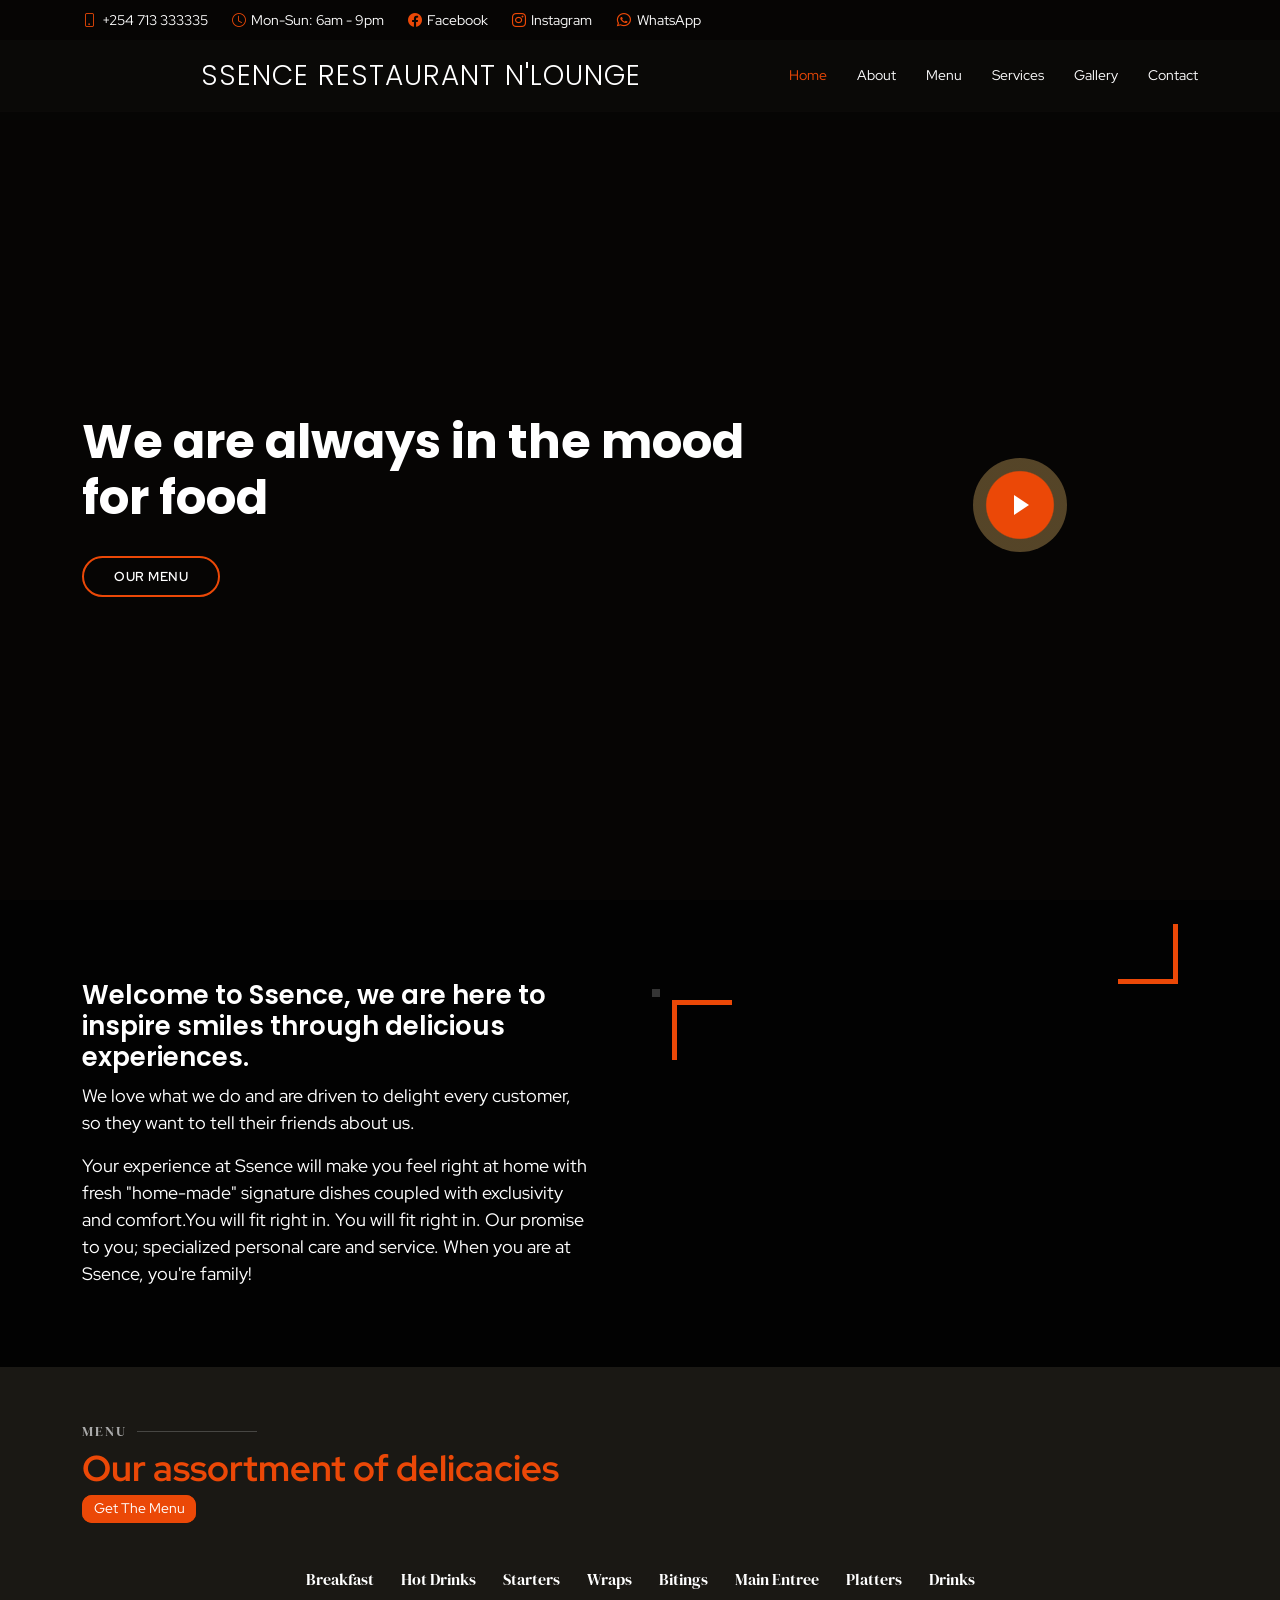
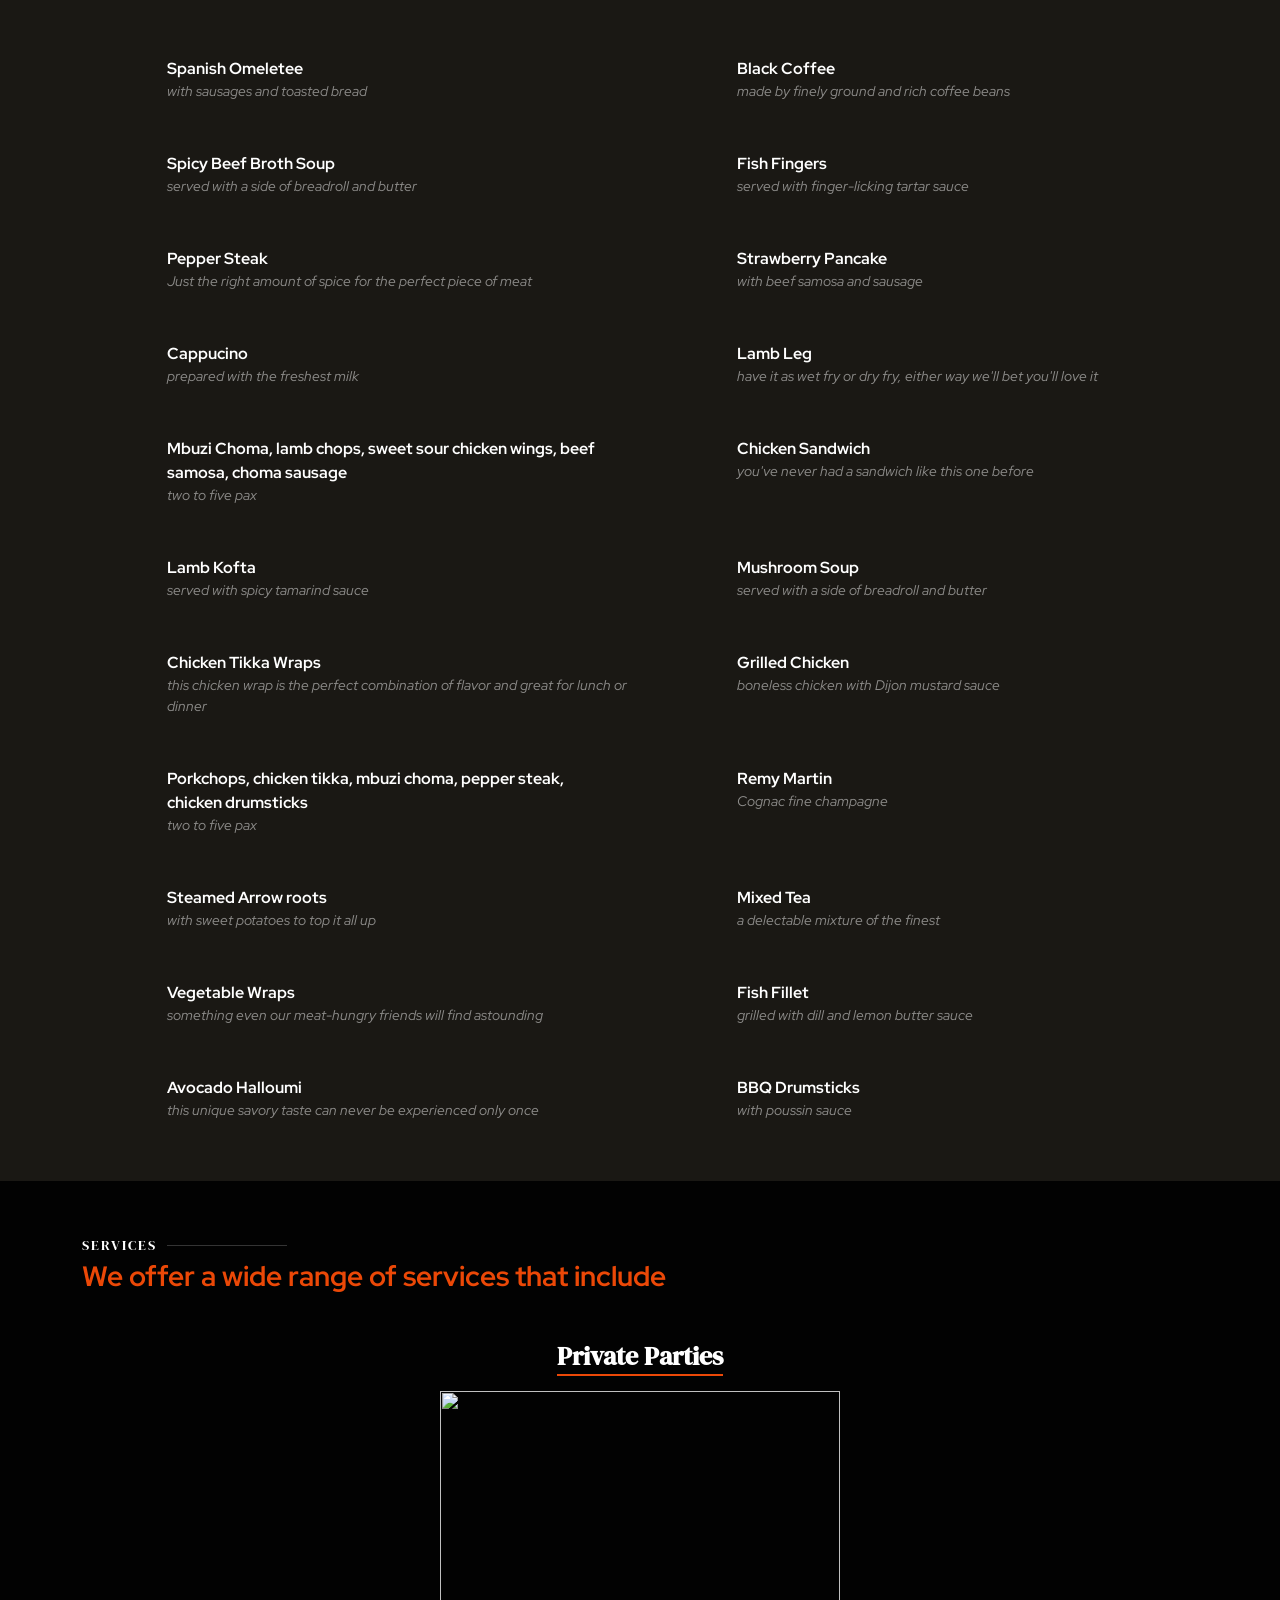
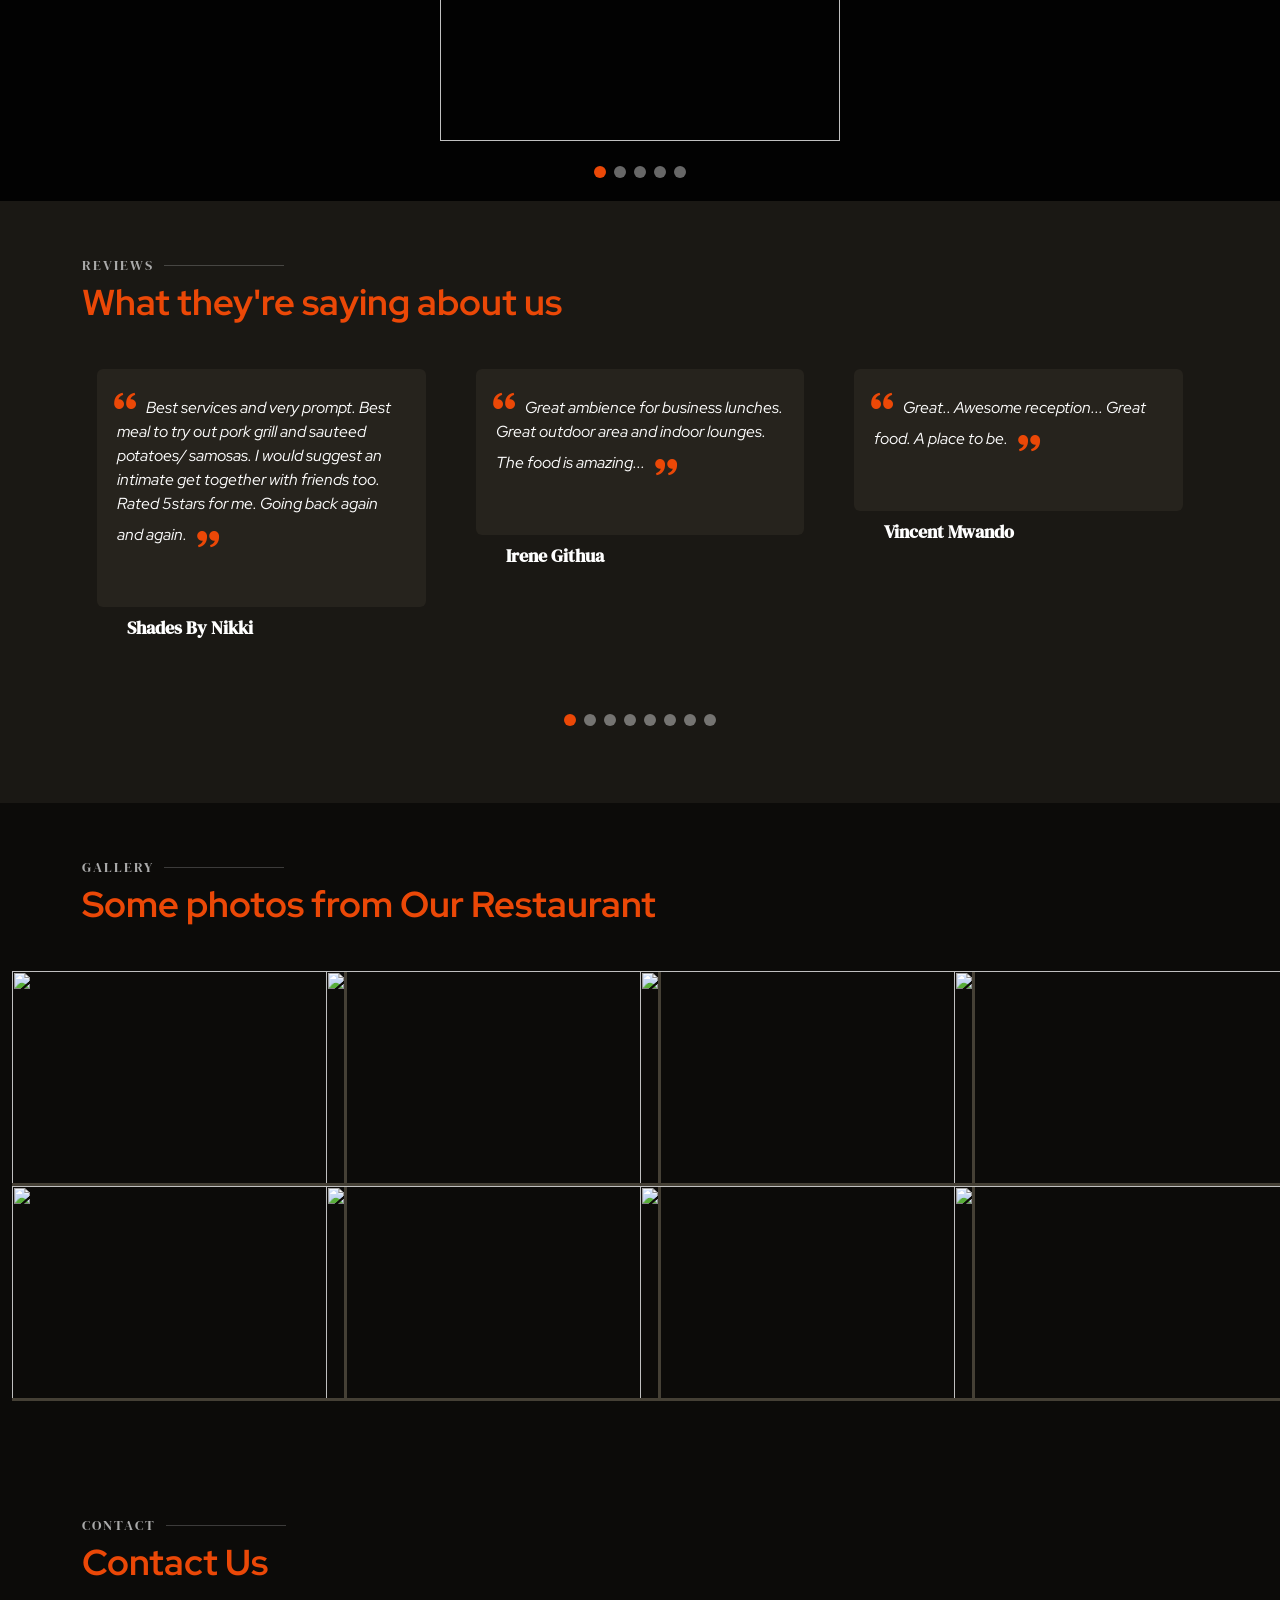
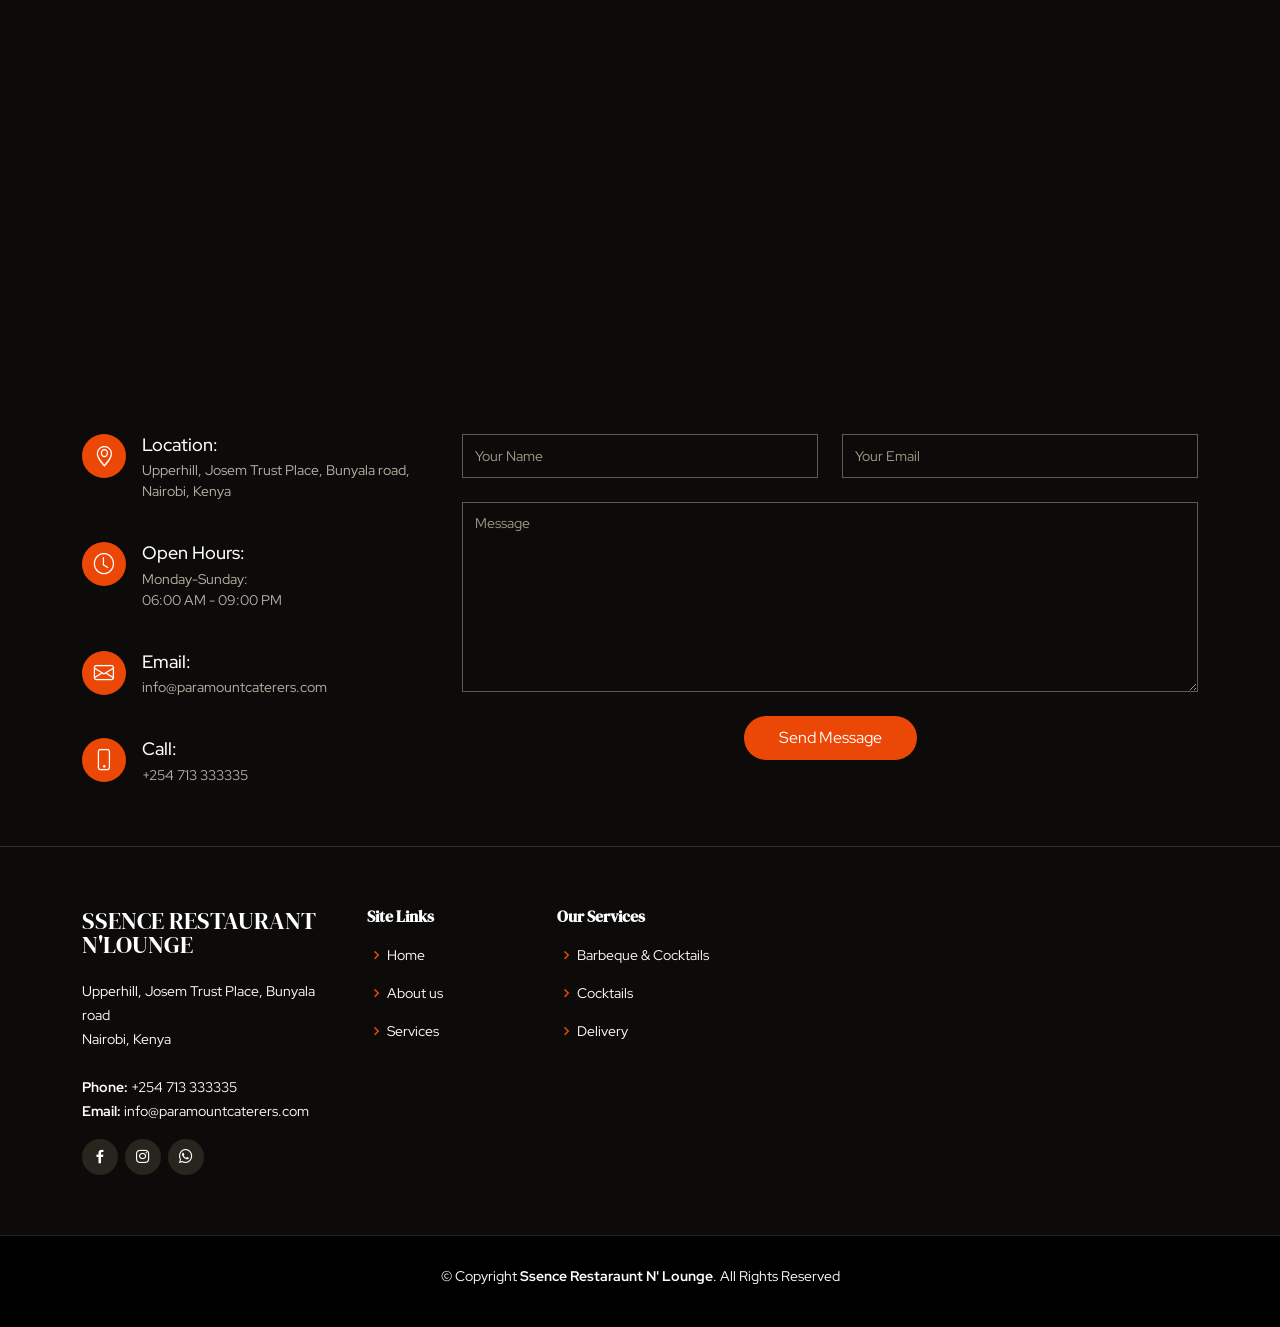
==== index.html @ bdc323e8 "Services" ====
<!DOCTYPE html>
<html lang="en">

<head>
  <meta charset="utf-8">
  <meta content="width=device-width, initial-scale=1.0" name="viewport">

  <title>Ssence Restaurant N'Lounge</title>

  <meta name="description" content="The Perfect Spot for:
  🍹 Barbeque & Cocktails
  🎊 Private & Corporate Parties
  🍽 Buffet & Delivery
  🕢 Mon to Sun 6am - 9pm
  ☎️ 0713 333 335">

  <meta name="keywords" content="Ssence Restaurant N'Lounge, Restaraunt, Restaurant, Food, Party, Events, Nairobi, Barbeque, Lounge, lounge, ambience, event, party, nairobi, delivery, buffet, alacarte, hangout" >
  <meta name="author" content="Philip Wawazi">

  <!-- Open Graph SEO Tags -->
  <meta property="og:type" content="webpage" />
  <meta property="og:title" content="Ssence Restaurant N'Lounge" />
  <meta property="og:description" content="The Perfect Spot for:
  🍹 Barbeque & Cocktails
  🎊 Private & Corporate Parties
  🍽 Buffet & Delivery
  🕢 Mon to Sun 6am - 9pm
  ☎️ 0713 333 335" />
  <meta property="og:url" content="PERMALINK" />
  <meta property="og:site_name" content="ssencerestaurantlounge.com" />

  <!-- Favicons -->
  <link href="https://res.cloudinary.com/wawazi/image/upload/v1631873541/ssencelogo_cmbx07.png" rel="icon">
  <link href="https://res.cloudinary.com/wawazi/image/upload/v1631873541/ssencelogo_cmbx07.png" rel="apple-touch-icon">

  <!-- Google Fonts -->
  <link href="https://fonts.googleapis.com/css?family=Open+Sans:300,300i,400,400i,600,600i,700,700i|Playfair+Display:ital,wght@0,400;0,500;0,600;0,700;1,400;1,500;1,600;1,700|Poppins:300,300i,400,400i,500,500i,600,600i,700,700i" rel="stylesheet">

  <!-- Vendor CSS Files -->
  <link href="assets/vendor/animate.css/animate.min.css" rel="stylesheet">
  <link href="assets/vendor/aos/aos.css" rel="stylesheet">
  <link href="assets/vendor/bootstrap/css/bootstrap.min.css" rel="stylesheet">
  <link href="assets/vendor/bootstrap-icons/bootstrap-icons.css" rel="stylesheet">
  <link href="assets/vendor/boxicons/css/boxicons.min.css" rel="stylesheet">
  <link href="assets/vendor/glightbox/css/glightbox.min.css" rel="stylesheet">
  <link href="assets/vendor/swiper/swiper-bundle.min.css" rel="stylesheet">

  <!-- Template Main CSS File -->
  <link href="assets/css/style.css" rel="stylesheet">

</head>

<body>

  <!-- ======= Top Bar ======= -->
  <div id="topbar" class="d-flex align-items-center fixed-top">
    <div class="container d-flex justify-content-center justify-content-md-between">

      <div class="contact-info d-flex align-items-center">
        <i class="bi bi-phone d-flex align-items-center"><span>+254 713 333335</span></i>
        <i class="bi bi-clock d-flex align-items-center ms-4"><span> Mon-Sun: 6am - 9pm</span></i>
        <a href="https://www.facebook.com/Ssence-Restaurant-N-Lounge-105089605187158/" class="facebook" target="_blank"><i class="bi bi-facebook d-flex align-items-center ms-4"><span id="s-links">Facebook</span></i></a>
        <a href="https://www.instagram.com/ssencerestaurantloungeke?utm_medium=copy_link/" class="instagram" target="_blank"><i class="bi bi-instagram d-flex align-items-center ms-4"><span id="s-links">Instagram</span></i></a>
        <a href="https://wa.me/254713333335" class="whatsapp" target="_blank"><i class="bi bi-whatsapp d-flex align-items-center ms-4"><span id="s-links">WhatsApp</span></i></a>
      </div>

    </div>
  </div>

  <!-- ======= Header ======= -->
  <header id="header" class="fixed-top d-flex align-items-cente">
    <div class="container-fluid container-xl d-flex align-items-center justify-content-lg-between">
      <!-- Uncomment below if you prefer to use an image logo -->
      <a href="index.html" class="logo me-auto me-lg-0"><img src="https://res.cloudinary.com/wawazi/image/upload/f_auto/bo_0px_solid_rgb:000,c_crop,co_rgb:eb4807,e_shadow:40,h_365,o_100,w_830/v1631873541/ssencelogo_cmbx07.png" alt="" class="img-fluid"></a>

      <h1 class="logo me-auto me-lg-0"><a href="index.html">Ssence Restaurant N'Lounge</a></h1>

      <nav id="navbar" class="navbar order-last order-lg-0">
        <ul>
          <li><a class="nav-link scrollto active" href="#hero">Home</a></li>
          <li><a class="nav-link scrollto" href="#about">About</a></li>
          <li><a class="nav-link scrollto" href="#menu">Menu</a></li>
          <li><a class="nav-link scrollto" href="#events">Services</a></li>
          <li><a class="nav-link scrollto" href="#gallery">Gallery</a></li>
          <li><a class="nav-link scrollto" href="#contact">Contact</a></li>
          </ul>
        <i class="bi bi-list mobile-nav-toggle"></i>
      </nav><!-- .navbar -->
      <!-- <a href="#book-a-table" class="book-a-table-btn scrollto d-none d-lg-flex">Book a table</a> -->

    </div>
  </header><!-- End Header -->

  <!-- ======= Hero Section ======= -->
  <section id="hero" class="d-flex align-items-center">
    <div class="container position-relative text-center text-lg-start" data-aos="zoom-in" data-aos-delay="100">
      <div class="row">
        <div class="col-lg-8">
          <!-- <h1>Welcome to <span></span>Ssence Restaurant N'Lounge</span></h1> -->
          <!-- <h2>We are always in the mood for food</h2> -->
          <h1>We are always in the mood for food</h1>

          <div class="btns">
            <a href="#menu" class="btn-menu animated fadeInUp scrollto">Our Menu</a>
            <!-- <a href="#book-a-table" class="btn-book animated fadeInUp scrollto">Book a Table</a> -->
          </div>
        </div>
        <div class="col-lg-4 d-flex align-items-center justify-content-center position-relative" data-aos="zoom-in" data-aos-delay="200">
          <a href="https://www.youtube.com/watch?v=GlrxcuEDyF8" class="glightbox play-btn"></a>
        </div>

      </div>
    </div>
  </section><!-- End Hero -->

  <main id="main">

    <!-- ======= About Section ======= -->
    <section id="about" class="about">
      <div class="container" data-aos="fade-up">

        <div class="row">
          <div class="col-lg-6 order-1 order-lg-2" data-aos="zoom-in" data-aos-delay="100">
            <div class="about-img">
              <!-- <img src="assets/img/about.jpg" alt=""> -->
              <!-- <img src="assets/img/use/DSC_0011.jpg" alt=""> -->
              <img src="https://res.cloudinary.com/wawazi/image/upload/f_auto/v1631880011/ssence%20website/facebook_1626258202427_6821021283474821587_n9zzop.jpg" alt="">
            </div>
          </div>
          <div class="col-lg-6 pt-4 pt-lg-0 order-2 order-lg-1 content">
            <h3>Welcome to Ssence, we are here to inspire smiles through delicious experiences.</h3>
            <!-- <p class="fst-italic"> -->
            <p>
              We love what we do and are driven to delight every customer, so they want to tell their friends about us.
            </p>
            <!-- <ul>
              <li><i class="bi bi-check-circle"></i> Ullamco laboris nisi ut aliquip ex ea commodo consequat.</li>
              <li><i class="bi bi-check-circle"></i> Duis aute irure dolor in reprehenderit in voluptate velit.</li>
              <li><i class="bi bi-check-circle"></i> Ullamco laboris nisi ut aliquip ex ea commodo consequat. Duis aute irure dolor in reprehenderit in voluptate trideta storacalaperda mastiro dolore eu fugiat nulla pariatur.</li>
            </ul> -->
            <p>
              Your experience at Ssence will make you feel right at home with fresh "home-made" signature
              dishes coupled with exclusivity and comfort.You will fit right in.
            
              You will fit right in.
            
              Our promise to you; specialized personal care and service. When you are at Ssence, you're family!
            </p>
          </div>
        </div>

      </div>
    </section><!-- End About Section -->

    <!-- ======= Why Us Section ======= -->
    <!-- <section id="why-us" class="why-us">
      <div class="container" data-aos="fade-up">

        <div class="section-title">
          <h2>Why Us</h2>
          <p>Why Choose Our Restaurant</p>
        </div>

        <div class="row">

          <div class="col-lg-4">
            <div class="box" data-aos="zoom-in" data-aos-delay="100">
              <span>01</span>
              <h4>Lorem Ipsum</h4>
              <p>Ulamco laboris nisi ut aliquip ex ea commodo consequat. Et consectetur ducimus vero placeat</p>
            </div>
          </div>

          <div class="col-lg-4 mt-4 mt-lg-0">
            <div class="box" data-aos="zoom-in" data-aos-delay="200">
              <span>02</span>
              <h4>Repellat Nihil</h4>
              <p>Dolorem est fugiat occaecati voluptate velit esse. Dicta veritatis dolor quod et vel dire leno para dest</p>
            </div>
          </div>

          <div class="col-lg-4 mt-4 mt-lg-0">
            <div class="box" data-aos="zoom-in" data-aos-delay="300">
              <span>03</span>
              <h4> Ad ad velit qui</h4>
              <p>Molestiae officiis omnis illo asperiores. Aut doloribus vitae sunt debitis quo vel nam quis</p>
            </div>
          </div>

        </div>

      </div>
    </section> -->
    <!-- End Why Us Section -->

    <!-- ======= Menu Section ======= -->
    <section id="menu" class="menu section-bg">
      <div class="container" data-aos="fade-up">

        <div class="section-title">
          <h2>Menu</h2>
          <p>Our assortment of delicacies</p>
          <button class="glow-on-hover" type="button"> <a href="assets/img/menu/ssence-menu.jpg" download rel="noopener noreferrer" target="_blank">Get The Menu</a></button>
        </div>

        <div class="row" data-aos="fade-up" data-aos-delay="100">
          <div class="col-lg-12 d-flex justify-content-center">
            <ul id="menu-flters">
              <!-- <li data-filter="*" class="filter-active">All</li> -->
              <li data-filter=".filter-breakfast">Breakfast</li>
              <li data-filter=".filter-hot-drinks">Hot Drinks</li>
              <li data-filter=".filter-starters">Starters</li>
              <li data-filter=".filter-wraps">Wraps</li>
              <li data-filter=".filter-bitings">Bitings</li>
              <li data-filter=".filter-entree">Main Entree</li>
              <li data-filter=".filter-platters">Platters</li>
              <li data-filter=".filter-drinks">Drinks</li>
            </ul>
          </div>
        </div>

        <div id="test" class="row menu-container" data-aos="fade-up" data-aos-delay="200">

          <div class="col-lg-6 menu-item filter-breakfast">
            <img src="assets/img/menu/lobster-bisque.jpg" class="menu-img" alt="" loading="lazy">
            <div class="menu-content">
              <a href="#">Spanish Omeletee</a><span>Breakfast</span>
            </div>
            <div class="menu-ingredients">
              with sausages and toasted bread
            </div>
          </div>

          <div class="col-lg-6 menu-item filter-hot-drinks">
            <img src="assets/img/menu/lobster-bisque.jpg" class="menu-img" alt="" loading="lazy">
            <div class="menu-content">
              <a href="#">Black Coffee</a><span>Hot Drink</span>
            </div>
            <div class="menu-ingredients">
              made by finely ground and rich coffee beans
            </div>
          </div>

          <div class="col-lg-6 menu-item filter-starters">
            <img src="assets/img/menu/lobster-bisque.jpg" class="menu-img" alt="" loading="lazy">
            <div class="menu-content">
              <a href="#">Spicy Beef Broth Soup</a><span>Starter</span>
            </div>
            <div class="menu-ingredients">
              served with a side of breadroll and butter
            </div>
          </div>

          <div class="col-lg-6 menu-item filter-bitings">
            <img src="assets/img/menu/lobster-bisque.jpg" class="menu-img" alt="" loading="lazy">
            <div class="menu-content">
              <a href="#">Fish Fingers</a><span>Bitings</span>
            </div>
            <div class="menu-ingredients">
              served with finger-licking tartar sauce
            </div>
          </div>

          <div class="col-lg-6 menu-item filter-entree">
            <img src="assets/img/menu/lobster-bisque.jpg" class="menu-img" alt="" loading="lazy">
            <div class="menu-content">
              <a href="#">Pepper Steak</a><span>Main Entree</span>
            </div>
            <div class="menu-ingredients">
              Just the right amount of spice for the perfect piece of meat
            </div>
          </div>

          <div class="col-lg-6 menu-item filter-breakfast">
            <img src="assets/img/menu/lobster-bisque.jpg" class="menu-img" alt="" loading="lazy">
            <div class="menu-content">
              <a href="#">Strawberry Pancake</a><span>Breakfast</span>
            </div>
            <div class="menu-ingredients">
              with beef samosa and sausage
            </div>
          </div>

          <div class="col-lg-6 menu-item filter-hot-drinks">
            <img src="assets/img/menu/lobster-bisque.jpg" class="menu-img" alt="" loading="lazy">
            <div class="menu-content">
              <a href="#">Cappucino</a><span>Hot Drink</span>
            </div>
            <div class="menu-ingredients">
              prepared with the freshest milk
            </div>
          </div>

          <div class="col-lg-6 menu-item filter-entree">
            <img src="assets/img/menu/lobster-bisque.jpg" class="menu-img" alt="" loading="lazy">
            <div class="menu-content">
              <a href="#">Lamb Leg</a><span>Main Entree</span>
            </div>
            <div class="menu-ingredients">
              have it as wet fry or dry fry, either way we'll bet you'll love it
            </div>
          </div>

          <div class="col-lg-6 menu-item filter-platters">
            <img src="assets/img/menu/lobster-bisque.jpg" class="menu-img" alt="" loading="lazy">
            <div class="menu-content">
              <a href="#">Mbuzi Choma, lamb chops, sweet sour chicken wings, beef samosa, choma sausage</a><span>Main Entree</span>
            </div>
            <div class="menu-ingredients">
              two to five pax
            </div>
          </div>

          <div class="col-lg-6 menu-item filter-breakfast">
            <img src="assets/img/menu/lobster-bisque.jpg" class="menu-img" alt="" loading="lazy">
            <div class="menu-content">
              <a href="#">Chicken Sandwich</a><span>Breakfast</span>
            </div>
            <div class="menu-ingredients">
              you've never had a sandwich like this one before
            </div>
          </div>

          <div class="col-lg-6 menu-item filter-bitings">
            <img src="assets/img/menu/lobster-bisque.jpg" class="menu-img" alt="" loading="lazy">
            <div class="menu-content">
              <a href="#">Lamb Kofta</a><span>Bitings</span>
            </div>
            <div class="menu-ingredients">
              served with spicy tamarind sauce
            </div>
          </div>


          <div class="col-lg-6 menu-item filter-starters">
            <img src="assets/img/menu/lobster-bisque.jpg" class="menu-img" alt="" loading="lazy">
            <div class="menu-content">
              <a href="#">Mushroom Soup</a><span>Starter</span>
            </div>
            <div class="menu-ingredients">
              served with a side of breadroll and butter
            </div>
          </div>

          <div class="col-lg-6 menu-item filter-wraps">
            <img src="assets/img/menu/lobster-bisque.jpg" class="menu-img" alt="" loading="lazy">
            <div class="menu-content">
              <a href="#">Chicken Tikka Wraps</a><span>Wrap</span>
            </div>
            <div class="menu-ingredients">
              this chicken wrap is the perfect combination of flavor and great for lunch or dinner
            </div>
          </div>

          <div class="col-lg-6 menu-item filter-entree">
            <img src="assets/img/menu/lobster-bisque.jpg" class="menu-img" alt="" loading="lazy">
            <div class="menu-content">
              <a href="#">Grilled Chicken</a><span>Main Entree</span>
            </div>
            <div class="menu-ingredients">
              boneless chicken with Dijon mustard sauce
            </div>
          </div>

          <div class="col-lg-6 menu-item filter-platters">
            <img src="assets/img/menu/lobster-bisque.jpg" class="menu-img" alt="" loading="lazy">
            <div class="menu-content">
              <a href="#">Porkchops, chicken tikka, mbuzi choma, pepper steak, chicken drumsticks</a><span>Main Entree</span>
            </div>
            <div class="menu-ingredients">
              two to five pax
            </div>
          </div>

          <div class="col-lg-6 menu-item filter-drinks">
            <img src="assets/img/Website photos/image (22).jpg" class="menu-img" alt="" loading="lazy">
            <div class="menu-content">
              <a href="#">Remy Martin</a><span>Drinks</span>
            </div>
            <div class="menu-ingredients">
              Cognac fine champagne
            </div>
          </div>


          <div class="col-lg-6 menu-item filter-breakfast">
            <img src="assets/img/menu/lobster-bisque.jpg" class="menu-img" alt="" loading="lazy">
            <div class="menu-content">
              <a href="#">Steamed Arrow roots</a><span>Breakfast</span>
            </div>
            <div class="menu-ingredients">
              with sweet potatoes to top it all up
            </div>
          </div>

          <div class="col-lg-6 menu-item filter-hot-drinks">
            <img src="assets/img/menu/lobster-bisque.jpg" class="menu-img" alt="" loading="lazy">
            <div class="menu-content">
              <a href="#">Mixed Tea</a><span>Hot Drink</span>
            </div>
            <div class="menu-ingredients">
              a delectable mixture of the finest
            </div>
          </div>

          <div class="col-lg-6 menu-item filter-wraps">
            <img src="assets/img/menu/lobster-bisque.jpg" class="menu-img" alt="" loading="lazy">
            <div class="menu-content">
              <a href="#">Vegetable Wraps</a><span>Wrap</span>
            </div>
            <div class="menu-ingredients">
              something even our meat-hungry friends will find astounding
            </div>
          </div>

          <div class="col-lg-6 menu-item filter-entree">
            <img src="assets/img/menu/lobster-bisque.jpg" class="menu-img" alt="" loading="lazy">
            <div class="menu-content">
              <a href="#">Fish Fillet</a><span>Main Entree</span>
            </div>
            <div class="menu-ingredients">
              grilled with dill and lemon butter sauce
            </div>
          </div>

          <div class="col-lg-6 menu-item filter-wraps">
            <img src="assets/img/menu/lobster-bisque.jpg" class="menu-img" alt="" loading="lazy">
            <div class="menu-content">
              <a href="#">Avocado Halloumi</a><span>Wrap</span>
            </div>
            <div class="menu-ingredients">
              this unique savory taste can never be experienced only once
            </div>
          </div>

          <div class="col-lg-6 menu-item filter-entree">
            <img src="assets/img/menu/lobster-bisque.jpg" class="menu-img" alt="" loading="lazy">
            <div class="menu-content">
              <a href="#">BBQ Drumsticks</a><span>Main Entree</span>
            </div>
            <div class="menu-ingredients">
              with poussin sauce
            </div>
          </div>

        </div>

      </div>
    </section><!-- End Menu Section -->


    <!-- ======= Events Section ======= -->
    <section id="events" class="events">
      <div class="container" data-aos="fade-up">

        <div class="section-title">
          <h2>Services</h2>
          <p>We offer a wide range of services that include</p>
        </div>

        <div class="events-slider swiper-container" data-aos="fade-up" data-aos-delay="100">
          <div class="swiper-wrapper">

            <div class="swiper-slide">
              <div class="row event-item">
                <div style="display: flex; flex-direction: column; align-items: center; justify-content: center;">
                  <div class="price">
                    <p><span>Private Parties</span></p>
                  </div>
                  <img src="https://res.cloudinary.com/wawazi/image/upload/c_scale,h_350/v1633681520/Private_Parties_hbtzzm.jpg" id="pparty" class="img-fluid img-responsive" alt="" loading="lazy">
                </div>
              </div>
            </div><!-- End testimonial item -->

            <div class="swiper-slide">
              <div class="row event-item">
                <div style="display: flex; flex-direction: column; align-items: center; justify-content: center;">
                  <div class="price">
                    <p><span>Corporate Parties</span></p>
                  </div>
                  <img src="https://res.cloudinary.com/wawazi/image/upload/c_scale,w_514/v1633681490/Corporate_parties_mpzufq.jpg" id="cparty" class="img-fluid img-responsive" alt="" loading="lazy" >
                </div>
              </div>
            </div><!-- End testimonial item -->

            <div class="swiper-slide">
              <div class="row event-item">
                <div style="display: flex; flex-direction: column; align-items: center; justify-content: center;">
                  <div class="price">
                    <p><span>Barbeques</span></p>
                  </div>
                  <img src="https://res.cloudinary.com/wawazi/image/upload/c_scale,w_514/v1633681464/Barbeque_uceenj.jpg" id="bparty" class="img-fluid img-responsive" alt="" loading="lazy">
                </div>
              </div>
            </div><!-- End testimonial item -->

            
            <div class="swiper-slide">
              <div class="row event-item">
                <div style="display: flex; flex-direction: column; align-items: center; justify-content: center;">
                  <div class="price">
                    <p><span>Buffet</span></p>
                  </div>
                  <img src="https://res.cloudinary.com/wawazi/image/upload/c_scale,w_514/v1633681475/DSC_0004_iob1ll.jpg" id="buff" class="img-fluid img-responsive" alt="" loading="lazy">
                </div>
              </div>
            </div><!-- End testimonial item -->
            
            
            <div class="swiper-slide">
              <div class="row event-item">
                <div style="display: flex; flex-direction: column; align-items: center; justify-content: center;">
                  <div class="price">
                    <p><span>Delivery</span></p>
                  </div>
                  <img src="https://res.cloudinary.com/wawazi/image/upload/w_1000,ar_1:1,c_fill,g_auto,/v1633681467/delivery_xdjjsp.png" id="dell" class="img-fluid img-responsive" alt="" loading="lazy">
                </div>
              </div>
            </div><!-- End testimonial item -->

          </div>
          <div class="swiper-pagination"></div>
        </div>

      </div>
    </section><!-- End Events Section -->

    <!-- ======= Book A Table Section ======= -->
    <!-- <section id="book-a-table" class="book-a-table">
      <div class="container" data-aos="fade-up">

        <div class="section-title">
          <h2>Reservation</h2>
          <p>Book a Table</p>
        </div>

        <form action="forms/book-a-table.php" method="post" role="form" class="php-email-form" data-aos="fade-up" data-aos-delay="100">
          <div class="row">
            <div class="col-lg-4 col-md-6 form-group">
              <input type="text" name="name" class="form-control" id="name" placeholder="Your Name" data-rule="minlen:4" data-msg="Please enter at least 4 chars">
              <div class="validate"></div>
            </div>
            <div class="col-lg-4 col-md-6 form-group mt-3 mt-md-0">
              <input type="email" class="form-control" name="email" id="email" placeholder="Your Email" data-rule="email" data-msg="Please enter a valid email">
              <div class="validate"></div>
            </div>
            <div class="col-lg-4 col-md-6 form-group mt-3 mt-md-0">
              <input type="text" class="form-control" name="phone" id="phone" placeholder="Your Phone" data-rule="minlen:4" data-msg="Please enter at least 4 chars">
              <div class="validate"></div>
            </div>
            <div class="col-lg-4 col-md-6 form-group mt-3">
              <input type="text" name="date" class="form-control" id="date" placeholder="Date" data-rule="minlen:4" data-msg="Please enter at least 4 chars">
              <div class="validate"></div>
            </div>
            <div class="col-lg-4 col-md-6 form-group mt-3">
              <input type="text" class="form-control" name="time" id="time" placeholder="Time" data-rule="minlen:4" data-msg="Please enter at least 4 chars">
              <div class="validate"></div>
            </div>
            <div class="col-lg-4 col-md-6 form-group mt-3">
              <input type="number" class="form-control" name="people" id="people" placeholder="# of people" data-rule="minlen:1" data-msg="Please enter at least 1 chars">
              <div class="validate"></div>
            </div>
          </div>
          <div class="form-group mt-3">
            <textarea class="form-control" name="message" rows="5" placeholder="Message"></textarea>
            <div class="validate"></div>
          </div>
          <div class="mb-3">
            <div class="loading">Loading</div>
            <div class="error-message"></div>
            <div class="sent-message">Your booking request was sent. We will call back or send an Email to confirm your reservation. Thank you!</div>
          </div>
          <div class="text-center"><button type="submit">Book a Table</button></div>
        </form>

      </div> 
    </section>-->
    <!-- End Book A Table Section -->

    <!-- ======= Testimonials Section ======= -->
    <section id="testimonials" class="testimonials section-bg">
      <div class="container" data-aos="fade-up">

        <div class="section-title">
          <h2>Reviews</h2>
          <p>What they're saying about us</p>
        </div>

        <div class="testimonials-slider swiper-container" data-aos="fade-up" data-aos-delay="100">
          <div class="swiper-wrapper">

            <div class="swiper-slide">
              <div class="testimonial-item">
                <p>
                  <i class="bx bxs-quote-alt-left quote-icon-left"></i>
                  Best services and very prompt. Best meal to try out pork grill and sauteed potatoes/ samosas. I would suggest an intimate get together with friends too. Rated 5stars for me. Going back again and again.
                  <i class="bx bxs-quote-alt-right quote-icon-right"></i>
                </p>
                <!-- <img src="assets/img/testimonials/testimonials-1.jpg" class="testimonial-img" alt=""> -->
                <h3>Shades By Nikki</h3>
              </div>
            </div><!-- End testimonial item -->

            <div class="swiper-slide">
              <div class="testimonial-item">
                <p>
                  <i class="bx bxs-quote-alt-left quote-icon-left"></i>
                  Great ambience for business lunches. Great outdoor area and indoor lounges. The food is amazing...
                  <i class="bx bxs-quote-alt-right quote-icon-right"></i>
                </p>
                <!-- <img src="assets/img/testimonials/testimonials-2.jpg" class="testimonial-img" alt=""> -->
                <h3>Irene Githua</h3>
              </div>
            </div><!-- End testimonial item -->

            <div class="swiper-slide">
              <div class="testimonial-item">
                <p>
                  <i class="bx bxs-quote-alt-left quote-icon-left"></i>
                    Great.. Awesome reception... Great food. A place to be.
                  <i class="bx bxs-quote-alt-right quote-icon-right"></i>
                </p>
                <!-- <img src="assets/img/testimonials/testimonials-3.jpg" class="testimonial-img" alt=""> -->
                <h3>Vincent Mwando</h3>
              </div>
            </div><!-- End testimonial item -->

            <div class="swiper-slide">
              <div class="testimonial-item">
                <p>
                  <i class="bx bxs-quote-alt-left quote-icon-left"></i>
                  Lovely ambience, lovely food & music and great service
                  <i class="bx bxs-quote-alt-right quote-icon-right"></i>
                </p>
                <!-- <img src="assets/img/testimonials/testimonials-4.jpg" class="testimonial-img" alt=""> -->
                <h3>Sue Muraya</h3>
              </div>
            </div><!-- End testimonial item -->

            <div class="swiper-slide">
              <div class="testimonial-item">
                <p>
                  <i class="bx bxs-quote-alt-left quote-icon-left"></i>
                  Good Food,  Good music & mature crowd. Perfect for business meeting or for simply unwinding.
                  <i class="bx bxs-quote-alt-right quote-icon-right"></i>
                </p>
                <!-- <img src="assets/img/testimonials/testimonials-5.jpg" class="testimonial-img" alt=""> -->
                <h3>Mary Muthui</h3>
              </div>
            </div><!-- End testimonial item -->

            <div class="swiper-slide">
              <div class="testimonial-item">
                <p>
                  <i class="bx bxs-quote-alt-left quote-icon-left"></i>
                  It was such a memorable experience, the food, music and the crowd. I recommend the place.
                  <i class="bx bxs-quote-alt-right quote-icon-right"></i>
                </p>
                <!-- <img src="assets/img/testimonials/testimonials-5.jpg" class="testimonial-img" alt=""> -->
                <h3>Freddie Maitaria</h3>
              </div>
            </div><!-- End testimonial item -->

            <div class="swiper-slide">
              <div class="testimonial-item">
                <p>
                  <i class="bx bxs-quote-alt-left quote-icon-left"></i>
                  Nice food, super friendly staff, very good music
                  <i class="bx bxs-quote-alt-right quote-icon-right"></i>
                </p>
                <!-- <img src="assets/img/testimonials/testimonials-5.jpg" class="testimonial-img" alt=""> -->
                <h3>Carole Mwaura</h3>
              </div>
            </div><!-- End testimonial item -->

            <div class="swiper-slide">
              <div class="testimonial-item">
                <p>
                  <i class="bx bxs-quote-alt-left quote-icon-left"></i>
                  Lovely very classy joint. Great food ambience.  Nice service.  Certainly worth checking out.
                  <i class="bx bxs-quote-alt-right quote-icon-right"></i>
                </p>
                <!-- <img src="assets/img/testimonials/testimonials-5.jpg" class="testimonial-img" alt=""> -->
                <h3>Peter Gatheca</h3>
              </div>
            </div><!-- End testimonial item -->

          </div>
          <div class="swiper-pagination"></div>
        </div>

      </div>
    </section><!-- End Testimonials Section -->

    <!-- ======= Gallery Section ======= -->
    <section id="gallery" class="gallery">

      <div class="container" data-aos="fade-up">
        <div class="section-title">
          <h2>Gallery</h2>
          <p>Some photos from Our Restaurant</p>
        </div>
      </div>

      <div class="container-fluid" data-aos="fade-up" data-aos-delay="100">

        <div class="row g-0">

          <div class="col-lg-3 col-md-4">
            <!-- <div class="gallery-item">
              <a href="assets/img/gallery/gallery-1.jpg" class="gallery-lightbox" data-gall="gallery-item">
                <img src="assets/img/gallery/gallery-1.jpg" alt="" class="img-fluid">
              </a>
            </div> -->
            <div class="gallery-item">
              <a href="https://res.cloudinary.com/wawazi/image/upload/f_auto/v1631880059/ssence%20website/image_26_ueunml.jpg" class="gallery-lightbox" data-gall="gallery-item">
                <img src="https://res.cloudinary.com/wawazi/image/upload/f_auto/v1631880059/ssence%20website/image_26_ueunml.jpg" alt="" class="img-fluid" loading="lazy">
              </a>
            </div>
          </div>

          <div class="col-lg-3 col-md-4">
            <!-- <div class="gallery-item">
              <a href="assets/img/gallery/gallery-2.jpg" class="gallery-lightbox" data-gall="gallery-item">
                <img src="assets/img/gallery/gallery-2.jpg" alt="" class="img-fluid">
              </a>
            </div> -->
            <div class="gallery-item">
              <a href="https://res.cloudinary.com/wawazi/image/upload/f_auto/v1631880054/ssence%20website/Screenshot_20210726-125625_Chrome_tqqskk.jpg" class="gallery-lightbox" data-gall="gallery-item">
                <img src="https://res.cloudinary.com/wawazi/image/upload/f_auto/v1631880054/ssence%20website/Screenshot_20210726-125625_Chrome_tqqskk.jpg" alt="" class="img-fluid" loading="lazy">
              </a>
            </div>
          </div>

          <div class="col-lg-3 col-md-4">
            <!-- <div class="gallery-item">
              <a href="assets/img/gallery/gallery-4.jpg" class="gallery-lightbox" data-gall="gallery-item">
                <img src="assets/img/gallery/gallery-4.jpg" alt="" class="img-fluid">
              </a>
            </div> -->
            <div class="gallery-item">
              <a href="https://res.cloudinary.com/wawazi/image/upload/f_auto/v1631695813/DSC_0182_qncdmo.jpg" class="gallery-lightbox" data-gall="gallery-item">
                <img src="https://res.cloudinary.com/wawazi/image/upload/f_auto/v1631695813/DSC_0182_qncdmo.jpg" alt="" class="img-fluid" loading="lazy">
              </a>
            </div>
          </div>

          <div class="col-lg-3 col-md-4">
            <!-- <div class="gallery-item">
              <a href="assets/img/gallery/gallery-5.jpg" class="gallery-lightbox" data-gall="gallery-item">
                <img src="assets/img/gallery/gallery-5.jpg" alt="" class="img-fluid">
              </a>
            </div> -->
            <div class="gallery-item">
              <a href="https://res.cloudinary.com/wawazi/image/upload/f_auto/v1631880054/ssence%20website/Screenshot_20210719-134914_Instagram_a3vxwz.jpg" class="gallery-lightbox" data-gall="gallery-item">
                <img src="https://res.cloudinary.com/wawazi/image/upload/f_auto/v1631880054/ssence%20website/Screenshot_20210719-134914_Instagram_a3vxwz.jpg" alt="" class="img-fluid" loading="lazy">
              </a>
            </div>
          </div>

          <div class="col-lg-3 col-md-4">
            <!-- <div class="gallery-item">
              <a href="assets/img/gallery/gallery-6.jpg" class="gallery-lightbox" data-gall="gallery-item">
                <img src="assets/img/gallery/gallery-6.jpg" alt="" class="img-fluid">
              </a>
            </div> -->
            <div class="gallery-item">
              <a href="https://res.cloudinary.com/wawazi/image/upload/f_auto/v1631880015/ssence%20website/FB_IMG_1626690157420_nlcvgt.jpg" class="gallery-lightbox" data-gall="gallery-item">
                <img src="https://res.cloudinary.com/wawazi/image/upload/f_auto/v1631880015/ssence%20website/FB_IMG_1626690157420_nlcvgt.jpg" alt="" class="img-fluid" loading="lazy">
              </a>
            </div>
          </div>


          <div class="col-lg-3 col-md-4">
            <!-- <div class="gallery-item">
              <a href="assets/img/gallery/gallery-8.jpg" class="gallery-lightbox" data-gall="gallery-item">
                <img src="assets/img/gallery/gallery-8.jpg" alt="" class="img-fluid">
              </a>
            </div> -->
            <div class="gallery-item">
              <a href="https://res.cloudinary.com/wawazi/image/upload/f_auto/v1631880014/ssence%20website/FB_IMG_1626690121146_e6elp4.jpg" class="gallery-lightbox" data-gall="gallery-item">
                <img src="https://res.cloudinary.com/wawazi/image/upload/f_auto/v1631880014/ssence%20website/FB_IMG_1626690121146_e6elp4.jpg" alt="" class="img-fluid" loading="lazy">
              </a>
            </div>
          </div>

          <div class="col-lg-3 col-md-4">
            <!-- <div class="gallery-item">
              <a href="assets/img/gallery/gallery-8.jpg" class="gallery-lightbox" data-gall="gallery-item">
                <img src="assets/img/gallery/gallery-8.jpg" alt="" class="img-fluid">
              </a>
            </div> -->
            <div class="gallery-item">
              <a href="https://res.cloudinary.com/wawazi/image/upload/f_auto/v1631880011/ssence%20website/facebook_1626258202427_6821021283474821587_n9zzop.jpg" class="gallery-lightbox" data-gall="gallery-item">
                <img src="https://res.cloudinary.com/wawazi/image/upload/f_auto/v1631880011/ssence%20website/facebook_1626258202427_6821021283474821587_n9zzop.jpg" alt="" class="img-fluid" loading="lazy">
              </a>
            </div>
          </div>

          <div class="col-lg-3 col-md-4">
            <!-- <div class="gallery-item">
              <a href="assets/img/gallery/gallery-8.jpg" class="gallery-lightbox" data-gall="gallery-item">
                <img src="assets/img/gallery/gallery-8.jpg" alt="" class="img-fluid">
              </a>
            </div> -->
            <div class="gallery-item">
              <a href="https://res.cloudinary.com/wawazi/image/upload/f_auto/v1631880031/ssence%20website/DSC_0334_jvqjb6.jpg" class="gallery-lightbox" data-gall="gallery-item">
                <img src="https://res.cloudinary.com/wawazi/image/upload/f_auto/v1631880031/ssence%20website/DSC_0334_jvqjb6.jpg" alt="" class="img-fluid" loading="lazy">
              </a>
            </div>
          </div>

        </div>

      </div>
    </section><!-- End Gallery Section -->

    <!-- ======= Chefs Section ======= -->
<!--     <section id="chefs" class="chefs">
      <div class="container" data-aos="fade-up">

        <div class="section-title">
          <h2>Chefs</h2>
          <p>Our Proffesional Chefs</p>
        </div>

        <div class="row">

          <div class="col-lg-4 col-md-6">
            <div class="member" data-aos="zoom-in" data-aos-delay="100">
              <img src="assets/img/chefs/chefs-1.jpg" class="img-fluid" alt="">
              <div class="member-info">
                <div class="member-info-content">
                  <h4>Walter White</h4>
                  <span>Master Chef</span>
                </div>
                <div class="social">
                  <a href=""><i class="bi bi-twitter"></i></a>
                  <a href=""><i class="bi bi-facebook"></i></a>
                  <a href=""><i class="bi bi-instagram"></i></a>
                  <a href=""><i class="bi bi-linkedin"></i></a>
                </div>
              </div>
            </div>
          </div>

          <div class="col-lg-4 col-md-6">
            <div class="member" data-aos="zoom-in" data-aos-delay="200">
              <img src="assets/img/chefs/chefs-2.jpg" class="img-fluid" alt="">
              <div class="member-info">
                <div class="member-info-content">
                  <h4>Sarah Jhonson</h4>
                  <span>Patissier</span>
                </div>
                <div class="social">
                  <a href=""><i class="bi bi-twitter"></i></a>
                  <a href=""><i class="bi bi-facebook"></i></a>
                  <a href=""><i class="bi bi-instagram"></i></a>
                  <a href=""><i class="bi bi-linkedin"></i></a>
                </div>
              </div>
            </div>
          </div>

          <div class="col-lg-4 col-md-6">
            <div class="member" data-aos="zoom-in" data-aos-delay="300">
              <img src="assets/img/chefs/chefs-3.jpg" class="img-fluid" alt="">
              <div class="member-info">
                <div class="member-info-content">
                  <h4>William Anderson</h4>
                  <span>Cook</span>
                </div>
                <div class="social">
                  <a href=""><i class="bi bi-twitter"></i></a>
                  <a href=""><i class="bi bi-facebook"></i></a>
                  <a href=""><i class="bi bi-instagram"></i></a>
                  <a href=""><i class="bi bi-linkedin"></i></a>
                </div>
              </div>
            </div>
          </div>

        </div>

      </div>
    </section> -->
<!-- End Chefs Section -->

    <!-- ======= Contact Section ======= -->
    <section id="contact" class="contact">
      <div class="container" data-aos="fade-up">

        <div class="section-title">
          <h2>Contact</h2>
          <p>Contact Us</p>
        </div>
      </div>

      <div data-aos="fade-up">
<!--         <iframe style="border:0; width: 100%; height: 350px;" src="https://goo.gl/maps/Jjfatzvg9QdZiMAQ7" frameborder="0" allowfullscreen></iframe> -->
        <iframe 
         src="https://www.google.com/maps/embed?pb=!1m18!1m12!1m3!1d3988.7902026728457!2d36.82004159893047!3d-1.3007439310459927!2m3!1f0!2f0!3f0!3m2!1i1024!2i768!4f13.1!3m3!1m2!1s0x182f10e3caf1205f%3A0x9f284cfed13a1e43!2sSsence%20By%20Paramount!5e0!3m2!1sen!2ske!4v1630860732581!5m2!1sen!2ske" 
         width="100%" 
         height="350px" style="border:0;" allowfullscreen="" loading="lazy" frameborder="0">
        </iframe>
      </div>

      <div class="container" data-aos="fade-up">

        <div class="row mt-5">

          <div class="col-lg-4">
            <div class="info">
              <div class="address">
                <i class="bi bi-geo-alt"></i>
                <h4>Location:</h4>
                <p> Upperhill, Josem Trust Place, Bunyala road, Nairobi, Kenya</p>
              </div>

              <div class="open-hours">
                <i class="bi bi-clock"></i>
                <h4>Open Hours:</h4>
                <p>
                  Monday-Sunday:<br>
                  06:00 AM - 09:00 PM
                </p>
              </div>

              <div class="email">
                <i class="bi bi-envelope"></i>
                <h4>Email:</h4>
                <p>info@paramountcaterers.com</p>
              </div>

              <div class="phone">
                <i class="bi bi-phone"></i>
                <h4>Call:</h4>
                <p>+254 713 333335</p>
              </div>

            </div>

          </div>

          <div class="col-lg-8 mt-5 mt-lg-0">

            <form action="mailto:wawaziphil@gmail.com?subject=Mail To Ssence Restaurant N Lounge" method="post" role="form" class="php-email-form2">
              <div class="row">
                <div class="col-md-6 form-group">
                  <input type="text" name="name" class="form-control" id="name" placeholder="Your Name" required>
                </div>
                <div class="col-md-6 form-group mt-3 mt-md-0">
                  <input type="email" class="form-control" name="email" id="email" placeholder="Your Email" required>
                </div>
              </div>
              <!-- <div class="form-group mt-3">
                <input type="text" class="form-control" name="subject" id="subject" placeholder="Subject" required>
              </div> -->
              <div class="form-group mt-3">
                <textarea class="form-control" name="message" rows="8" placeholder="Message" required></textarea>
              </div>
              <div class="my-3">
                <div class="loading">Loading</div>
                <div class="error-message"></div>
                <div class="sent-message">Your message has been sent. Thank you!</div>
              </div>
              <div class="text-center"><button type="submit">Send Message</button></div>
            </form>

          </div>

        </div>

      </div>
    </section><!-- End Contact Section -->

  </main><!-- End #main -->

  <!-- ======= Footer ======= -->
  <footer id="footer">
    <div class="footer-top">
      <div class="container">
        <div class="row">

          <div class="col-lg-3 col-md-6">
            <div class="footer-info">
              <h3>Ssence Restaurant N'Lounge</h3>
              <p>
                Upperhill, Josem Trust Place, Bunyala road <br>
                Nairobi, Kenya<br><br>
                <strong>Phone:</strong> +254 713 333335<br>
                <strong>Email:</strong> info@paramountcaterers.com<br>
              </p>
              <div class="social-links mt-3">
                <!-- <a href="https://twitter.com/ssencenairobi?lang=en" class="twitter" target="_blank"><i class="bx bxl-twitter"></i></a> -->
                <a href="https://www.facebook.com/Ssence-Restaurant-N-Lounge-105089605187158/" class="facebook" target="_blank"><i class="bx bxl-facebook"></i></a>
                <a href="https://www.instagram.com/ssencerestaurantloungeke?utm_medium=copy_link/" class="instagram" target="_blank"><i class="bx bxl-instagram"></i></a>
                <a href="https://wa.me/254713333335" class="whatsapp" target="_blank"><i class="bx bxl-whatsapp"></i></a>

                <!-- <a href="#" class="google-plus"><i class="bx bxl-skype"></i></a> -->
              </div>
            </div>
          </div>

          <div class="col-lg-2 col-md-6 footer-links">
            <h4>Site Links</h4>
            <ul>
              <li><i class="bx bx-chevron-right"></i> <a href="#hero">Home</a></li>
              <li><i class="bx bx-chevron-right"></i> <a href="#about">About us</a></li>
              <li><i class="bx bx-chevron-right"></i> <a href="#events">Services</a></li>
            </ul>
          </div>

          <div class="col-lg-3 col-md-6 footer-links">
            <h4>Our Services</h4>
            <ul>
              <li><i class="bx bx-chevron-right"></i> <a style="cursor: none;">Barbeque & Cocktails</a></li>
              <li><i class="bx bx-chevron-right"></i> <a style="cursor: none;">Cocktails</a></li>
              <li><i class="bx bx-chevron-right"></i> <a style="cursor: none;">Delivery</a></li>
            </ul>
          </div>

<!--           <div class="col-lg-4 col-md-6 footer-newsletter">
            <h4>Our Newsletter</h4>
            <p>Tamen quem nulla quae legam multos aute sint culpa legam noster magna</p>
            <form action="" method="post">
              <input type="email" name="email"><input type="submit" value="Subscribe">
            </form>

          </div> -->

        </div>
      </div>
    </div>

    <div class="container">
      <div class="copyright">
        &copy; Copyright <strong><span>Ssence Restaraunt N' Lounge</span></strong>. All Rights Reserved
      </div>
      <div class="credits">
        <!-- All the links in the footer should remain intact. -->
        <!-- You can delete the links only if you purchased the pro version. -->
        <!-- Licensing information: https://bootstrapmade.com/license/ -->
        <!-- Purchase the pro version with working PHP/AJAX contact form: https://bootstrapmade.com/restaurantly-restaurant-template/ -->
        <!-- Designed by Philip Wawazi -->
      </div>
    </div>
  </footer><!-- End Footer -->

  <div id="preloader"><img src="https://res.cloudinary.com/wawazi/image/upload/f_auto/c_scale,w_103/v1631873541/ssencelogo_cmbx07.png" alt="" srcset=""></div>
  <a href="#" class="back-to-top d-flex align-items-center justify-content-center"><i class="bi bi-arrow-up-short"></i></a>

  <!-- Vendor JS Files -->
  <script src="assets/vendor/aos/aos.js"></script>
  <script src="assets/vendor/bootstrap/js/bootstrap.bundle.min.js"></script>
  <script src="assets/vendor/glightbox/js/glightbox.min.js"></script>
  <script src="assets/vendor/isotope-layout/isotope.pkgd.min.js"></script>
  <script src="assets/vendor/php-email-form/validate.js"></script>
  <script src="assets/vendor/swiper/swiper-bundle.min.js"></script>

  <!-- Template Main JS File -->
  <script src="assets/js/main.js"></script>

</body>

</html>
---- assets/css/style.css ----
/**
* Template Name: Restaurantly - v3.1.0
* Template URL: https://bootstrapmade.com/restaurantly-restaurant-template/
* Author: BootstrapMade.com
* License: https://bootstrapmade.com/license/
*/

/*--------------------------------------------------------------
# General
--------------------------------------------------------------*/

@import url('https://fonts.googleapis.com/css2?family=DM+Serif+Display&family=Red+Hat+Display&display=swap');

body {
  font-family: 'Red Hat Display', sans-serif;
  background: #0c0b09;
  color: #fff;
}

html::-webkit-scrollbar {
  width: 10px;
}

html::-webkit-scrollbar-track {
  background: rgb(179, 177, 177);
  border-radius: 10px;
}

html::-webkit-scrollbar-thumb {
  background: #eb4807;
  border-radius: 10px;
}

html::-webkit-scrollbar-thumb:hover {
  background: #eb4807;
  border-radius: 10px;
}

html::-webkit-scrollbar-thumb:active {
  background: #eb4807;
  border-radius: 10px;
}

a {
  color: #eb4807;
  text-decoration: none;
}

a:hover {
  color: #eb4807;
  text-decoration: none;
}

h1, h2, h3, h4, h5, h6 {
  font-family: 'DM Serif Display', serif;
}

.glow-on-hover {
  width: 114px;
  height: 28px;
  font-size: 14px;
  border: none;
  outline: none;
  color: #fff;
  background: #eb4807;
  cursor: pointer;
  position: relative;
  z-index: 0;
  border-radius: 10px;
}

.glow-on-hover a{
  color: #fff;
  text-decoration: none;
}

.glow-on-hover a:hover{
  text-decoration: none;
}

.glow-on-hover:before {
  content: '';
  background: linear-gradient(45deg, #ff0000, #eb4807, #eb4807, #eb4807, #eb4807, #eb4807, #eb4807, #eb4807, #ff0000);
  position: absolute;
  top: -2px;
  left:-2px;
  background-size: 400%;
  z-index: -1;
  filter: blur(5px);
  width: calc(100% + 4px);
  height: calc(100% + 4px);
  animation: glowing 20s linear infinite;
  opacity: 0;
  transition: opacity .3s ease-in-out;
  border-radius: 10px;
}

.glow-on-hover:active {
  color: #000
}

.glow-on-hover:active:after {
  background: transparent;
}

.glow-on-hover:hover:before {
  opacity: 1;
}

.glow-on-hover:after {
  z-index: -1;
  content: '';
  position: absolute;
  width: 100%;
  height: 100%;
  background: #eb4807;
  left: 0;
  top: 0;
  border-radius: 10px;
}

@keyframes glowing {
  0% { background-position: 0 0; }
  50% { background-position: 400% 0; }
  100% { background-position: 0 0; }
}

/*--------------------------------------------------------------
# Preloader
--------------------------------------------------------------*/
#preloader {
  position: fixed;
  top: 0;
  left: 0;
  right: 0;
  bottom: 0;
  z-index: 9999;
  overflow: hidden;
  background: #1a1814;
}

#preloader img{
  position: fixed;
  top: 50%;
  left: 50%;
  /* bring your own prefixes */
  transform: translate(-50%, -50%);
  -webkit-transition: all 1s;
    -moz-transition: all 1s;
    -ms-transition: all 1s;
    -o-transition: all 1s;
    transition: all 1s;
}

#preloader:before {
  content: "";
  position: fixed;
  top: calc(50% - 30px);
  left: calc(50% - 30px);
  border: 6px solid #1a1814;
  border-top-color: #eb4807;
  border-bottom-color: #eb4807;
  border-radius: 50%;
  width: 60px;
  height: 60px;
  -webkit-animation: animate-preloader 1s linear infinite;
  animation: animate-preloader 1s linear infinite;
}

@-webkit-keyframes animate-preloader {
  0% {
    transform: rotate(0deg);
  }
  100% {
    transform: rotate(360deg);
  }
}

@keyframes animate-preloader {
  0% {
    transform: rotate(0deg);
  }
  100% {
    transform: rotate(360deg);
  }
}

/*--------------------------------------------------------------
# Back to top button
--------------------------------------------------------------*/
.back-to-top {
  position: fixed;
  visibility: hidden;
  opacity: 0;
  right: 15px;
  bottom: 15px;
  z-index: 996;
  width: 44px;
  height: 44px;
  border-radius: 50px;
  transition: all 0.4s;
  border: 2px solid #eb4807;
}

.back-to-top i {
  font-size: 28px;
  color: #eb4807;
  line-height: 0;
}

.back-to-top:hover {
  background: #eb4807;
  color: #1a1814;
}

.back-to-top:hover i {
  color: #444444;
}

.back-to-top.active {
  visibility: visible;
  opacity: 1;
}

/*--------------------------------------------------------------
# Disable aos animation delay on mobile devices
--------------------------------------------------------------*/
@media screen and (max-width: 768px) {
  [data-aos-delay] {
    transition-delay: 0 !important;
  }
}

/*--------------------------------------------------------------
# Top Bar
--------------------------------------------------------------*/
#topbar {
  height: 40px;
  font-size: 14px;
  transition: all 0.5s;
  z-index: 996;
}

#topbar.topbar-scrolled {
  top: -40px;
}

#topbar .contact-info i {
  font-style: normal;
  color: #eb4807;
}

#topbar .contact-info i span {
  padding-left: 5px;
  color: #fff;
}

#topbar .languages ul {
  display: flex;
  flex-wrap: wrap;
  list-style: none;
  padding: 0;
  margin: 0;
  color: #eb4807;
}

#topbar .languages ul a {
  color: white;
}

#topbar .languages ul li + li {
  padding-left: 10px;
}

#topbar .languages ul li + li::before {
  display: inline-block;
  padding-right: 10px;
  color: rgba(255, 255, 255, 0.5);
  content: "/";
}

@media (max-width: 992px) {
  #s-links{
    display: none;
  }
  }

@media (max-height: 500px) {
  #s-links{
    display: none;
  }
  }

@media (max-width: 768px) {
  #s-links{
    display: none;
  }
}

/*--------------------------------------------------------------
# Header
--------------------------------------------------------------*/
#header {
  /* background: rgba(12, 11, 9, 0.6); */
  background: rgba(12, 11, 9, 0.8);
  border-bottom: 1px solid rgba(12, 11, 9, 0.6);
  transition: all 0.5s;
  z-index: 997;
  padding: 15px 0;
  top: 40px;
}

#header.header-scrolled {
  top: 0;
  background: rgba(0, 0, 0, 0.85);
  border-bottom: 1px solid #37332a;
}

#header .logo {
  font-size: 28px;
  margin: 0;
  padding: 0;
  line-height: 1;
  font-weight: 300;
  letter-spacing: 1px;
  text-transform: uppercase;
  font-family: "Poppins", sans-serif;
}

#header .logo a {
  color: #fff;
}

#header .logo img {
  max-height: 50px;
  margin: 0;
  padding: 0;
}

/*--------------------------------------------------------------
# Book a table button Menu
--------------------------------------------------------------*/
.book-a-table-btn {
  margin: 0 0 0 15px;
  border: 2px solid #eb4807;
  color: #fff;
  border-radius: 50px;
  padding: 8px 25px;
  text-transform: uppercase;
  font-size: 13px;
  font-weight: 500;
  letter-spacing: 1px;
  transition: 0.3s;
}

.book-a-table-btn:hover {
  background: #eb4807;
  color: #fff;
}

@media (max-width: 992px) {
  .book-a-table-btn {
    margin: 0 15px 0 0;
    padding: 8px 20px;
  }
}

/*--------------------------------------------------------------
# Navigation Menu
--------------------------------------------------------------*/
/**
* Desktop Navigation 
*/
.navbar {
  padding: 0;
}

.navbar ul {
  margin: 0;
  padding: 0;
  display: flex;
  list-style: none;
  align-items: center;
}

.navbar li {
  position: relative;
}

.navbar a {
  display: flex;
  align-items: center;
  justify-content: space-between;
  padding: 10px 0 10px 30px;
  color: #fff;
  white-space: nowrap;
  transition: 0.3s;
  font-size: 14px;
}


.navbar a i {
  font-size: 12px;
  line-height: 0;
  margin-left: 5px;
}

.navbar a:hover, .navbar .active, .navbar li:hover > a {
  color: #eb4807;
}


.navbar .dropdown ul {
  display: block;
  position: absolute;
  left: 14px;
  top: calc(100% + 30px);
  margin: 0;
  padding: 10px 0;
  z-index: 99;
  opacity: 0;
  visibility: hidden;
  background: #fff;
  box-shadow: 0px 0px 30px rgba(127, 137, 161, 0.25);
  transition: 0.3s;
  border-radius: 4px;
}

.navbar .dropdown ul li {
  min-width: 200px;
}

.navbar .dropdown ul a {
  padding: 10px 20px;
  color: #444444;
}

.navbar .dropdown ul a i {
  font-size: 12px;
}

.navbar .dropdown ul a:hover, .navbar .dropdown ul .active:hover, .navbar .dropdown ul li:hover > a {
  color: #eb4807;
}

.navbar .dropdown:hover > ul {
  opacity: 1;
  top: 100%;
  visibility: visible;
}

.navbar .dropdown .dropdown ul {
  top: 0;
  left: calc(100% - 30px);
  visibility: hidden;
}

.navbar .dropdown .dropdown:hover > ul {
  opacity: 1;
  top: 0;
  left: 100%;
  visibility: visible;
}

@media (max-width: 1366px) {
  .navbar .dropdown .dropdown ul {
    left: -90%;
  }
  .navbar .dropdown .dropdown:hover > ul {
    left: -100%;
  }
}

/**
* Mobile Navigation 
*/
.mobile-nav-toggle {
  color: #fff;
  font-size: 28px;
  cursor: pointer;
  display: none;
  line-height: 0;
  transition: 0.5s;
}

@media (max-width: 991px) {
  .mobile-nav-toggle {
    display: block;
  }
  .navbar ul {
    display: none;
  }
}

.navbar-mobile {
  position: fixed;
  overflow: hidden;
  top: 0;
  right: 0;
  left: 0;
  bottom: 0;
  background: rgba(0, 0, 0, 0.9);
  transition: 0.3s;
  z-index: 999;
}

.navbar-mobile .mobile-nav-toggle {
  position: absolute;
  top: 15px;
  right: 15px;
}

.navbar-mobile ul {
  display: block;
  position: absolute;
  top: 55px;
  right: 15px;
  bottom: 15px;
  left: 15px;
  padding: 10px 0;
  border-radius: 6px;
  background-color: #fff;
  overflow-y: auto;
  transition: 0.3s;
}

.navbar-mobile a {
  padding: 10px 20px;
  font-size: 15px;
  color: #1a1814;
}

.navbar-mobile a:hover, .navbar-mobile .active, .navbar-mobile li:hover > a {
  color: #eb4807;
}

.navbar-mobile .getstarted {
  margin: 15px;
}

.navbar-mobile .dropdown ul {
  position: static;
  display: none;
  margin: 10px 20px;
  padding: 10px 0;
  z-index: 99;
  opacity: 1;
  visibility: visible;
  background: #fff;
  box-shadow: 0px 0px 30px rgba(127, 137, 161, 0.25);
}

.navbar-mobile .dropdown ul li {
  min-width: 200px;
}

.navbar-mobile .dropdown ul a {
  padding: 10px 20px;
}

.navbar-mobile .dropdown ul a i {
  font-size: 12px;
}

.navbar-mobile .dropdown ul a:hover, .navbar-mobile .dropdown ul .active:hover, .navbar-mobile .dropdown ul li:hover > a {
  color: #eb4807;
}

.navbar-mobile .dropdown > .dropdown-active {
  display: block;
}

/*--------------------------------------------------------------
# Hero Section
--------------------------------------------------------------*/
#hero {
  width: 100%;
  height: 100vh;
  /* background: url("../img/hero-bg.jpg") top center; */
  background: url("https://res.cloudinary.com/wawazi/image/upload/v1631880014/ssence%20website/FB_IMG_1626690121146_e6elp4.jpg") top center;
  background-size: cover;
  position: relative;
  padding: 0;
}

#hero:before {
  content: "";
  background: rgba(0, 0, 0, 0.5);
  position: absolute;
  bottom: 0;
  top: 0;
  left: 0;
  right: 0;
}

#hero .container {
  padding-top: 110px;
}

@media (max-width: 992px) {
  #hero .container {
    padding-top: 98px;
  }
}

#hero h1 {
  margin: 0;
  font-size: 48px;
  font-weight: 700;
  line-height: 56px;
  color: #fff;
  font-family: "Poppins", sans-serif;
}

#hero h1 span {
  color: #eb4807;
}

#hero h2 {
  color: #eee;
  margin-bottom: 10px 0 0 0;
  font-size: 22px;
}

#hero .btns {
  margin-top: 30px;
}

#hero .btn-menu, #hero .btn-book {
  font-weight: 600;
  font-size: 13px;
  letter-spacing: 0.5px;
  text-transform: uppercase;
  display: inline-block;
  padding: 12px 30px;
  border-radius: 50px;
  transition: 0.3s;
  line-height: 1;
  color: white;
  border: 2px solid #eb4807;
}

#hero .btn-menu:hover, #hero .btn-book:hover {
  background: #eb4807;
  color: #fff;
}

#hero .btn-book {
  margin-left: 15px;
}

#hero .play-btn {
  width: 94px;
  height: 94px;
  background: radial-gradient(#eb4807 50%, rgba(205, 164, 94, 0.4) 52%);
  border-radius: 50%;
  display: block;
  position: relative;
  overflow: hidden;
}

#hero .play-btn::after {
  content: '';
  position: absolute;
  left: 50%;
  top: 50%;
  transform: translateX(-40%) translateY(-50%);
  width: 0;
  height: 0;
  border-top: 10px solid transparent;
  border-bottom: 10px solid transparent;
  border-left: 15px solid #fff;
  z-index: 100;
  transition: all 400ms cubic-bezier(0.55, 0.055, 0.675, 0.19);
}

#hero .play-btn::before {
  content: '';
  position: absolute;
  width: 120px;
  height: 120px;
  -webkit-animation-delay: 0s;
  animation-delay: 0s;
  -webkit-animation: pulsate-btn 2s;
  animation: pulsate-btn 2s;
  -webkit-animation-direction: forwards;
  animation-direction: forwards;
  -webkit-animation-iteration-count: infinite;
  animation-iteration-count: infinite;
  -webkit-animation-timing-function: steps;
  animation-timing-function: steps;
  opacity: 1;
  border-radius: 50%;
  border: 5px solid rgba(205, 164, 94, 0.7);
  top: -15%;
  left: -15%;
  background: rgba(198, 16, 0, 0);
}

#hero .play-btn:hover::after {
  border-left: 15px solid #eb4807;
  transform: scale(20);
}

#hero .play-btn:hover::before {
  content: '';
  position: absolute;
  left: 50%;
  top: 50%;
  transform: translateX(-40%) translateY(-50%);
  width: 0;
  height: 0;
  border: none;
  border-top: 10px solid transparent;
  border-bottom: 10px solid transparent;
  border-left: 15px solid #fff;
  z-index: 200;
  -webkit-animation: none;
  animation: none;
  border-radius: 0;
}

@media (min-width: 1024px) {
  #hero {
    background-attachment: fixed;
  }
}

@media (max-width: 992px) {
  #hero .play-btn {
    margin-top: 30px;
  }
}

@media (max-height: 500px) {
  #hero {
    height: auto;
  }
  #hero .container {
    padding-top: 130px;
    padding-bottom: 60px;
  }
}

@media (max-width: 768px) {
  #hero h1 {
    font-size: 28px;
    line-height: 36px;
  }
  #hero h2 {
    font-size: 18px;
    line-height: 24px;
  }
}

@-webkit-keyframes pulsate-btn {
  0% {
    transform: scale(0.6, 0.6);
    opacity: 1;
  }
  100% {
    transform: scale(1, 1);
    opacity: 0;
  }
}

@keyframes pulsate-btn {
  0% {
    transform: scale(0.6, 0.6);
    opacity: 1;
  }
  100% {
    transform: scale(1, 1);
    opacity: 0;
  }
}

/*--------------------------------------------------------------
# Sections General
--------------------------------------------------------------*/
section {
  padding: 60px 0;
  overflow: hidden;
}

.section-bg {
  background-color: #1a1814;
}

.section-title {
  padding-bottom: 40px;
}

.section-title h2 {
  font-size: 14px;
  font-weight: 500;
  padding: 0;
  line-height: 1px;
  margin: 0 0 5px 0;
  letter-spacing: 2px;
  text-transform: uppercase;
  color: #aaaaaa;
  font-family: 'DM Serif Display', serif;

}

.section-title h2::after {
  content: "";
  width: 120px;
  height: 1px;
  display: inline-block;
  background: rgba(255, 255, 255, 0.2);
  margin: 4px 10px;
}

.section-title p {
  margin: 0;
  margin: 0;
  font-size: 36px;
  font-weight: 700;
  font-family: 'Red Hat Display', serif;
  color: #eb4807;
}

/*--------------------------------------------------------------
# About
--------------------------------------------------------------*/
.breadcrumbs {
  padding: 15px 0;
  background: #1d1b16;
  margin-top: 110px;
}

@media (max-width: 992px) {
  .breadcrumbs {
    margin-top: 98px;
  }
}

.breadcrumbs h2 {
  font-size: 26px;
  font-weight: 300;
}

.breadcrumbs ol {
  display: flex;
  flex-wrap: wrap;
  list-style: none;
  padding: 0;
  margin: 0;
  font-size: 14px;
}

.breadcrumbs ol li + li {
  padding-left: 10px;
}

.breadcrumbs ol li + li::before {
  display: inline-block;
  padding-right: 10px;
  color: #37332a;
  content: "/";
}

@media (max-width: 768px) {
  .breadcrumbs .d-flex {
    display: block !important;
  }
  .breadcrumbs ol {
    display: block;
  }
  .breadcrumbs ol li {
    display: inline-block;
  }
}

/*--------------------------------------------------------------
# About
--------------------------------------------------------------*/
.about {
  /* background: url("../img/about-bg.jpg") center center; */
  background: url("https://res.cloudinary.com/wawazi/image/upload/v1631880011/ssence%20website/facebook_1626258202427_6821021283474821587_n9zzop.jpg") center center;
  background-size: cover;
  position: relative;
  padding: 80px 0;
}

.about:before {
  content: "";
  background: rgba(0, 0, 0, 0.8);
  position: absolute;
  bottom: 0;
  top: 0;
  left: 0;
  right: 0;
}

.about .about-img {
  position: relative;
  transition: .5s;
}

.about .about-img img {
  max-width: 100%;
  border: 4px solid rgba(255, 255, 255, 0.2);
  position: relative;
}

.about .about-img::before {
  position: absolute;
  left: 20px;
  top: 20px;
  width: 60px;
  height: 60px;
  z-index: 1;
  content: '';
  border-left: 5px solid #eb4807;
  border-top: 5px solid #eb4807;
  transition: .5s;
}

.about .about-img::after {
  position: absolute;
  right: 20px;
  bottom: 20px;
  width: 60px;
  height: 60px;
  z-index: 2;
  content: '';
  border-right: 5px solid #eb4807;
  border-bottom: 5px solid #eb4807;
  transition: .5s;
}

.about .about-img:hover {
  transform: scale(1.03);
}

.about .about-img:hover::before {
  left: 10px;
  top: 10px;
}

.about .about-img:hover::after {
  right: 10px;
  bottom: 10px;
}

.about .content h3 {
  font-weight: 600;
  font-size: 26px;
  font-family: "Poppins", sans-serif;
}

.about .content p {
  font-size: 18px;
  padding-right: 18px;
  margin-right: 18px;
}

.about .content ul {
  list-style: none;
  padding: 0;
}

.about .content ul li {
  padding-bottom: 10px;
}

.about .content ul i {
  font-size: 20px;
  padding-right: 4px;
  color: #eb4807;
}

.about .content p:last-child {
  margin-bottom: 0;
}

@media (min-width: 1024px) {
  .about {
    background-attachment: fixed;
  }
}

/*--------------------------------------------------------------
# Why Us
--------------------------------------------------------------*/
.why-us .box {
  padding: 50px 30px;
  box-shadow: 0px 2px 15px rgba(0, 0, 0, 0.1);
  transition: all ease-in-out 0.3s;
  background: #1a1814;
}

.why-us .box span {
  display: block;
  font-size: 28px;
  font-weight: 700;
  color: #eb4807;
}

.why-us .box h4 {
  font-size: 24px;
  font-weight: 600;
  padding: 0;
  margin: 20px 0;
  color: rgba(255, 255, 255, 0.8);
}

.why-us .box p {
  color: #aaaaaa;
  font-size: 15px;
  margin: 0;
  padding: 0;
}

.why-us .box:hover {
  background: #eb4807;
  padding: 30px 30px 70px 30px;
  box-shadow: 10px 15px 30px rgba(0, 0, 0, 0.18);
}

.why-us .box:hover span, .why-us .box:hover h4, .why-us .box:hover p {
  color: #fff;
}

/*--------------------------------------------------------------
# Menu Section
--------------------------------------------------------------*/
.menu #menu-flters {
  padding: 0;
  margin: 0 auto 0 auto;
  list-style: none;
  text-align: center;
  border-radius: 50px;
}

.menu #menu-flters li {
  cursor: pointer;
  display: inline-block;
  padding: 8px 12px 10px 12px;
  font-size: 16px;
  font-weight: 500;
  line-height: 1;
  color: #fff;
  margin-bottom: 10px;
  transition: all ease-in-out 0.3s;
  border-radius: 50px;
  font-family: 'DM Serif Display', serif;
}

.menu #menu-flters li:hover, .menu #menu-flters li.filter-active {
  color: #eb4807;
}

.menu #menu-flters li:last-child {
  margin-right: 0;
}

.menu .menu-item {
  margin-top: 50px;
}

.menu .menu-img {
  display: none;
  width: 70px;
  border-radius: 50%;
  float: left;
  border: 5px solid rgba(255, 255, 255, 0.2);
}

.menu .menu-content {
  margin-left: 85px;
  overflow: hidden;
  display: flex;
  justify-content: space-between;
  position: relative;
  /* background: #1a1814; */
}

/* .menu .menu-content::after {
  content: "......................................................................"
 "...................................................................."
 "....................................................................";
  position: absolute;
  left: 50px;
  right: 0;
  top: -4px;
  z-index: 1;
  color: #bab3a6;
  font-family: 'Red Hat Display', serif;
} */

.menu .menu-content a {
  padding-right: 10px;
  /* background: #1a1814; */
  position: relative;
  z-index: 3;
  font-weight: 700;
  color: white;
  transition: 0.3s;
}

.menu .menu-content a:hover {
  color: #eb4807;
}

.menu .menu-content span {
  /* background: #1a1814; */
  position: relative;
  z-index: 3;
  padding: 0 10px;
  font-weight: 600;
  color: #eb4807;
  display: none;
}

.menu .menu-ingredients {
  margin-left: 85px;
  font-style: italic;
  font-size: 14px;
  font-family: 'Red Hat Display', serif;
  color: rgba(255, 255, 255, 0.5);
  /* background: #1a1814; */
}

@media (max-width: 992px) {
  .menu .menu-content {
    margin-left: 35px;
    overflow: hidden;
    display: flex;
    justify-content: space-between;
    position: relative;
  }

  .menu .menu-ingredients {
    margin-left: 35px;
    font-style: italic;
    font-size: 14px;
    font-family: 'Red Hat Display', serif;
    color: rgba(255, 255, 255, 0.5);
  }
  
  }

@media (max-height: 500px) {
  .menu .menu-content {
    margin-left: 25px;
    overflow: hidden;
    display: flex;
    justify-content: space-between;
    position: relative;
  }

  .menu .menu-ingredients {
    margin-left: 25px;
    font-style: italic;
    font-size: 14px;
    font-family: 'Red Hat Display', serif;
    color: rgba(255, 255, 255, 0.5);
  }
  
  }

@media (max-width: 768px) {
  .menu .menu-content {
    margin-left: 15px;
    overflow: hidden;
    display: flex;
    justify-content: space-between;
    position: relative;
  }

  .menu .menu-ingredients {
    margin-left: 15px;
    font-style: italic;
    font-size: 14px;
    font-family: 'Red Hat Display', serif;
    color: rgba(255, 255, 255, 0.5);
  }
  
}
/*--------------------------------------------------------------
# Specials
--------------------------------------------------------------*/
.specials {
  overflow: hidden;
}

.specials .nav-tabs {
  border: 0;
}

.specials .nav-link {
  border: 0;
  padding: 12px 15px;
  transition: 0.3s;
  color: #fff;
  border-radius: 0;
  border-right: 2px solid #eb4807;
  font-weight: 600;
  font-size: 15px;
}

.specials .nav-link:hover {
  color: #eb4807;
}

.specials .nav-link.active {
  color: #1a1814;
  background: #eb4807;
  border-color: #eb4807;
}

.specials .nav-link:hover {
  border-color: #eb4807;
}

.specials .tab-pane.active {
  -webkit-animation: fadeIn 0.5s ease-out;
  animation: fadeIn 0.5s ease-out;
}

.specials .details h3 {
  font-size: 26px;
  font-weight: 600;
  margin-bottom: 20px;
  color: #fff;
}

.specials .details p {
  color: #aaaaaa;
}

.specials .details p:last-child {
  margin-bottom: 0;
}

@media (max-width: 992px) {
  .specials .nav-link {
    border: 0;
    padding: 15px;
  }
}

/*--------------------------------------------------------------
# Events
--------------------------------------------------------------*/
.events {
  /* background: url(../img/events-bg.jpg) center center no-repeat; */
  background: url("../img/Website photos/Screenshot_20210726-125625_Chrome.jpg") center center no-repeat;
  background-size: cover;
  position: relative;
  height: 620px;
}

.events::before {
  content: '';
  background-color: rgba(0, 0, 0, 0.8);
  position: absolute;
  top: 0;
  right: 0;
  left: 0;
  bottom: 0;
}

.events .section-title h2 {
  color: #fff;
}
.events .section-title p {
  font-size: 28px;
}

.events .container {
  position: relative;
}

@media (min-width: 1024px) {
  .events {
    background-attachment: fixed;
  }
}

.events .events-carousel {
  background: rgba(255, 255, 255, 0.08);
  padding: 30px;
}

.events .event-item {
  color: #fff;
}

.events .event-item h3 {
  font-weight: 600;
  font-size: 26px;
  color: #eb4807;
}

.events .event-item .price {
  font-size: 26px;
  font-family: 'DM Serif Display', serif;
  font-weight: 700;
  margin-bottom: 15px;
}

.events .event-item .price span {
  border-bottom: 2px solid #eb4807;
}

.events .event-item ul {
  list-style: none;
  padding: 0;
}

.events .event-item ul li {
  padding-bottom: 10px;
}

.events .event-item ul i {
  font-size: 20px;
  padding-right: 4px;
  color: #eb4807;
}

.events .event-item p:last-child {
  margin-bottom: 0;
}

.events .swiper-pagination {
  margin-top: 30px;
  position: relative;
}

.events .swiper-pagination .swiper-pagination-bullet {
  width: 12px;
  height: 12px;
  background-color: rgba(255, 255, 255, 0.4);
  opacity: 1;
}

.events .swiper-pagination .swiper-pagination-bullet-active {
  background-color: #eb4807;
}

#pparty {
  height: 350px;
  width: 400px;
}
#cparty {
  height: 350px;
  width: 415px;
}
#bparty {
  height: 350px;
  width: 425px;
}
#buff {
  height: 350px;
  width: 415px;
}
#dell {
  height: 350px;
  width: 390px;
}

/*--------------------------------------------------------------
# Book A Table
--------------------------------------------------------------*/
.book-a-table .php-email-form {
  width: 100%;
}

.book-a-table .php-email-form .form-group {
  padding-bottom: 8px;
}

.book-a-table .php-email-form .validate {
  display: none;
  color: red;
  margin: 0 0 15px 0;
  font-weight: 400;
  font-size: 13px;
}

.book-a-table .php-email-form .error-message {
  display: none;
  color: #fff;
  background: #ed3c0d;
  text-align: left;
  padding: 15px;
  font-weight: 600;
}

.book-a-table .php-email-form .error-message br + br {
  margin-top: 25px;
}

.book-a-table .php-email-form .sent-message {
  display: none;
  color: #fff;
  background: #18d26e;
  text-align: center;
  padding: 15px;
  font-weight: 600;
}

.book-a-table .php-email-form .loading {
  display: none;
  text-align: center;
  padding: 15px;
}

.book-a-table .php-email-form .loading:before {
  content: "";
  display: inline-block;
  border-radius: 50%;
  width: 24px;
  height: 24px;
  margin: 0 10px -6px 0;
  border: 3px solid #eb4807;
  border-top-color: #1a1814;
  -webkit-animation: animate-loading 1s linear infinite;
  animation: animate-loading 1s linear infinite;
}

.book-a-table .php-email-form input, .book-a-table .php-email-form textarea {
  border-radius: 0;
  box-shadow: none;
  font-size: 14px;
  background: #0c0b09;
  border-color: #625b4b;
  color: white;
}

.book-a-table .php-email-form input::-webkit-input-placeholder, .book-a-table .php-email-form textarea::-webkit-input-placeholder {
  color: #a49b89;
}

.book-a-table .php-email-form input::-moz-placeholder, .book-a-table .php-email-form textarea::-moz-placeholder {
  color: #a49b89;
}

.book-a-table .php-email-form input::placeholder, .book-a-table .php-email-form textarea::placeholder {
  color: #a49b89;
}

.book-a-table .php-email-form input:focus, .book-a-table .php-email-form textarea:focus {
  border-color: #eb4807;
}

.book-a-table .php-email-form input {
  height: 44px;
}

.book-a-table .php-email-form textarea {
  padding: 10px 12px;
}

.book-a-table .php-email-form button[type="submit"] {
  background: #eb4807;
  border: 0;
  padding: 10px 35px;
  color: #fff;
  transition: 0.4s;
  border-radius: 50px;
}

.book-a-table .php-email-form button[type="submit"]:hover {
  background: #d3af71;
}

/*--------------------------------------------------------------
# Testimonials
--------------------------------------------------------------*/
.testimonials .testimonial-item {
  box-sizing: content-box;
  min-height: 320px;
}

.testimonials .testimonial-item .testimonial-img {
  width: 90px;
  border-radius: 50%;
  margin: -40px 0 0 40px;
  position: relative;
  z-index: 2;
  border: 6px solid rgba(255, 255, 255, 0.2);
}

.testimonials .testimonial-item h3 {
  font-size: 18px;
  font-weight: bold;
  margin: 10px 0 5px 45px;
  color: white;
}

.testimonials .testimonial-item h4 {
  font-size: 14px;
  color: rgba(255, 255, 255, 0.6);
  margin: 0 0 0 45px;
}

.testimonials .testimonial-item .quote-icon-left, .testimonials .testimonial-item .quote-icon-right {
  color: #eb4807;
  font-size: 26px;
}

.testimonials .testimonial-item .quote-icon-left {
  display: inline-block;
  left: -5px;
  position: relative;
}

.testimonials .testimonial-item .quote-icon-right {
  display: inline-block;
  right: -5px;
  position: relative;
  top: 10px;
}

.testimonials .testimonial-item p {
  font-style: italic;
  margin: 0 15px 0 15px;
  padding: 20px 20px 60px 20px;
  background: #26231d;
  position: relative;
  border-radius: 6px;
  position: relative;
  z-index: 1;
}

.testimonials .swiper-pagination {
  margin-top: 30px;
  position: relative;
}

.testimonials .swiper-pagination .swiper-pagination-bullet {
  width: 12px;
  height: 12px;
  background-color: rgba(255, 255, 255, 0.4);
  opacity: 1;
}

.testimonials .swiper-pagination .swiper-pagination-bullet-active {
  background-color: #eb4807;
}

/*--------------------------------------------------------------
# Gallery
--------------------------------------------------------------*/
.gallery .gallery-item {
  overflow: hidden;
  border-right: 3px solid #454035;
  border-bottom: 3px solid #454035;
  height: 215px;
  width: 335px;
}

.gallery .gallery-item img {
  transition: all ease-in-out 0.4s;
  height: 215px;
  width: 335px;
}

.gallery .gallery-item:hover img {
  transform: scale(1.1);
}

/*--------------------------------------------------------------
# Chefs
--------------------------------------------------------------*/
.chefs .member {
  text-align: center;
  margin-bottom: 20px;
  background: #343a40;
  position: relative;
  overflow: hidden;
}

.chefs .member .member-info {
  opacity: 0;
  position: absolute;
  bottom: 0;
  top: 0;
  left: 0;
  right: 0;
  transition: 0.2s;
}

.chefs .member .member-info-content {
  position: absolute;
  left: 0;
  right: 0;
  bottom: 10px;
  transition: bottom 0.4s;
}

.chefs .member .member-info-content h4 {
  font-weight: 700;
  margin-bottom: 2px;
  font-size: 18px;
  color: #fff;
}

.chefs .member .member-info-content span {
  font-style: italic;
  display: block;
  font-size: 13px;
  color: #fff;
}

.chefs .member .social {
  position: absolute;
  left: 0;
  bottom: -38px;
  right: 0;
  height: 48px;
  transition: bottom ease-in-out 0.4s;
  text-align: center;
}

.chefs .member .social a {
  transition: color 0.3s;
  color: #fff;
  margin: 0 10px;
  display: inline-block;
}

.chefs .member .social a:hover {
  color: #eb4807;
}

.chefs .member .social i {
  font-size: 18px;
  margin: 0 2px;
}

.chefs .member:hover .member-info {
  background: linear-gradient(0deg, rgba(0, 0, 0, 0.9) 0%, rgba(0, 0, 0, 0.8) 20%, rgba(0, 212, 255, 0) 100%);
  opacity: 1;
  transition: 0.4s;
}

.chefs .member:hover .member-info-content {
  bottom: 60px;
  transition: bottom 0.4s;
}

.chefs .member:hover .social {
  bottom: 0;
  transition: bottom ease-in-out 0.4s;
}

/*--------------------------------------------------------------
# Contact
--------------------------------------------------------------*/
.contact .info {
  width: 100%;
}

.contact .info i {
  font-size: 20px;
  float: left;
  width: 44px;
  height: 44px;
  background: #eb4807;
  display: flex;
  justify-content: center;
  align-items: center;
  border-radius: 50px;
  transition: all 0.3s ease-in-out;
}

.contact .info h4 {
  padding: 0 0 0 60px;
  font-size: 18px;
  font-weight: 500;
  margin-bottom: 5px;
  font-family: 'Red Hat Display', serif;
}

.contact .info p {
  padding: 0 0 0 60px;
  margin-bottom: 0;
  font-size: 14px;
  color: #bab3a6;
}

.contact .info .open-hours, .contact .info .email, .contact .info .phone {
  margin-top: 40px;
}

.contact .php-email-form {
  width: 100%;
}

.contact .php-email-form2 {
  width: 100%;
}

.contact .php-email-form .form-group {
  padding-bottom: 8px;
}

.contact .php-email-form2 .form-group {
  padding-bottom: 8px;
}

.contact .php-email-form .validate {
  display: none;
  color: red;
  margin: 0 0 15px 0;
  font-weight: 400;
  font-size: 13px;
}

.contact .php-email-form2 .validate {
  display: none;
  color: red;
  margin: 0 0 15px 0;
  font-weight: 400;
  font-size: 13px;
}

.contact .php-email-form .error-message {
  display: none;
  color: #fff;
  background: #ed3c0d;
  text-align: center;
  padding: 15px;
  font-weight: 600;
}

.contact .php-email-form2 .error-message {
  display: none;
  color: #fff;
  background: #ed3c0d;
  text-align: center;
  padding: 15px;
  font-weight: 600;
}

.contact .php-email-form .sent-message {
  display: none;
  color: #fff;
  background: #18d26e;
  text-align: center;
  padding: 15px;
  font-weight: 600;
}

.contact .php-email-form2 .sent-message {
  display: none;
  color: #fff;
  background: #18d26e;
  text-align: center;
  padding: 15px;
  font-weight: 600;
}

.contact .php-email-form .loading {
  display: none;
  text-align: center;
  padding: 15px;
}

.contact .php-email-form2 .loading {
  display: none;
  text-align: center;
  padding: 15px;
}

.contact .php-email-form .loading:before {
  content: "";
  display: inline-block;
  border-radius: 50%;
  width: 24px;
  height: 24px;
  margin: 0 10px -6px 0;
  border: 3px solid #eb4807;
  border-top-color: #1a1814;
  -webkit-animation: animate-loading 1s linear infinite;
  animation: animate-loading 1s linear infinite;
}

.contact .php-email-form2 .loading:before {
  content: "";
  display: inline-block;
  border-radius: 50%;
  width: 24px;
  height: 24px;
  margin: 0 10px -6px 0;
  border: 3px solid #eb4807;
  border-top-color: #1a1814;
  -webkit-animation: animate-loading 1s linear infinite;
  animation: animate-loading 1s linear infinite;
}

.contact .php-email-form input, .contact .php-email-form textarea {
  border-radius: 0;
  box-shadow: none;
  font-size: 14px;
  background: #0c0b09;
  border-color: #625b4b;
  color: white;
}

.contact .php-email-form2 input, .contact .php-email-form2 textarea {
  border-radius: 0;
  box-shadow: none;
  font-size: 14px;
  background: #0c0b09;
  border-color: #625b4b;
  color: white;
}

.contact .php-email-form input::-webkit-input-placeholder, .contact .php-email-form textarea::-webkit-input-placeholder {
  color: #a49b89;
}

.contact .php-email-form2 input::-webkit-input-placeholder, .contact .php-email-form2 textarea::-webkit-input-placeholder {
  color: #a49b89;
}

.contact .php-email-form input::-moz-placeholder, .contact .php-email-form textarea::-moz-placeholder {
  color: #a49b89;
}

.contact .php-email-form2 input::-moz-placeholder, .contact .php-email-form2 textarea::-moz-placeholder {
  color: #a49b89;
}

.contact .php-email-form input::placeholder, .contact .php-email-form textarea::placeholder {
  color: #a49b89;
}

.contact .php-email-form2 input::placeholder, .contact .php-email-form2 textarea::placeholder {
  color: #a49b89;
}

.contact .php-email-form input:focus, .contact .php-email-form textarea:focus {
  border-color: #eb4807;
}

.contact .php-email-form2 input:focus, .contact .php-email-form2 textarea:focus {
  border-color: #eb4807;
}

.contact .php-email-form input {
  height: 44px;
}

.contact .php-email-form2 input {
  height: 44px;
}

.contact .php-email-form textarea {
  padding: 10px 12px;
}

.contact .php-email-form2 textarea {
  padding: 10px 12px;
}

.contact .php-email-form button[type="submit"] {
  background: #eb4807;
  border: 0;
  padding: 10px 35px;
  color: #fff;
  transition: 0.4s;
  border-radius: 50px;
}

.contact .php-email-form2 button[type="submit"] {
  background: #eb4807;
  border: 0;
  padding: 10px 35px;
  color: #fff;
  transition: 0.4s;
  border-radius: 50px;
}

.contact .php-email-form button[type="submit"]:hover {
  background: #f59c03;
}

.contact .php-email-form2 button[type="submit"]:hover {
  background: #f59c03;
}

@-webkit-keyframes animate-loading {
  0% {
    transform: rotate(0deg);
  }
  100% {
    transform: rotate(360deg);
  }
}

@keyframes animate-loading {
  0% {
    transform: rotate(0deg);
  }
  100% {
    transform: rotate(360deg);
  }
}

/*--------------------------------------------------------------
# Footer
--------------------------------------------------------------*/
#footer {
  background: black;
  padding: 0 0 30px 0;
  color: #fff;
  font-size: 14px;
}

#footer .footer-top {
  background: #0c0b09;
  border-top: 1px solid #37332a;
  border-bottom: 1px solid #28251f;
  padding: 60px 0 30px 0;
}

#footer .footer-top .footer-info {
  margin-bottom: 30px;
}

#footer .footer-top .footer-info h3 {
  font-size: 24px;
  margin: 0 0 20px 0;
  padding: 2px 0 2px 0;
  line-height: 1;
  font-weight: 300;
  text-transform: uppercase;
  font-family: 'DM Serif Display', serif;
}

#footer .footer-top .footer-info p {
  font-size: 14px;
  line-height: 24px;
  margin-bottom: 0;
  font-family: 'Red Hat Display', serif;
  color: #fff;
}

#footer .footer-top .social-links a {
  font-size: 18px;
  display: inline-block;
  background: #28251f;
  color: #fff;
  line-height: 1;
  padding: 8px 0;
  margin-right: 4px;
  border-radius: 50%;
  text-align: center;
  width: 36px;
  height: 36px;
  transition: 0.3s;
}

#footer .footer-top .social-links a:hover {
  background: #eb4807;
  color: #fff;
  text-decoration: none;
}

#footer .footer-top h4 {
  font-size: 16px;
  font-weight: 600;
  color: #fff;
  position: relative;
  padding-bottom: 12px;
}

#footer .footer-top .footer-links {
  margin-bottom: 30px;
}

#footer .footer-top .footer-links ul {
  list-style: none;
  padding: 0;
  margin: 0;
}

#footer .footer-top .footer-links ul i {
  padding-right: 2px;
  color: #eb4807;
  font-size: 18px;
  line-height: 1;
}

#footer .footer-top .footer-links ul li {
  padding: 10px 0;
  display: flex;
  align-items: center;
}

#footer .footer-top .footer-links ul li:first-child {
  padding-top: 0;
}

#footer .footer-top .footer-links ul a {
  color: #fff;
  transition: 0.3s;
  display: inline-block;
  line-height: 1;
}

#footer .footer-top .footer-links ul a:hover {
  color: #eb4807;
}

#footer .footer-top .footer-newsletter form {
  margin-top: 30px;
  background: #28251f;
  padding: 6px 10px;
  position: relative;
  border-radius: 50px;
  border: 1px solid #454035;
}

#footer .footer-top .footer-newsletter form input[type="email"] {
  border: 0;
  padding: 4px;
  width: calc(100% - 110px);
  background: #28251f;
  color: white;
}

#footer .footer-top .footer-newsletter form input[type="submit"] {
  position: absolute;
  top: -1px;
  right: -1px;
  bottom: -1px;
  border: 0;
  background: none;
  font-size: 16px;
  padding: 0 20px 2px 20px;
  background: #eb4807;
  color: #fff;
  transition: 0.3s;
  border-radius: 50px;
}

#footer .footer-top .footer-newsletter form input[type="submit"]:hover {
  background: #d3af71;
}

#footer .copyright {
  text-align: center;
  padding-top: 30px;
}

#footer .credits {
  padding-top: 10px;
  text-align: center;
  font-size: 13px;
  color: #fff;
}
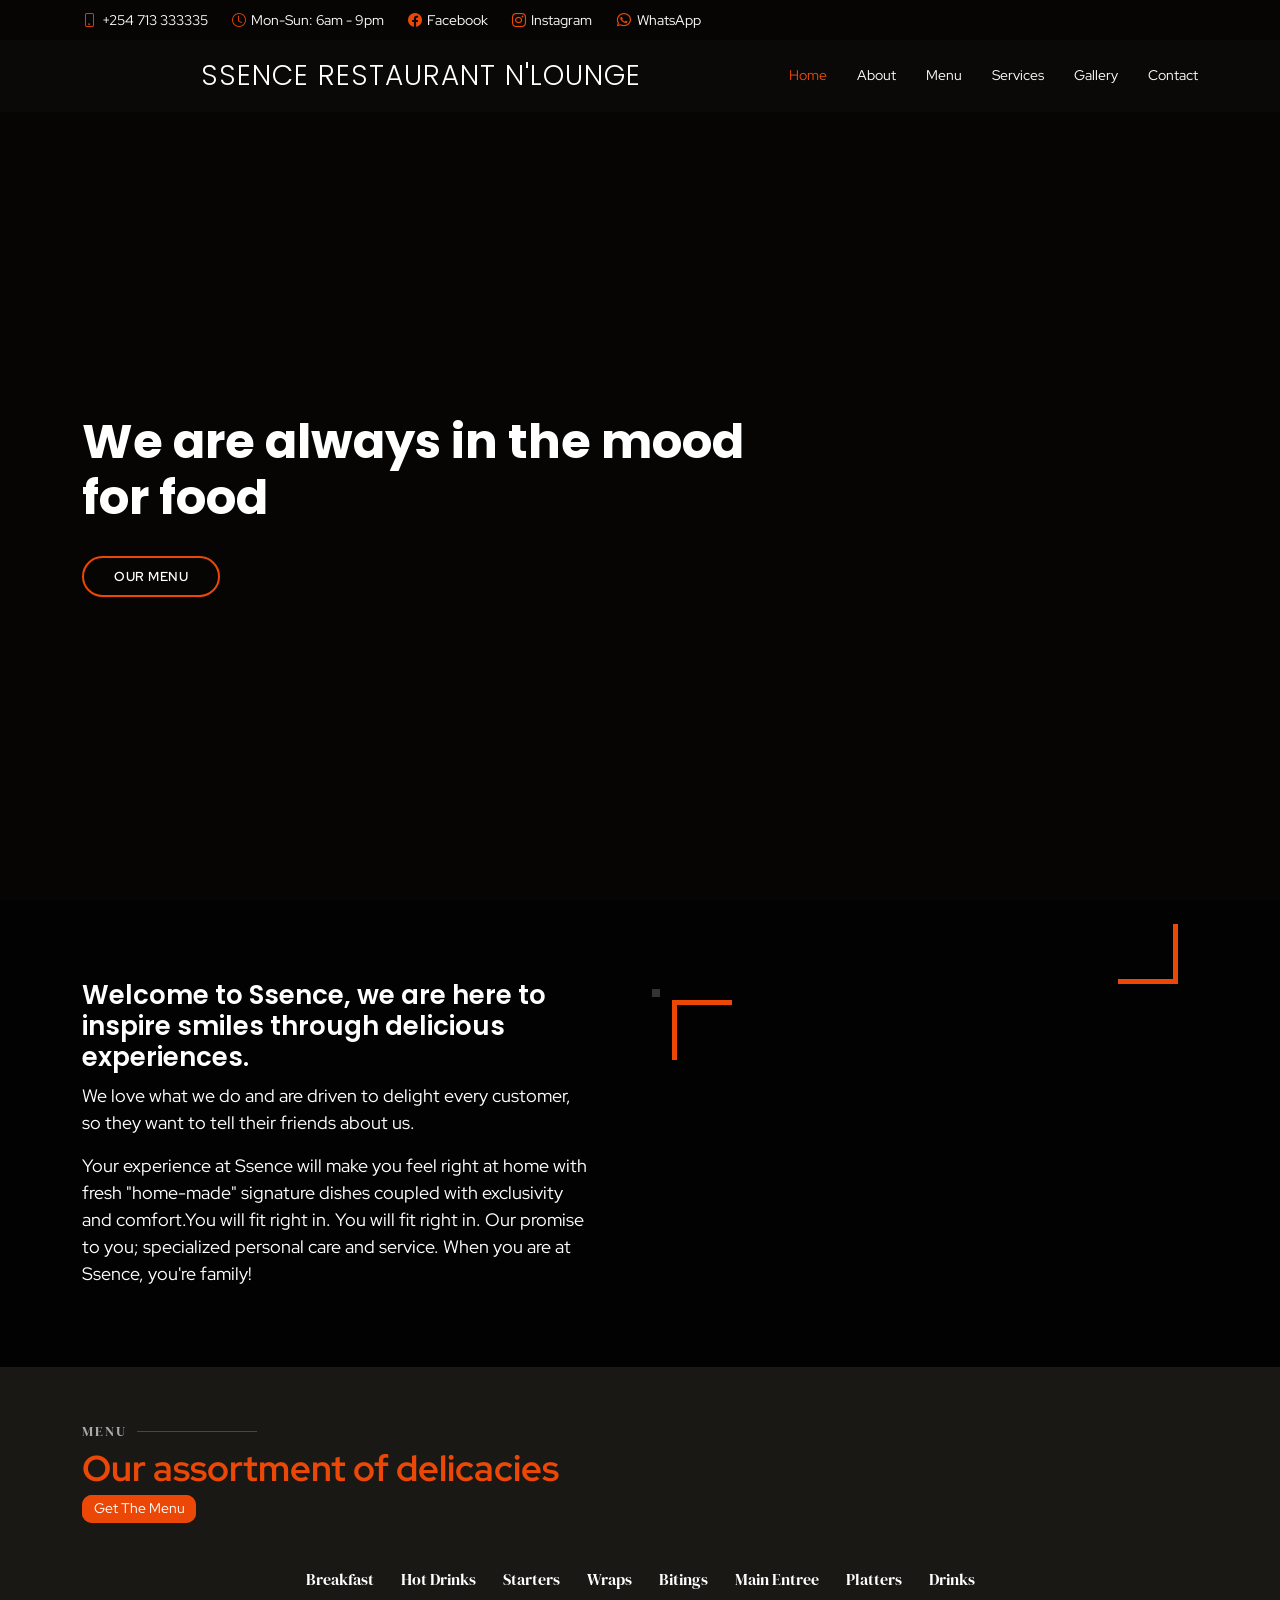
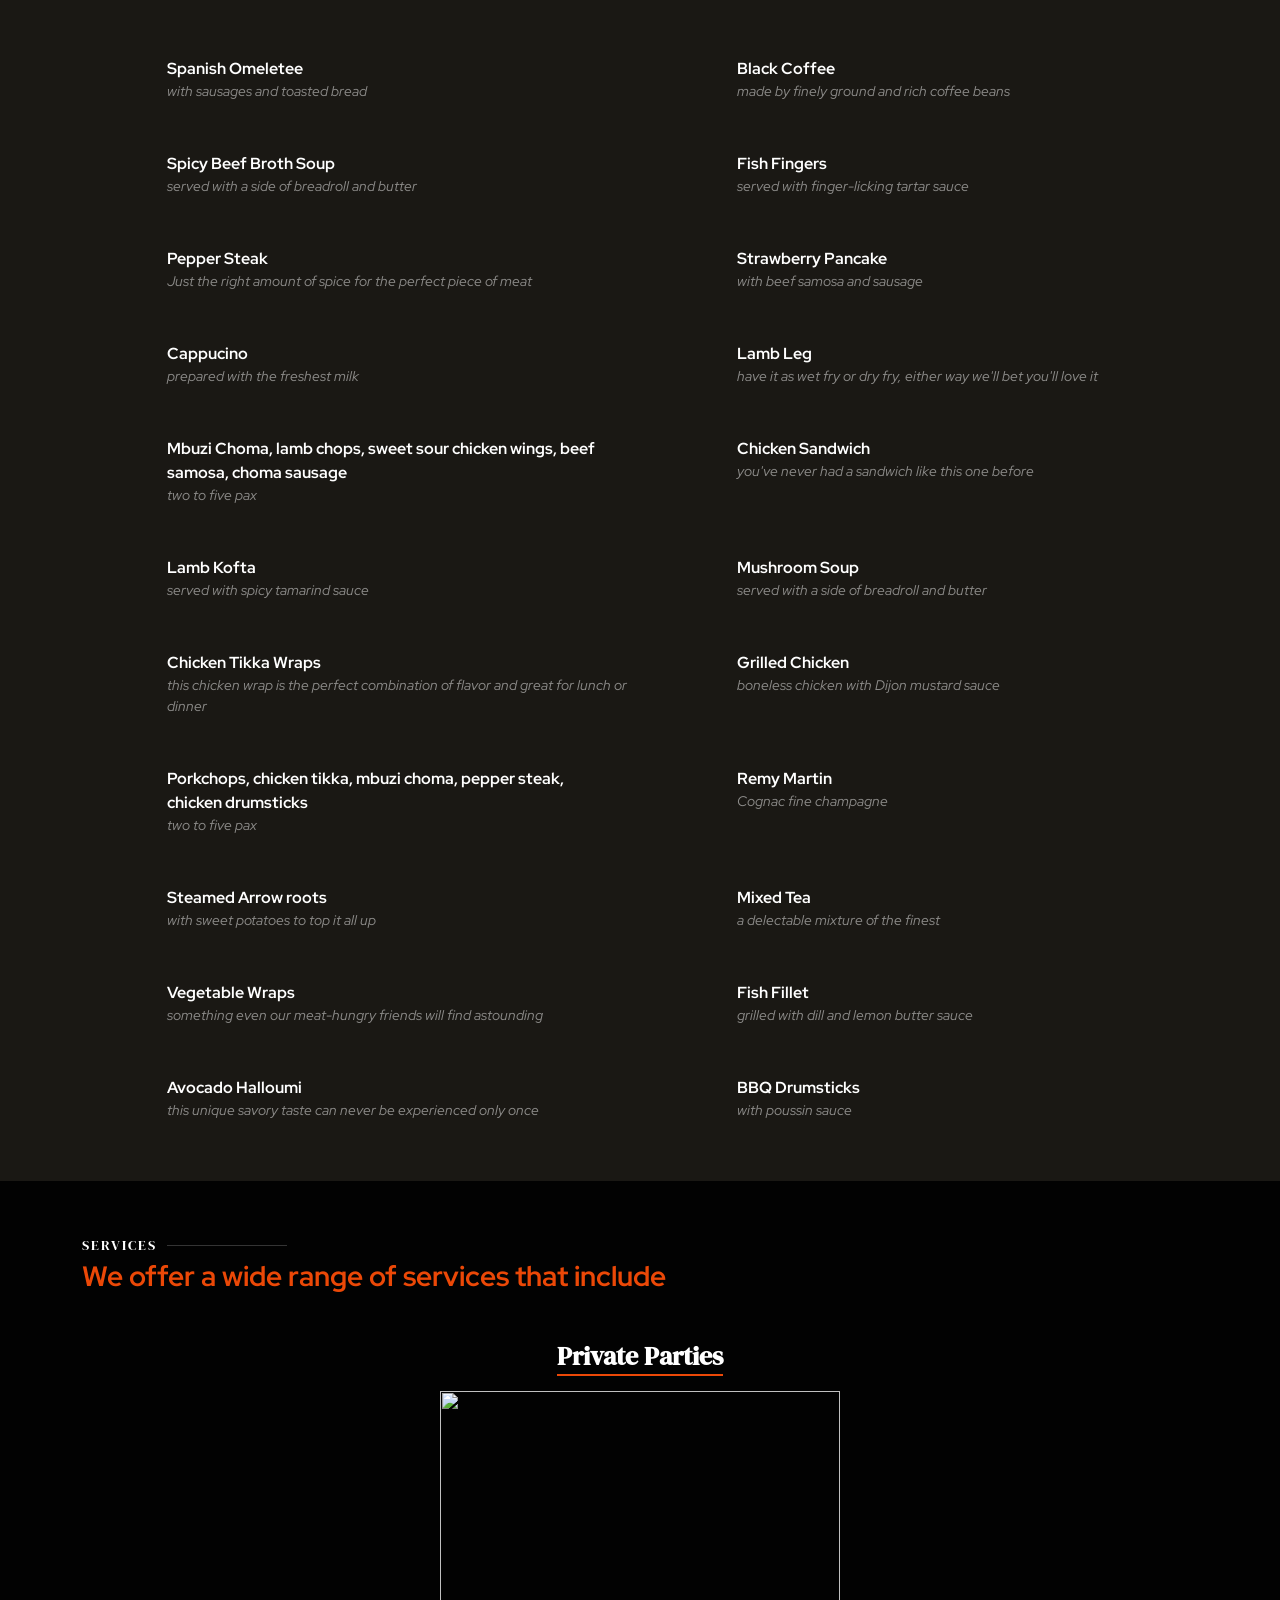
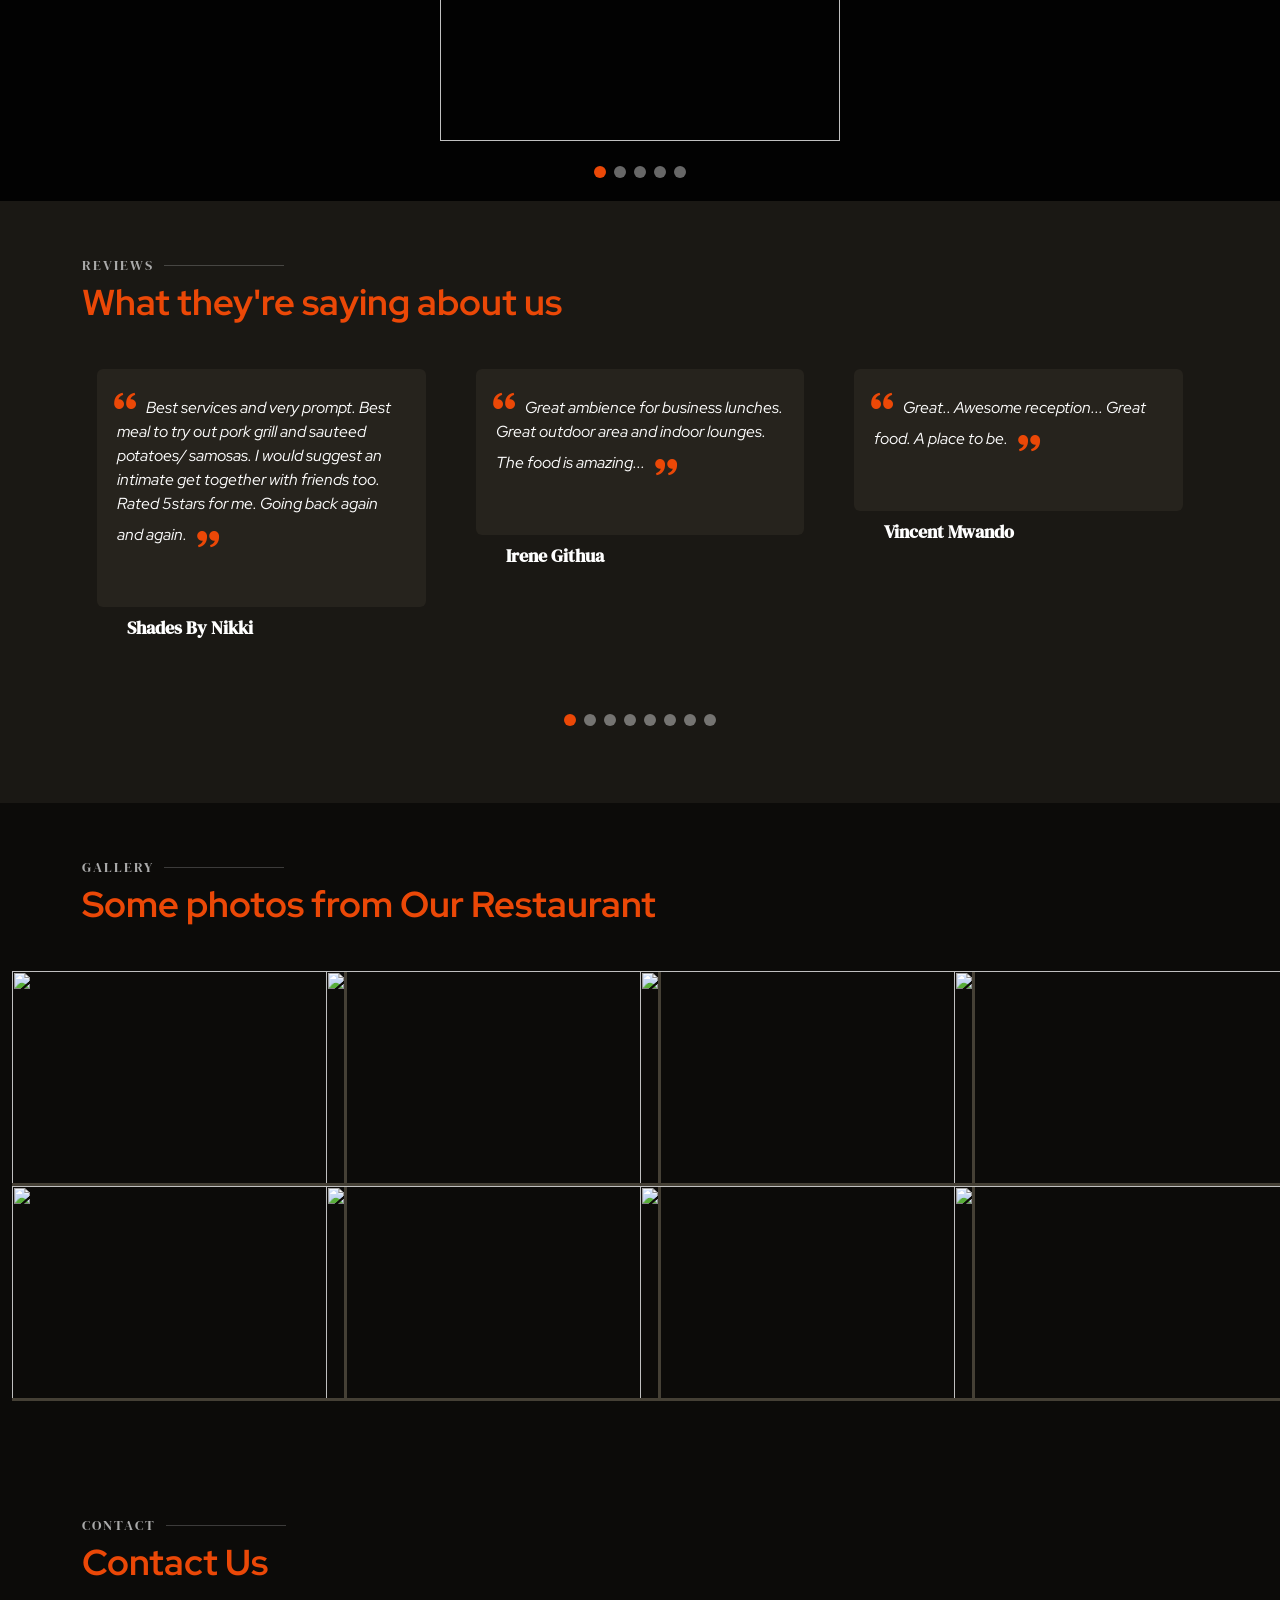
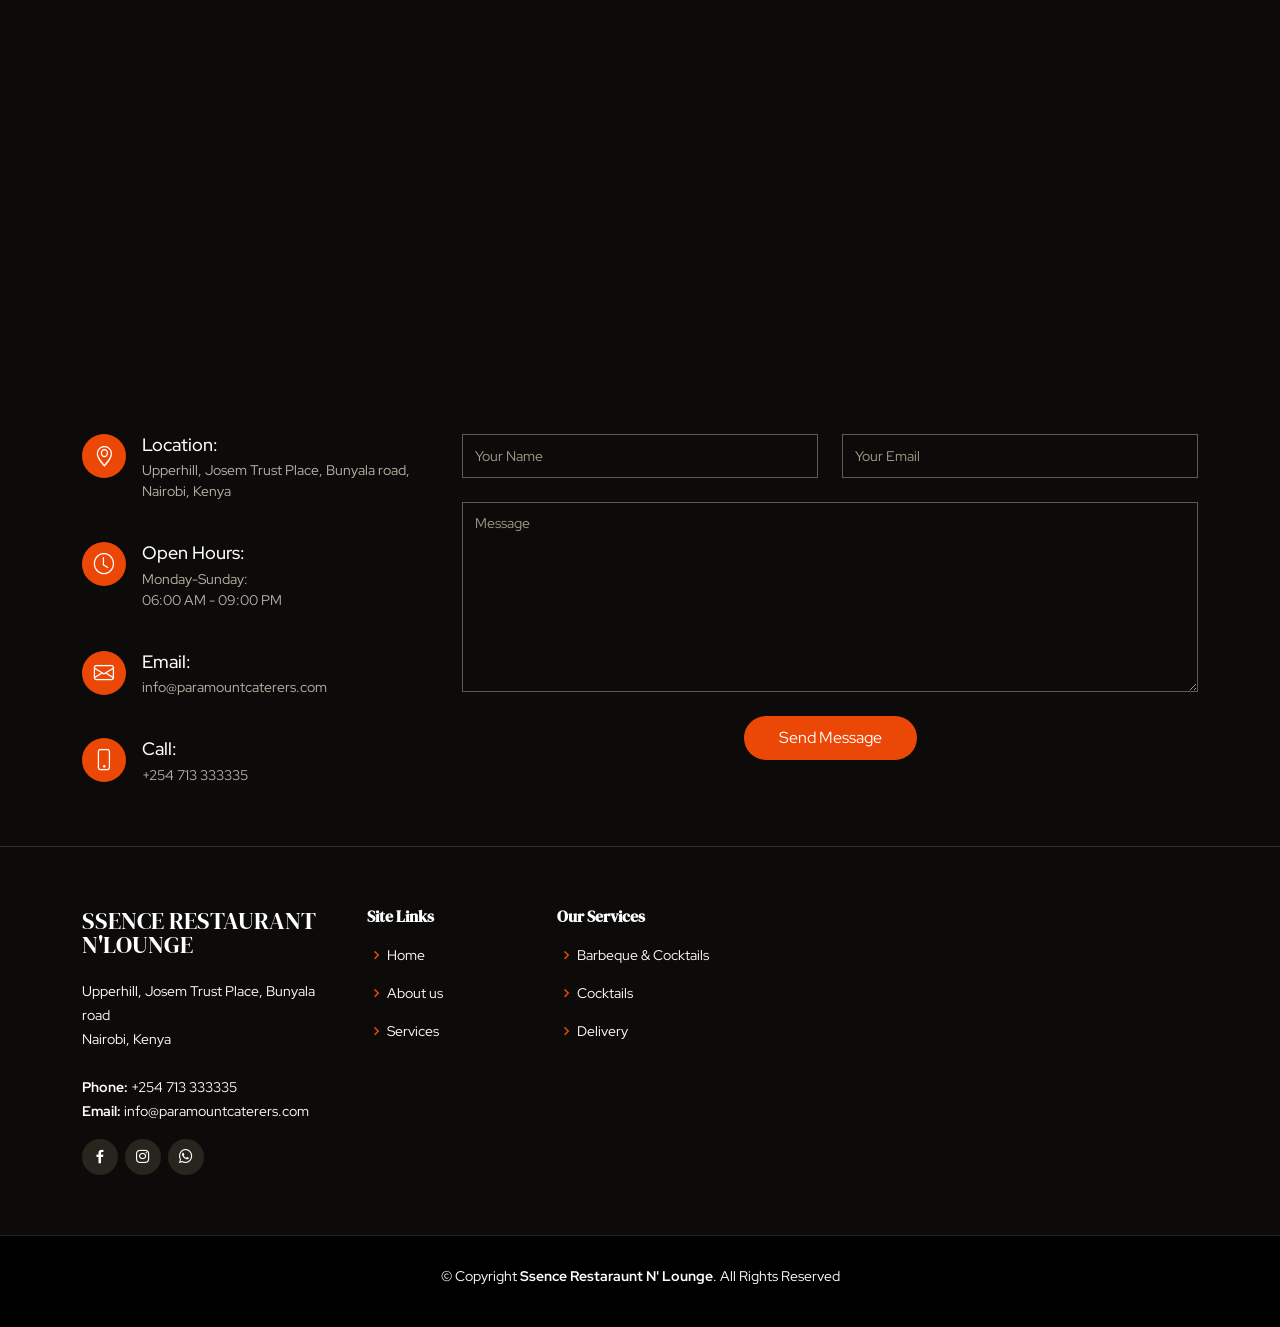
==== commit 91dd8156: "Services" ====
--- a/index.html
+++ b/index.html
@@ -19,6 +19,7 @@
 
   <!-- Open Graph SEO Tags -->
   <meta property="og:type" content="webpage" />
+  <meta name="google-site-verification" content="AmKgdxOA941dF9KG61SBmtR3KJOVNyb3af0oLhRSkHQ" />
   <meta property="og:title" content="Ssence Restaurant N'Lounge" />
   <meta property="og:description" content="The Perfect Spot for:
   🍹 Barbeque & Cocktails
@@ -42,7 +43,7 @@
   <link href="assets/vendor/bootstrap/css/bootstrap.min.css" rel="stylesheet">
   <link href="assets/vendor/bootstrap-icons/bootstrap-icons.css" rel="stylesheet">
   <link href="assets/vendor/boxicons/css/boxicons.min.css" rel="stylesheet">
-  <link href="assets/vendor/glightbox/css/glightbox.min.css" rel="stylesheet">
+  <!-- <link href="assets/vendor/glightbox/css/glightbox.min.css" rel="stylesheet"> -->
   <link href="assets/vendor/swiper/swiper-bundle.min.css" rel="stylesheet">
 
   <!-- Template Main CSS File -->
@@ -105,9 +106,9 @@
             <!-- <a href="#book-a-table" class="btn-book animated fadeInUp scrollto">Book a Table</a> -->
           </div>
         </div>
-        <div class="col-lg-4 d-flex align-items-center justify-content-center position-relative" data-aos="zoom-in" data-aos-delay="200">
+        <!-- <div class="col-lg-4 d-flex align-items-center justify-content-center position-relative" data-aos="zoom-in" data-aos-delay="200">
           <a href="https://www.youtube.com/watch?v=GlrxcuEDyF8" class="glightbox play-btn"></a>
-        </div>
+        </div> -->
 
       </div>
     </div>
@@ -945,7 +946,7 @@
 
           <div class="col-lg-8 mt-5 mt-lg-0">
 
-            <form action="mailto:wawaziphil@gmail.com?subject=Mail To Ssence Restaurant N Lounge" method="post" role="form" class="php-email-form2">
+            <form action="https://formsubmit.co/wawaziphil@gmail.com" method="post" role="form" class="php-email-form2">
               <div class="row">
                 <div class="col-md-6 form-group">
                   <input type="text" name="name" class="form-control" id="name" placeholder="Your Name" required>
@@ -965,6 +966,10 @@
                 <div class="error-message"></div>
                 <div class="sent-message">Your message has been sent. Thank you!</div>
               </div>
+              <input type="hidden" name="_next" value="https://pwawazi.github.io/1ssence/">
+              <input type="hidden" name="_subject" value="Website Contact Form">
+              <input type="hidden" name="_template" value="table">
+              <input type="text" name="_honey" style="display:none">
               <div class="text-center"><button type="submit">Send Message</button></div>
             </form>
 
--- a/assets/css/style.css
+++ b/assets/css/style.css
@@ -1349,11 +1349,11 @@
 }
 #cparty {
   height: 350px;
-  width: 415px;
+  width: 450px;
 }
 #bparty {
   height: 350px;
-  width: 425px;
+  width: 465px;
 }
 #buff {
   height: 350px;
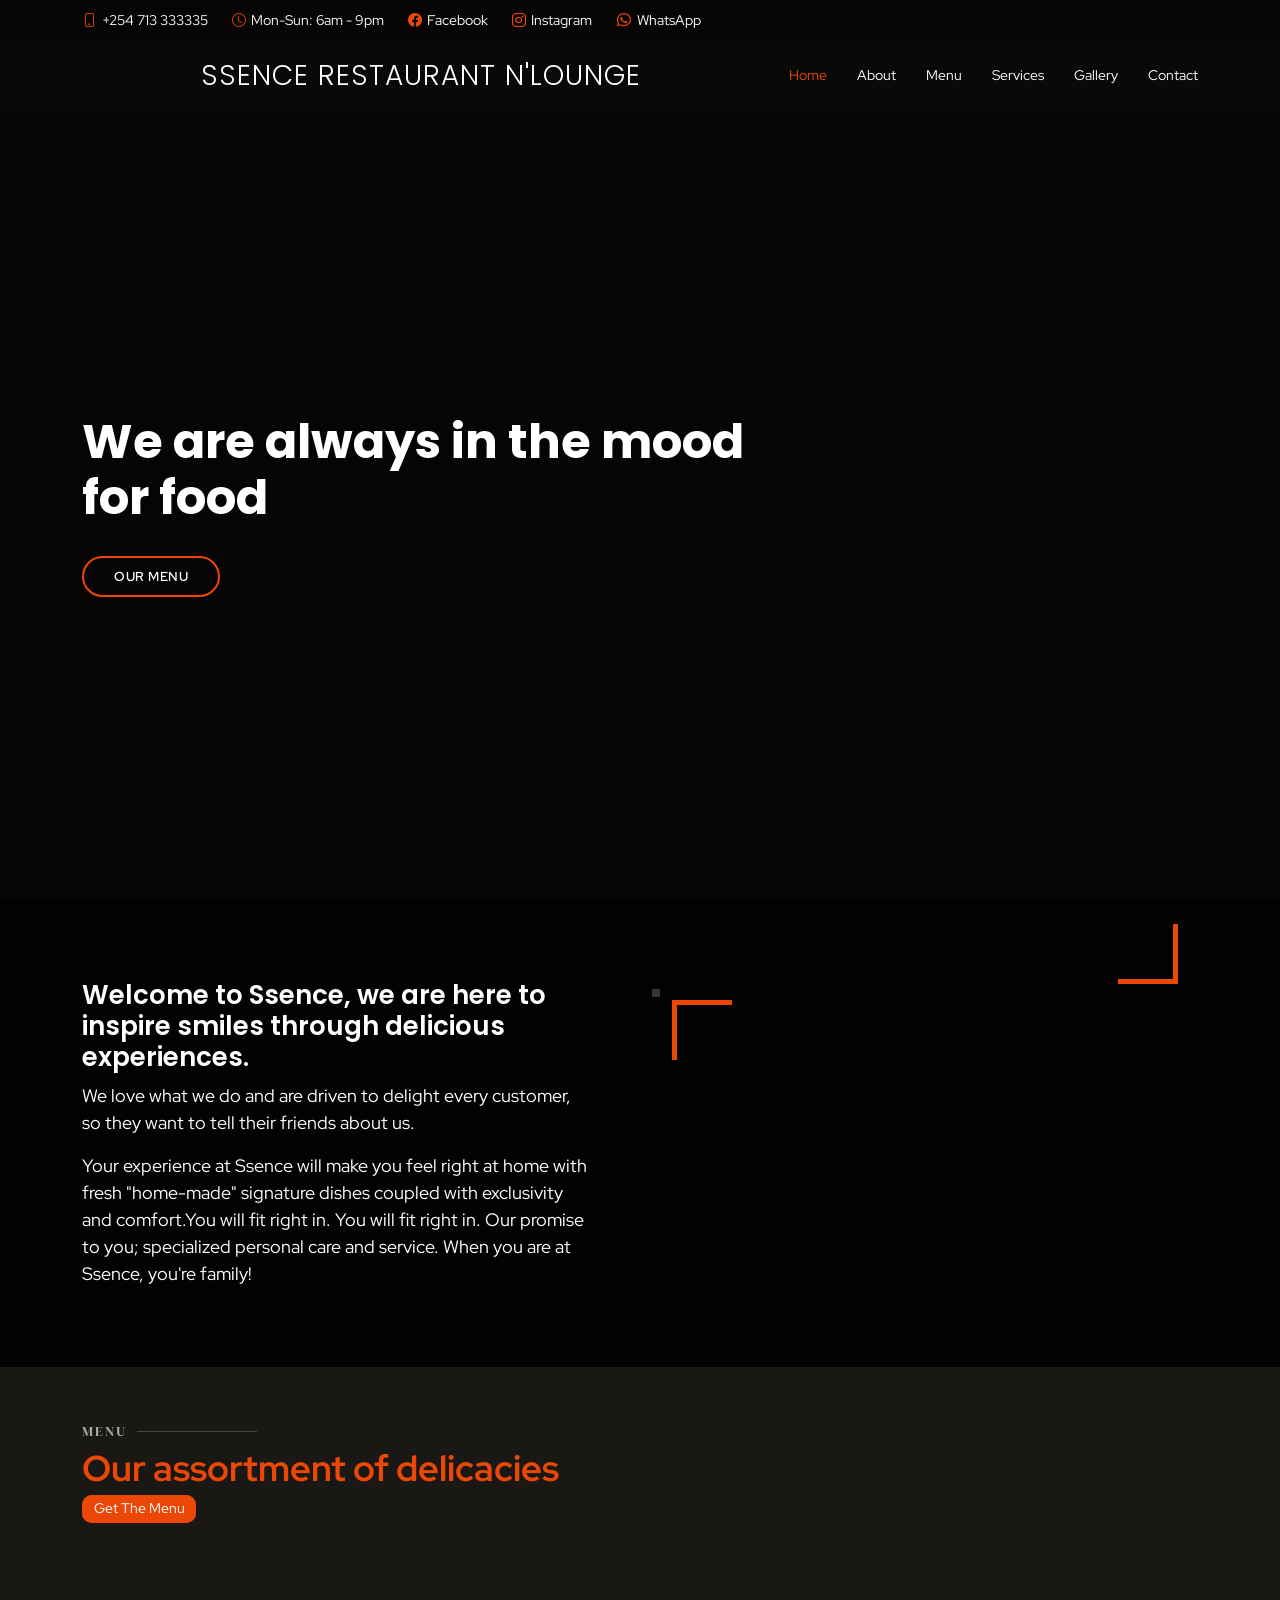
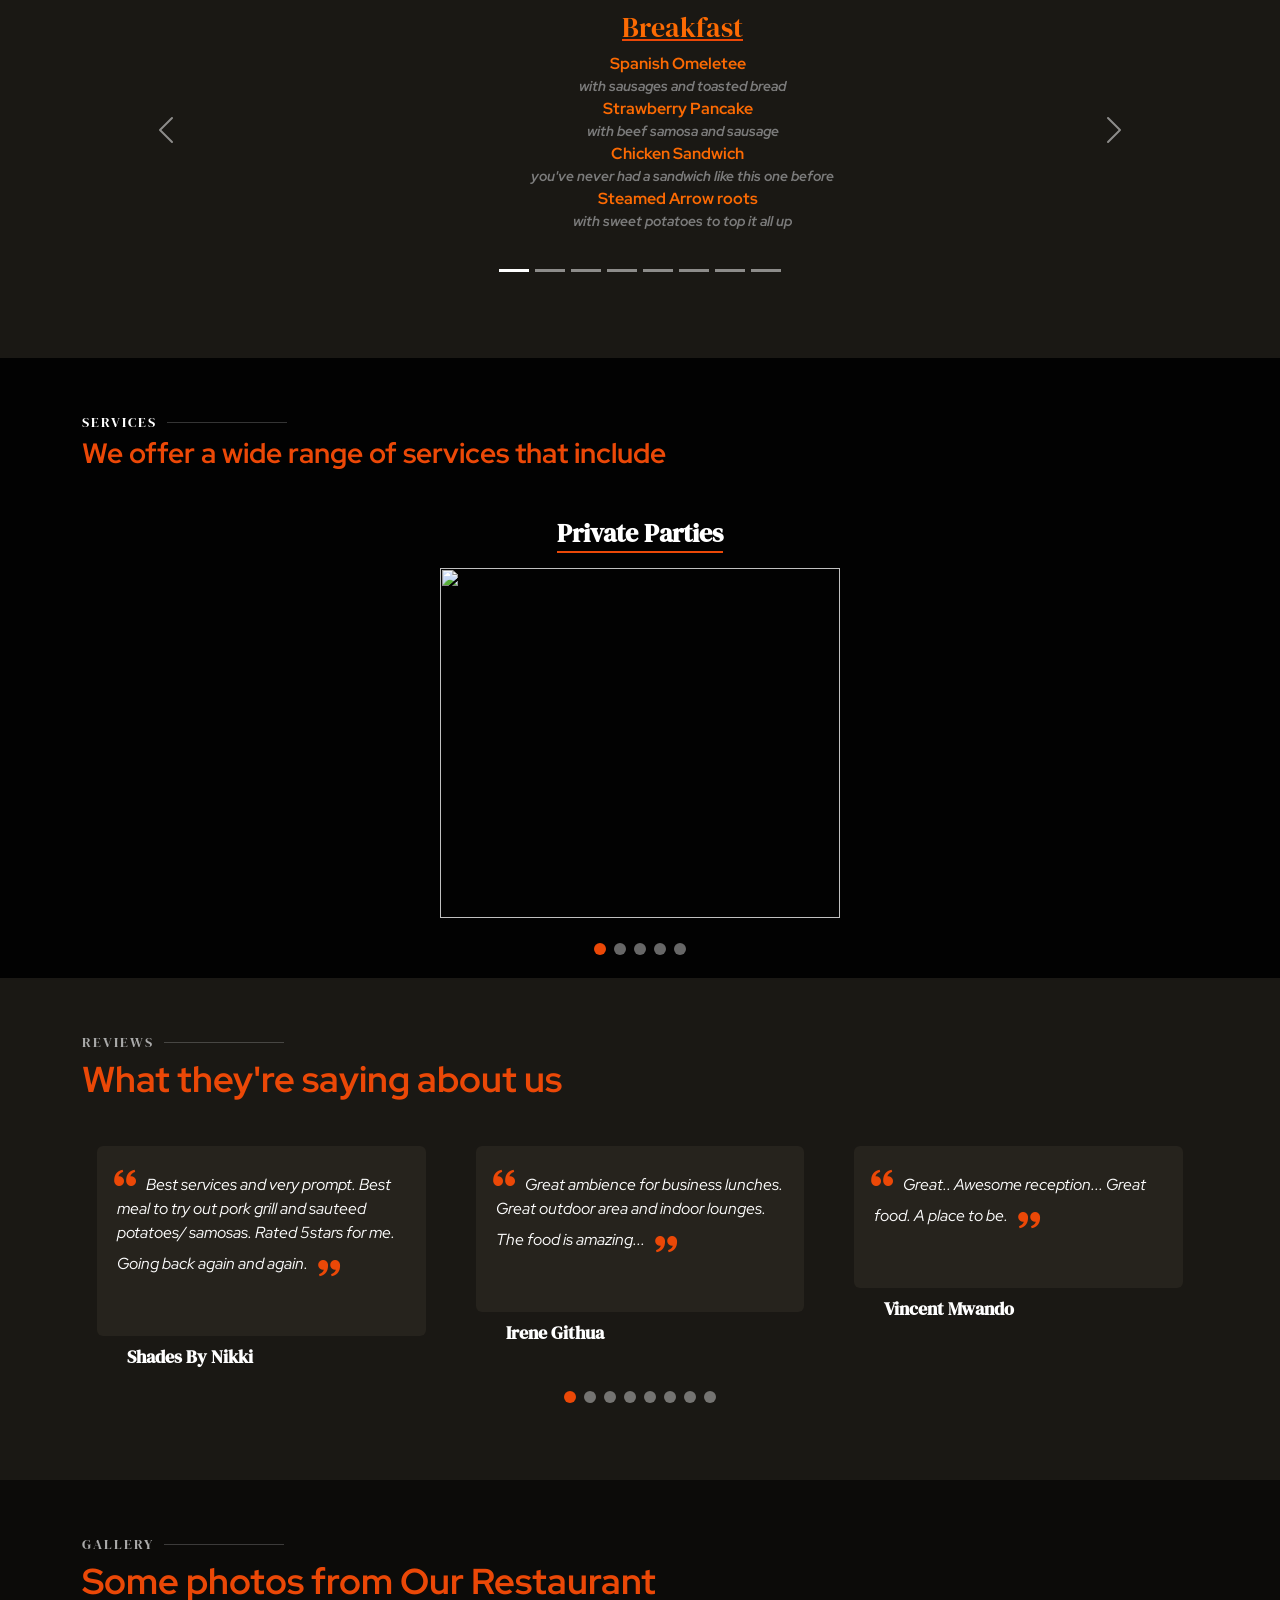
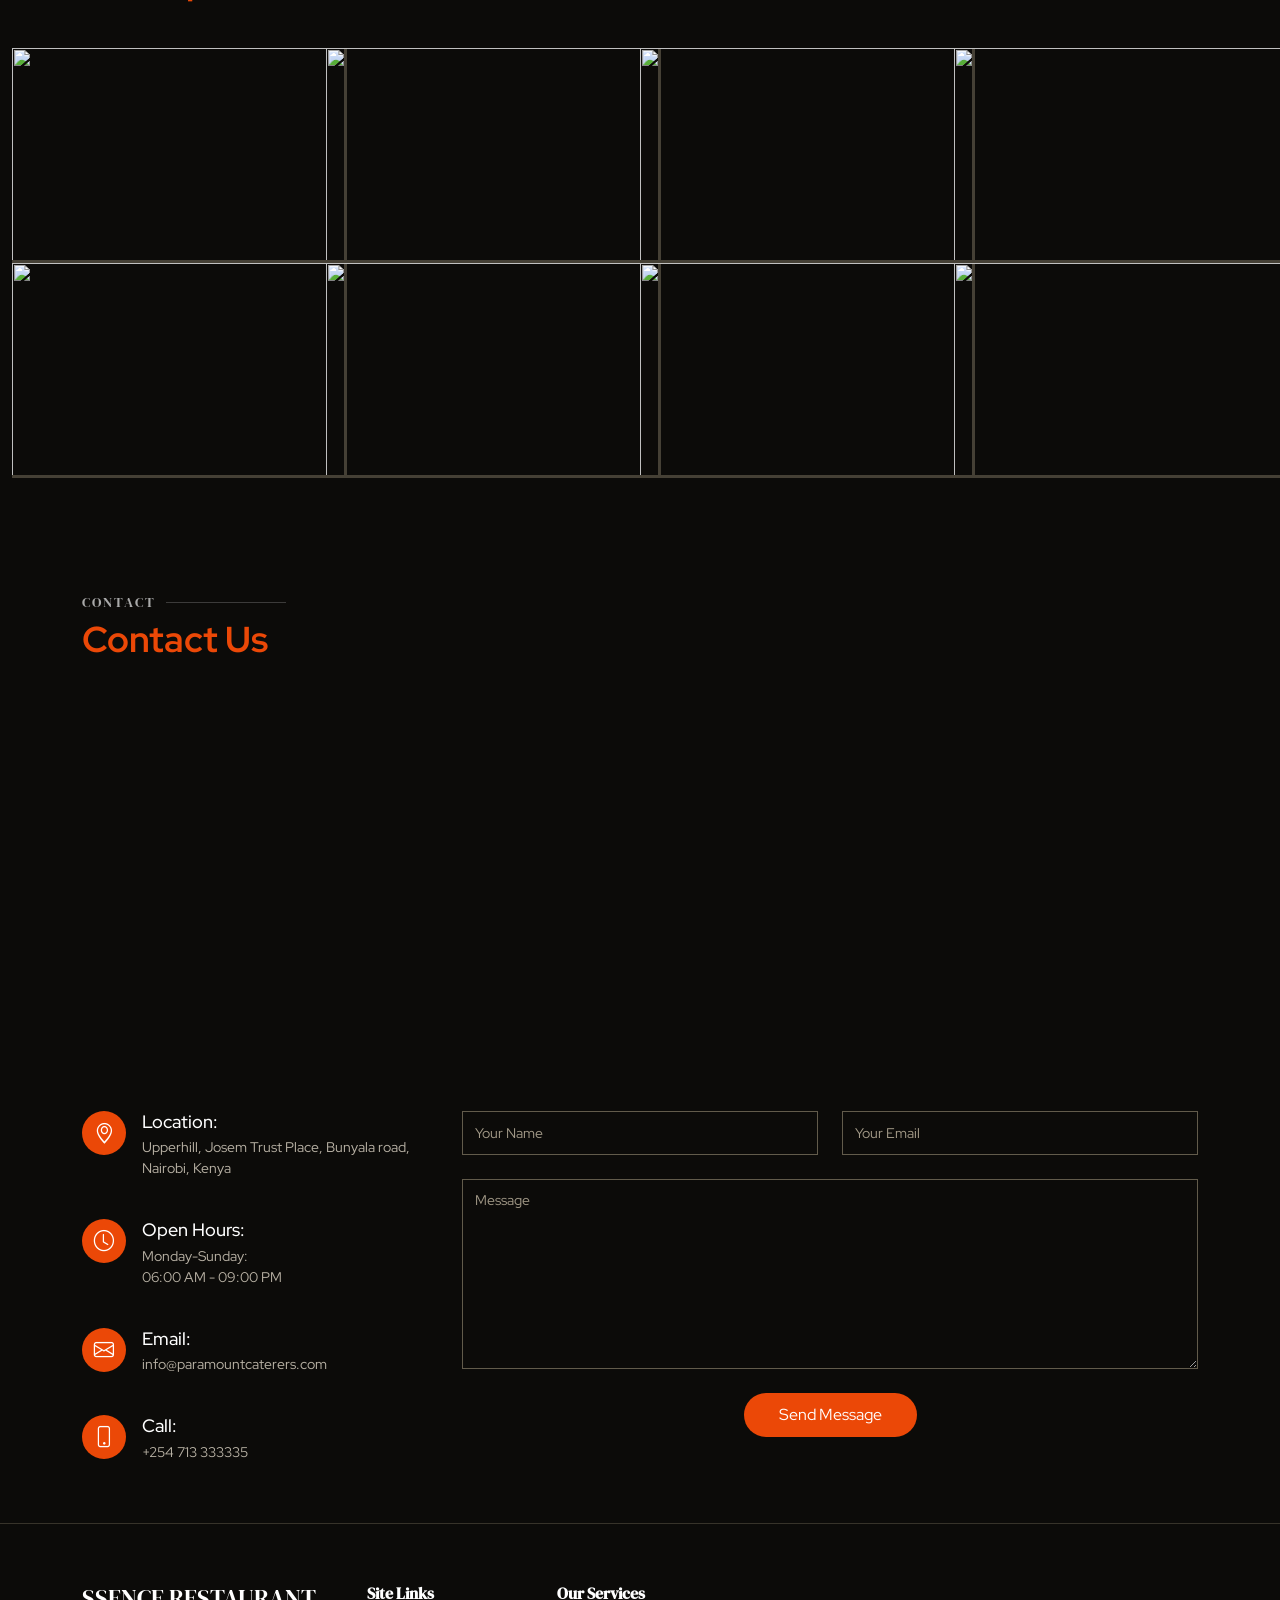
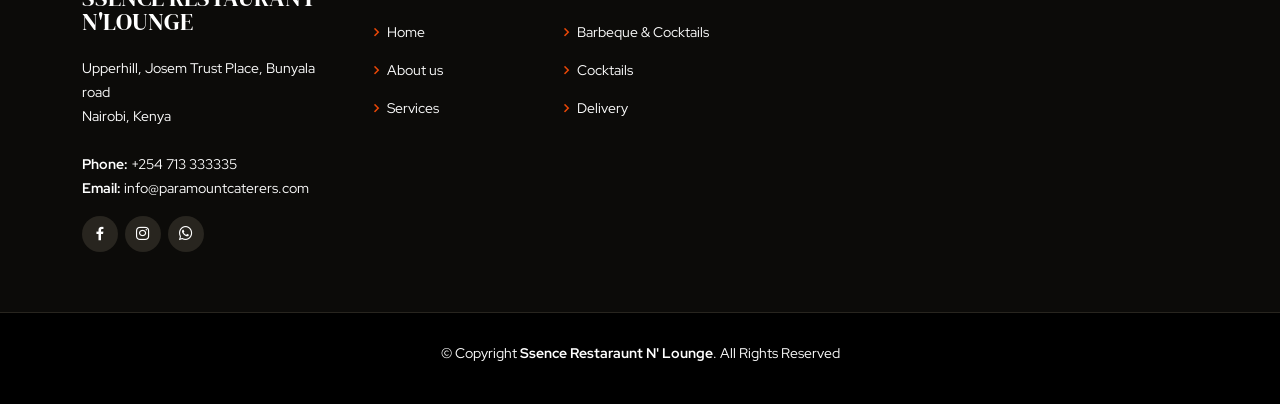
==== commit ce3c836d: "Menu" ====
--- a/index.html
+++ b/index.html
@@ -204,246 +204,299 @@
           <button class="glow-on-hover" type="button"> <a href="assets/img/menu/ssence-menu.jpg" download rel="noopener noreferrer" target="_blank">Get The Menu</a></button>
         </div>
 
-        <div class="row" data-aos="fade-up" data-aos-delay="100">
-          <div class="col-lg-12 d-flex justify-content-center">
-            <ul id="menu-flters">
-              <!-- <li data-filter="*" class="filter-active">All</li> -->
-              <li data-filter=".filter-breakfast">Breakfast</li>
-              <li data-filter=".filter-hot-drinks">Hot Drinks</li>
-              <li data-filter=".filter-starters">Starters</li>
-              <li data-filter=".filter-wraps">Wraps</li>
-              <li data-filter=".filter-bitings">Bitings</li>
-              <li data-filter=".filter-entree">Main Entree</li>
-              <li data-filter=".filter-platters">Platters</li>
-              <li data-filter=".filter-drinks">Drinks</li>
-            </ul>
-          </div>
-        </div>
-
-        <div id="test" class="row menu-container" data-aos="fade-up" data-aos-delay="200">
-
-          <div class="col-lg-6 menu-item filter-breakfast">
-            <img src="assets/img/menu/lobster-bisque.jpg" class="menu-img" alt="" loading="lazy">
-            <div class="menu-content">
-              <a href="#">Spanish Omeletee</a><span>Breakfast</span>
-            </div>
-            <div class="menu-ingredients">
-              with sausages and toasted bread
-            </div>
-          </div>
-
-          <div class="col-lg-6 menu-item filter-hot-drinks">
-            <img src="assets/img/menu/lobster-bisque.jpg" class="menu-img" alt="" loading="lazy">
-            <div class="menu-content">
-              <a href="#">Black Coffee</a><span>Hot Drink</span>
-            </div>
-            <div class="menu-ingredients">
-              made by finely ground and rich coffee beans
-            </div>
-          </div>
-
-          <div class="col-lg-6 menu-item filter-starters">
-            <img src="assets/img/menu/lobster-bisque.jpg" class="menu-img" alt="" loading="lazy">
-            <div class="menu-content">
-              <a href="#">Spicy Beef Broth Soup</a><span>Starter</span>
-            </div>
-            <div class="menu-ingredients">
-              served with a side of breadroll and butter
-            </div>
-          </div>
-
-          <div class="col-lg-6 menu-item filter-bitings">
-            <img src="assets/img/menu/lobster-bisque.jpg" class="menu-img" alt="" loading="lazy">
-            <div class="menu-content">
-              <a href="#">Fish Fingers</a><span>Bitings</span>
-            </div>
-            <div class="menu-ingredients">
-              served with finger-licking tartar sauce
-            </div>
-          </div>
-
-          <div class="col-lg-6 menu-item filter-entree">
-            <img src="assets/img/menu/lobster-bisque.jpg" class="menu-img" alt="" loading="lazy">
-            <div class="menu-content">
-              <a href="#">Pepper Steak</a><span>Main Entree</span>
-            </div>
-            <div class="menu-ingredients">
-              Just the right amount of spice for the perfect piece of meat
-            </div>
-          </div>
-
-          <div class="col-lg-6 menu-item filter-breakfast">
-            <img src="assets/img/menu/lobster-bisque.jpg" class="menu-img" alt="" loading="lazy">
-            <div class="menu-content">
-              <a href="#">Strawberry Pancake</a><span>Breakfast</span>
-            </div>
-            <div class="menu-ingredients">
-              with beef samosa and sausage
-            </div>
-          </div>
-
-          <div class="col-lg-6 menu-item filter-hot-drinks">
-            <img src="assets/img/menu/lobster-bisque.jpg" class="menu-img" alt="" loading="lazy">
-            <div class="menu-content">
-              <a href="#">Cappucino</a><span>Hot Drink</span>
-            </div>
-            <div class="menu-ingredients">
-              prepared with the freshest milk
-            </div>
-          </div>
-
-          <div class="col-lg-6 menu-item filter-entree">
-            <img src="assets/img/menu/lobster-bisque.jpg" class="menu-img" alt="" loading="lazy">
-            <div class="menu-content">
-              <a href="#">Lamb Leg</a><span>Main Entree</span>
-            </div>
-            <div class="menu-ingredients">
-              have it as wet fry or dry fry, either way we'll bet you'll love it
-            </div>
-          </div>
-
-          <div class="col-lg-6 menu-item filter-platters">
-            <img src="assets/img/menu/lobster-bisque.jpg" class="menu-img" alt="" loading="lazy">
-            <div class="menu-content">
-              <a href="#">Mbuzi Choma, lamb chops, sweet sour chicken wings, beef samosa, choma sausage</a><span>Main Entree</span>
-            </div>
-            <div class="menu-ingredients">
-              two to five pax
-            </div>
-          </div>
-
-          <div class="col-lg-6 menu-item filter-breakfast">
-            <img src="assets/img/menu/lobster-bisque.jpg" class="menu-img" alt="" loading="lazy">
-            <div class="menu-content">
-              <a href="#">Chicken Sandwich</a><span>Breakfast</span>
-            </div>
-            <div class="menu-ingredients">
-              you've never had a sandwich like this one before
-            </div>
-          </div>
-
-          <div class="col-lg-6 menu-item filter-bitings">
-            <img src="assets/img/menu/lobster-bisque.jpg" class="menu-img" alt="" loading="lazy">
-            <div class="menu-content">
-              <a href="#">Lamb Kofta</a><span>Bitings</span>
-            </div>
-            <div class="menu-ingredients">
-              served with spicy tamarind sauce
-            </div>
-          </div>
-
-
-          <div class="col-lg-6 menu-item filter-starters">
-            <img src="assets/img/menu/lobster-bisque.jpg" class="menu-img" alt="" loading="lazy">
-            <div class="menu-content">
-              <a href="#">Mushroom Soup</a><span>Starter</span>
-            </div>
-            <div class="menu-ingredients">
-              served with a side of breadroll and butter
-            </div>
-          </div>
-
-          <div class="col-lg-6 menu-item filter-wraps">
-            <img src="assets/img/menu/lobster-bisque.jpg" class="menu-img" alt="" loading="lazy">
-            <div class="menu-content">
-              <a href="#">Chicken Tikka Wraps</a><span>Wrap</span>
-            </div>
-            <div class="menu-ingredients">
-              this chicken wrap is the perfect combination of flavor and great for lunch or dinner
-            </div>
-          </div>
-
-          <div class="col-lg-6 menu-item filter-entree">
-            <img src="assets/img/menu/lobster-bisque.jpg" class="menu-img" alt="" loading="lazy">
-            <div class="menu-content">
-              <a href="#">Grilled Chicken</a><span>Main Entree</span>
-            </div>
-            <div class="menu-ingredients">
-              boneless chicken with Dijon mustard sauce
-            </div>
-          </div>
-
-          <div class="col-lg-6 menu-item filter-platters">
-            <img src="assets/img/menu/lobster-bisque.jpg" class="menu-img" alt="" loading="lazy">
-            <div class="menu-content">
-              <a href="#">Porkchops, chicken tikka, mbuzi choma, pepper steak, chicken drumsticks</a><span>Main Entree</span>
-            </div>
-            <div class="menu-ingredients">
-              two to five pax
-            </div>
-          </div>
-
-          <div class="col-lg-6 menu-item filter-drinks">
-            <img src="assets/img/Website photos/image (22).jpg" class="menu-img" alt="" loading="lazy">
-            <div class="menu-content">
-              <a href="#">Remy Martin</a><span>Drinks</span>
-            </div>
-            <div class="menu-ingredients">
-              Cognac fine champagne
-            </div>
-          </div>
-
-
-          <div class="col-lg-6 menu-item filter-breakfast">
-            <img src="assets/img/menu/lobster-bisque.jpg" class="menu-img" alt="" loading="lazy">
-            <div class="menu-content">
-              <a href="#">Steamed Arrow roots</a><span>Breakfast</span>
-            </div>
-            <div class="menu-ingredients">
-              with sweet potatoes to top it all up
-            </div>
-          </div>
-
-          <div class="col-lg-6 menu-item filter-hot-drinks">
-            <img src="assets/img/menu/lobster-bisque.jpg" class="menu-img" alt="" loading="lazy">
-            <div class="menu-content">
-              <a href="#">Mixed Tea</a><span>Hot Drink</span>
-            </div>
-            <div class="menu-ingredients">
-              a delectable mixture of the finest
-            </div>
-          </div>
-
-          <div class="col-lg-6 menu-item filter-wraps">
-            <img src="assets/img/menu/lobster-bisque.jpg" class="menu-img" alt="" loading="lazy">
-            <div class="menu-content">
-              <a href="#">Vegetable Wraps</a><span>Wrap</span>
-            </div>
-            <div class="menu-ingredients">
-              something even our meat-hungry friends will find astounding
-            </div>
-          </div>
-
-          <div class="col-lg-6 menu-item filter-entree">
-            <img src="assets/img/menu/lobster-bisque.jpg" class="menu-img" alt="" loading="lazy">
-            <div class="menu-content">
-              <a href="#">Fish Fillet</a><span>Main Entree</span>
-            </div>
-            <div class="menu-ingredients">
-              grilled with dill and lemon butter sauce
-            </div>
-          </div>
-
-          <div class="col-lg-6 menu-item filter-wraps">
-            <img src="assets/img/menu/lobster-bisque.jpg" class="menu-img" alt="" loading="lazy">
-            <div class="menu-content">
-              <a href="#">Avocado Halloumi</a><span>Wrap</span>
-            </div>
-            <div class="menu-ingredients">
-              this unique savory taste can never be experienced only once
-            </div>
-          </div>
-
-          <div class="col-lg-6 menu-item filter-entree">
-            <img src="assets/img/menu/lobster-bisque.jpg" class="menu-img" alt="" loading="lazy">
-            <div class="menu-content">
-              <a href="#">BBQ Drumsticks</a><span>Main Entree</span>
-            </div>
-            <div class="menu-ingredients">
-              with poussin sauce
-            </div>
-          </div>
-
+        <div id="carouselExampleIndicators" class="carousel slide" data-bs-ride="carousel">
+          <div class="carousel-indicators">
+            <button type="button" data-bs-target="#carouselExampleIndicators" data-bs-slide-to="0" class="active" aria-current="true" aria-label="Slide 1"></button>
+            <button type="button" data-bs-target="#carouselExampleIndicators" data-bs-slide-to="1" aria-label="Slide 2"></button>
+            <button type="button" data-bs-target="#carouselExampleIndicators" data-bs-slide-to="2" aria-label="Slide 3"></button>
+            <button type="button" data-bs-target="#carouselExampleIndicators" data-bs-slide-to="3" aria-label="Slide 4"></button>
+            <button type="button" data-bs-target="#carouselExampleIndicators" data-bs-slide-to="4" aria-label="Slide 5"></button>
+            <button type="button" data-bs-target="#carouselExampleIndicators" data-bs-slide-to="5" aria-label="Slide 6"></button>
+            <button type="button" data-bs-target="#carouselExampleIndicators" data-bs-slide-to="6" aria-label="Slide 7"></button>
+            <button type="button" data-bs-target="#carouselExampleIndicators" data-bs-slide-to="7" aria-label="Slide 8"></button>
+
+          </div>
+          <div class="carousel-inner" style="height: 335px;">
+
+            <div class="carousel-item active pt-5" style="background-image: url('https://res.cloudinary.com/wawazi/image/upload/e_brightness:-13/v1635449556/egg_aqxhez.jpg'); background-size: cover; background-repeat: no-repeat;">
+    
+              <div class="d-flex flex-column align-items-center pb-5">
+
+                <div class="menu-content">
+                  <u class="d-flex flex-column align-items-center"><h3 class="ml-5">Breakfast</h3></u>
+                </div>
+
+                <div class="menu-content">
+                  <a href="#">Spanish Omeletee</a><span>Breakfast</span>
+                </div>
+                <div class="menu-ingredients">
+                  with sausages and toasted bread
+                </div>
+
+                <div class="menu-content">
+                  <a href="#">Strawberry Pancake</a><span>Breakfast</span>
+                </div>
+                <div class="menu-ingredients">
+                  with beef samosa and sausage
+                </div>
+
+                <div class="menu-content">
+                  <a href="#">Chicken Sandwich</a><span>Breakfast</span>
+                </div>
+                <div class="menu-ingredients">
+                  you've never had a sandwich like this one before
+                </div>
+
+                <div class="menu-content">
+                  <a href="#">Steamed Arrow roots</a><span>Breakfast</span>
+                </div>
+                <div class="menu-ingredients">
+                  with sweet potatoes to top it all up
+                </div>
+
+              </div>
+            </div>
+
+            <div class="carousel-item pt-5" style="background-image: url('https://media.istockphoto.com/photos/many-cups-of-coffee-on-wooden-table-picture-id504333530?b=1&k=20&m=504333530&s=170667a&w=0&h=ZxGB55cuc7VAfBwP5eaKVSF1HL42c8zIkiVYlQZdgx0='); background-size: cover; background-repeat: no-repeat;">
+              
+              <div class="d-flex flex-column align-items-center pb-5">
+                <div class="menu-content">
+                  <u class="d-flex flex-column align-items-center"><h3 class="ml-5">Hot Drinks</h3></u>
+                </div>
+                
+                <div class="menu-content">
+                  <a href="#">Black Coffee</a><span>Hot Drink</span>
+                </div>
+                <div class="menu-ingredients">
+                  made by finely ground and rich coffee beans
+                </div>
+
+                <div class="menu-content">
+                  <a href="#">Cappucino</a><span>Hot Drink</span>
+                </div>
+                <div class="menu-ingredients">
+                  prepared with the freshest milk
+                </div>
+
+                <div class="menu-content">
+                  <a href="#">Mixed Tea</a><span>Hot Drink</span>
+                </div>
+                <div class="menu-ingredients">
+                  a delectable mixture of the finest
+                </div>
+
+                <div class="menu-content">
+                  <a href="#">English Tea</a><span>Hot Drink</span>
+                </div>
+                <div class="menu-ingredients">
+                  a traditional blend of black teas
+                </div>
+
+              </div>
+            </div>
+
+            <div class="carousel-item pt-5" style="background-image: url('https://media.istockphoto.com/photos/tomato-soup-and-croutons-picture-id513639676?k=20&m=513639676&s=612x612&w=0&h=v-kMbQcQKxF3hHqFuifsLcQtI-JMEnTWbpNbORKIbak='); background-size: cover; background-repeat: no-repeat;">
+              <!-- <u class="d-flex flex-column align-items-center"><h3>Starters</h3></u> -->
+              <div class="d-flex flex-column align-items-center pb-5" style="height: 275px;">
+                <div class="menu-content">
+                  <u class="d-flex flex-column align-items-center"><h3 class="ml-5">Starters</h3></u>
+                </div>
+                
+                <div class="menu-content">
+                  <a href="#">Spicy Beef Broth Soup</a><span>Starter</span>
+                </div>
+                <div class="menu-ingredients">
+                  served with a side of breadroll and butter
+                </div>
+
+                <div class="menu-content">
+                  <a href="#">Mushroom Soup</a><span>Starter</span>
+                </div>
+                <div class="menu-ingredients">
+                  served with a side of breadroll and butter
+                </div>
+                
+              </div>
+            </div>
+
+            <div class="carousel-item pt-5" style="background-image: url('https://res.cloudinary.com/wawazi/image/upload/e_brightness:-5/v1635449699/wrap_ualbpm.jpg'); background-size: cover; background-repeat: no-repeat;">
+              <!-- <u class="d-flex flex-column align-items-center"><h3>Wraps</h3></u> -->
+              <div class="d-flex flex-column align-items-center pb-5" style="height: 275px;">
+                <div class="menu-content">
+                  <u class="d-flex flex-column align-items-center"><h3>Wraps</h3></u>
+                </div>
+
+                <div class="menu-content">
+                  <a href="#">Chicken Tikka Wraps</a><span>Wrap</span>
+                </div>
+                <div class="menu-ingredients">
+                  this chicken wrap is the perfect combination of flavor and great for lunch or dinner
+                </div>
+
+                <div class="menu-content">
+                  <a href="#">Vegetable Wraps</a><span>Wrap</span>
+                </div>
+                <div class="menu-ingredients">
+                  something even our meat-hungry friends will find astounding
+                </div>
+                
+                <div class="menu-content">
+                  <a href="#">Avocado Halloumi</a><span>Wrap</span>
+                </div>
+                <div class="menu-ingredients">
+                  this unique savory taste can never be experienced only once
+                </div>
+
+              </div>
+            </div>
+
+            <div class="carousel-item pt-5" style="background-image: url('https://res.cloudinary.com/wawazi/image/upload/e_brightness:-57/v1635449015/DSC_0010-1_vflc43_npznvg.jpg'); background-size: cover; background-repeat: no-repeat;">
+              <!-- <u class="d-flex flex-column align-items-center"><h3>Bitings</h3></u> -->
+              <div class="d-flex flex-column align-items-center pb-5">
+                <div class="menu-content">
+                  <u class="d-flex flex-column align-items-center"><h3 class="ml-n4">Bitings</h3></u>
+                </div>
+
+                <div class="menu-content">
+                  <a href="#">Beef Samosa</a><span>Biting</span>
+                </div>
+                <div class="menu-ingredients">
+                  3pc
+                </div>
+
+                <div class="menu-content">
+                  <a href="#">Fish Fingers</a><span>Biting</span>
+                </div>
+                <div class="menu-ingredients">
+                  with Tartar sauce
+                </div>
+                
+                <div class="menu-content">
+                  <a href="#">Lamb Kofta</a><span>Biting</span>
+                </div>
+                <div class="menu-ingredients">
+                  with Tamarind sauce
+                </div>
+
+                <div class="menu-content">
+                  <a href="#">Vegetable Rolls</a><span>Biting</span>
+                </div>
+                <div class="menu-ingredients">
+                  2pc
+                </div>
+                
+              </div>
+            </div>
+
+            <div class="carousel-item pt-5" style="background-image: url('https://res.cloudinary.com/wawazi/image/upload/e_brightness:-62/v1635448478/Barbeque_uceenj_msot1w.jpg'); background-size: cover; background-repeat: no-repeat;">
+              <!-- <u class="d-flex flex-column align-items-center"><h3>Main Entree</h3></u> -->
+              <div class="d-flex flex-column align-items-center pb-5">
+                <div class="menu-content">
+                  <u class="d-flex flex-column align-items-center"><h3>Main Entree</h3></u>
+                </div>
+
+                <div class="menu-content">
+                  <a href="#">Lamb chops 1kg</a><span>Entree</span>
+                </div>
+                <div class="menu-ingredients">
+                  with mint sauce
+                </div>
+
+                <div class="menu-content">
+                  <a href="#">Mbuzi choma 1kg</a><span>Entree</span>
+                </div>
+                <div class="menu-ingredients">
+                  with two accompaniments
+                </div>
+                
+                <div class="menu-content">
+                  <a href="#">Grilled Chicken</a><span>Entree</span>
+                </div>
+                <div class="menu-ingredients">
+                  with Dijon mustard sauce
+                </div>
+
+                <div class="menu-content">
+                  <a href="#">Bbq Drumsticks</a><span>Entree</span>
+                </div>
+                <div class="menu-ingredients">
+                  with poussin saucce
+                </div>
+                
+              </div>
+            </div>
+
+            <div class="carousel-item pt-5" style="background-image: url('https://res.cloudinary.com/wawazi/image/upload/e_brightness:-57/v1635449015/DSC_0010-1_vflc43_npznvg.jpg'); background-size: cover; background-repeat: no-repeat;">
+              <!-- <u class="d-flex flex-column align-items-center"><h3>Platters</h3></u> -->
+              <div class="d-flex flex-column align-items-center pb-5" style="height: 275px;">
+                <div class="menu-content">
+                  <u class="d-flex flex-column align-items-center"><h3>Platters</h3></u>
+                </div>
+                
+                <div class="menu-content">
+                  <a href="#">Mbuzi Choma, lamb chops, sweet sour chicken wings, beef samosa, choma sausage</a><span>Platter</span>
+                </div>
+                <div class="menu-ingredients">
+                  two to five pax
+                </div>
+
+                <div class="menu-content">
+                  <a href="#">Porkchops, chicken tikka, mbuzi choma, pepper steak, chicken drumsticks</a><span>Platter</span>
+                </div>
+                <div class="menu-ingredients">
+                  two to five pax
+                </div>
+                
+              </div>
+            </div>
+
+            <div class="carousel-item pt-5" style="background-image: url('https://res.cloudinary.com/wawazi/image/upload/e_brightness:-5/v1633681534/Screenshot_20210726-131449_Instagram_xqiesg.jpg'); background-size: cover; background-repeat: no-repeat;">
+              <!-- <u class="d-flex flex-column align-items-center"><h3>Drinks</h3></u> -->
+              <div class="d-flex flex-column align-items-center pb-5">
+                <div class="menu-content">
+                  <u class="d-flex flex-column align-items-center"><h3>Drinks</h3></u>
+                </div>
+                
+                <div class="menu-content">
+                  <a href="#">Mucho Mas</a><span>Drink</span>
+                </div>
+                <div class="menu-ingredients">
+                  dry wine
+                </div>
+
+                <div class="menu-content">
+                  <a href="#">Asconi</a><span>Drink</span>
+                </div>
+                <div class="menu-ingredients">
+                  sweet wine
+                </div>
+                
+                <div class="menu-content">
+                  <a href="#">Glen 18 Years</a><span>Drink</span>
+                </div>
+                <div class="menu-ingredients">
+                  single malt whisky
+                </div>
+
+                <div class="menu-content">
+                  <a href="#">Amarula</a><span>Entree</span>
+                </div>
+                <div class="menu-ingredients">
+                  Liquer
+                </div>
+                
+              </div>
+            </div>
+
+          </div>
+          <button class="carousel-control-prev" type="button" data-bs-target="#carouselExampleIndicators" data-bs-slide="prev">
+            <span class="carousel-control-prev-icon" aria-hidden="true"></span>
+            <span class="visually-hidden">Previous</span>
+          </button>
+          <button class="carousel-control-next" type="button" data-bs-target="#carouselExampleIndicators" data-bs-slide="next">
+            <span class="carousel-control-next-icon" aria-hidden="true"></span>
+            <span class="visually-hidden">Next</span>
+          </button>
         </div>
 
       </div>
@@ -526,58 +579,6 @@
       </div>
     </section><!-- End Events Section -->
 
-    <!-- ======= Book A Table Section ======= -->
-    <!-- <section id="book-a-table" class="book-a-table">
-      <div class="container" data-aos="fade-up">
-
-        <div class="section-title">
-          <h2>Reservation</h2>
-          <p>Book a Table</p>
-        </div>
-
-        <form action="forms/book-a-table.php" method="post" role="form" class="php-email-form" data-aos="fade-up" data-aos-delay="100">
-          <div class="row">
-            <div class="col-lg-4 col-md-6 form-group">
-              <input type="text" name="name" class="form-control" id="name" placeholder="Your Name" data-rule="minlen:4" data-msg="Please enter at least 4 chars">
-              <div class="validate"></div>
-            </div>
-            <div class="col-lg-4 col-md-6 form-group mt-3 mt-md-0">
-              <input type="email" class="form-control" name="email" id="email" placeholder="Your Email" data-rule="email" data-msg="Please enter a valid email">
-              <div class="validate"></div>
-            </div>
-            <div class="col-lg-4 col-md-6 form-group mt-3 mt-md-0">
-              <input type="text" class="form-control" name="phone" id="phone" placeholder="Your Phone" data-rule="minlen:4" data-msg="Please enter at least 4 chars">
-              <div class="validate"></div>
-            </div>
-            <div class="col-lg-4 col-md-6 form-group mt-3">
-              <input type="text" name="date" class="form-control" id="date" placeholder="Date" data-rule="minlen:4" data-msg="Please enter at least 4 chars">
-              <div class="validate"></div>
-            </div>
-            <div class="col-lg-4 col-md-6 form-group mt-3">
-              <input type="text" class="form-control" name="time" id="time" placeholder="Time" data-rule="minlen:4" data-msg="Please enter at least 4 chars">
-              <div class="validate"></div>
-            </div>
-            <div class="col-lg-4 col-md-6 form-group mt-3">
-              <input type="number" class="form-control" name="people" id="people" placeholder="# of people" data-rule="minlen:1" data-msg="Please enter at least 1 chars">
-              <div class="validate"></div>
-            </div>
-          </div>
-          <div class="form-group mt-3">
-            <textarea class="form-control" name="message" rows="5" placeholder="Message"></textarea>
-            <div class="validate"></div>
-          </div>
-          <div class="mb-3">
-            <div class="loading">Loading</div>
-            <div class="error-message"></div>
-            <div class="sent-message">Your booking request was sent. We will call back or send an Email to confirm your reservation. Thank you!</div>
-          </div>
-          <div class="text-center"><button type="submit">Book a Table</button></div>
-        </form>
-
-      </div> 
-    </section>-->
-    <!-- End Book A Table Section -->
-
     <!-- ======= Testimonials Section ======= -->
     <section id="testimonials" class="testimonials section-bg">
       <div class="container" data-aos="fade-up">
@@ -588,13 +589,13 @@
         </div>
 
         <div class="testimonials-slider swiper-container" data-aos="fade-up" data-aos-delay="100">
-          <div class="swiper-wrapper">
+          <div class="swiper-wrapper" style="height: 220px;">
 
             <div class="swiper-slide">
               <div class="testimonial-item">
                 <p>
                   <i class="bx bxs-quote-alt-left quote-icon-left"></i>
-                  Best services and very prompt. Best meal to try out pork grill and sauteed potatoes/ samosas. I would suggest an intimate get together with friends too. Rated 5stars for me. Going back again and again.
+                  Best services and very prompt. Best meal to try out pork grill and sauteed potatoes/ samosas. Rated 5stars for me. Going back again and again.
                   <i class="bx bxs-quote-alt-right quote-icon-right"></i>
                 </p>
                 <!-- <img src="assets/img/testimonials/testimonials-1.jpg" class="testimonial-img" alt=""> -->
--- a/assets/css/style.css
+++ b/assets/css/style.css
@@ -1028,6 +1028,16 @@
 /*--------------------------------------------------------------
 # Menu Section
 --------------------------------------------------------------*/
+.menu h3 {
+  color: #fc6a03;
+}
+.menu u {
+  color: #eb4807;
+}
+.menu li {
+  list-style: none;
+  color: #fffdfdf5;
+}
 .menu #menu-flters {
   padding: 0;
   margin: 0 auto 0 auto;
@@ -1098,7 +1108,7 @@
   position: relative;
   z-index: 3;
   font-weight: 700;
-  color: white;
+  color: #fc6a03;
   transition: 0.3s;
 }
 
@@ -1120,8 +1130,11 @@
   margin-left: 85px;
   font-style: italic;
   font-size: 14px;
+  font-weight: 700;
   font-family: 'Red Hat Display', serif;
-  color: rgba(255, 255, 255, 0.5);
+  color: #7c7c7c;
+  /* color: #6b6a68; */
+  /* color: rgba(255, 255, 255, 0.5); */
   /* background: #1a1814; */
 }
 
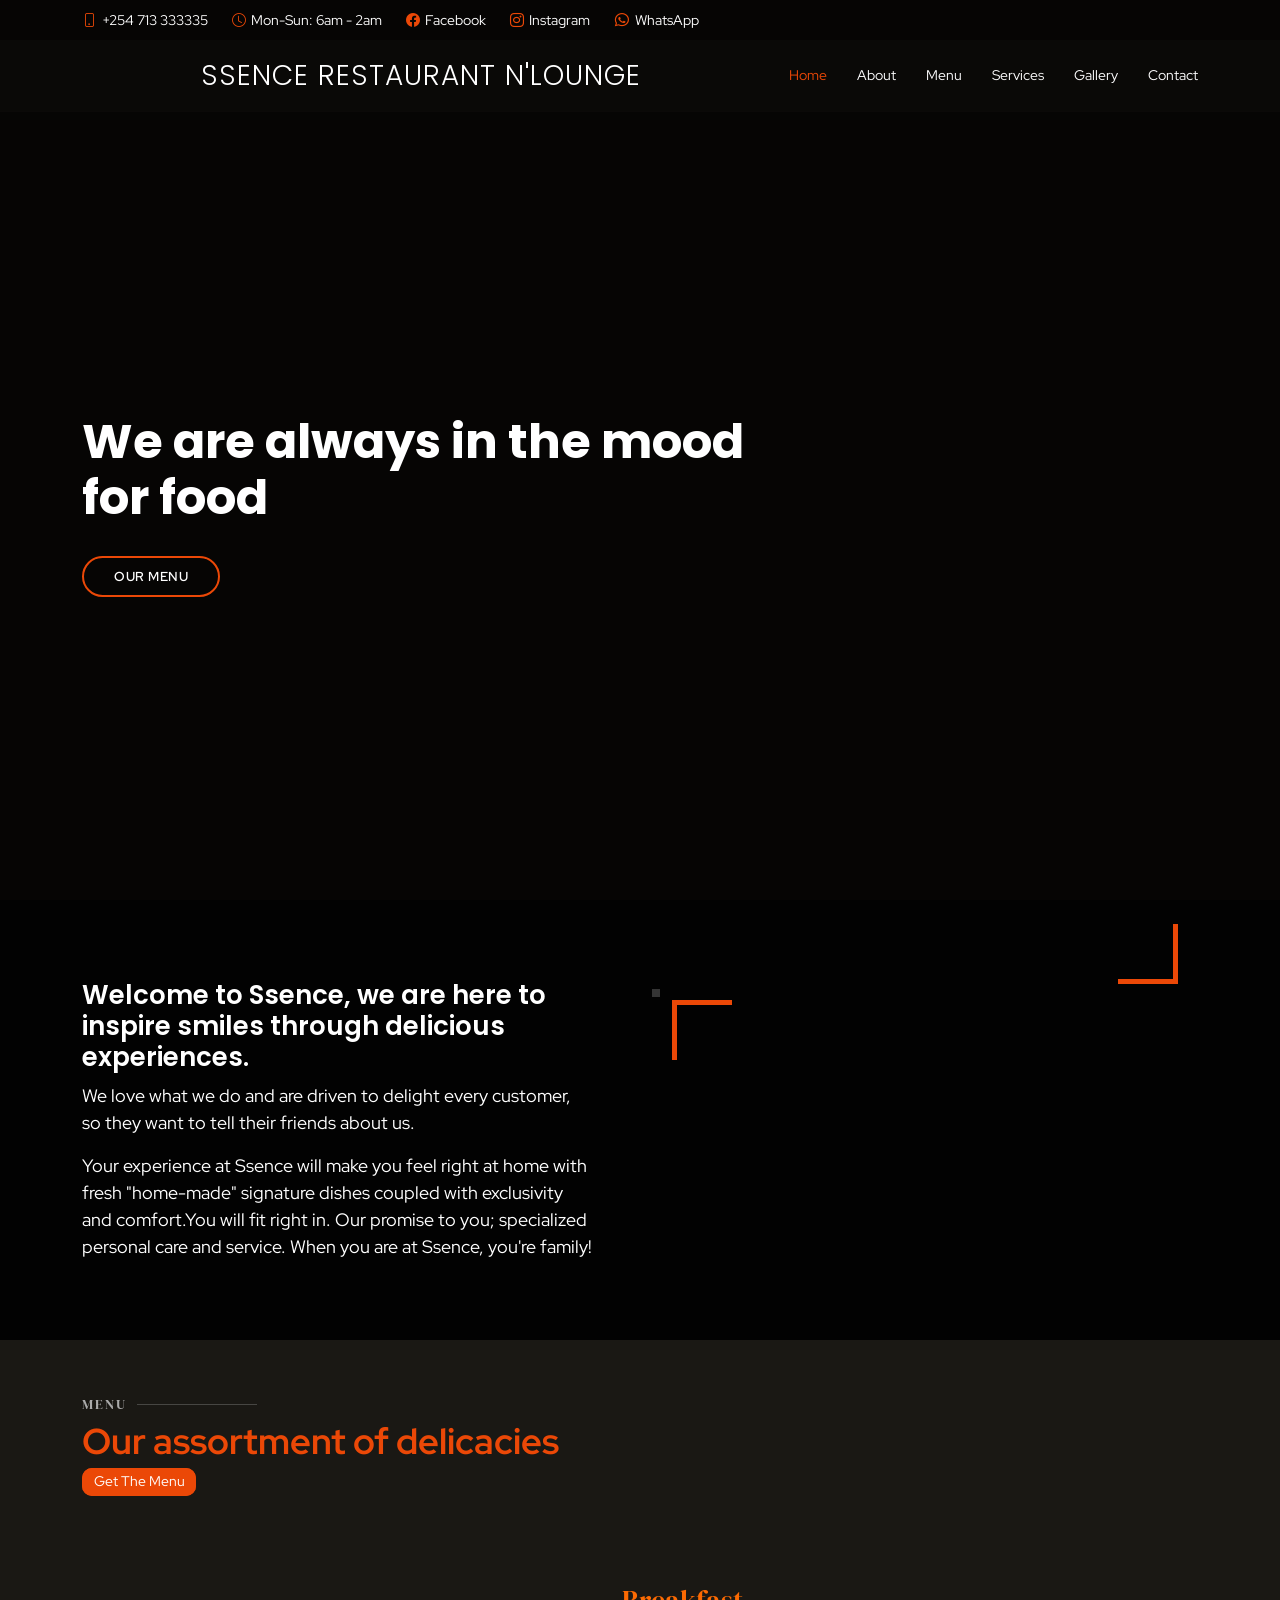
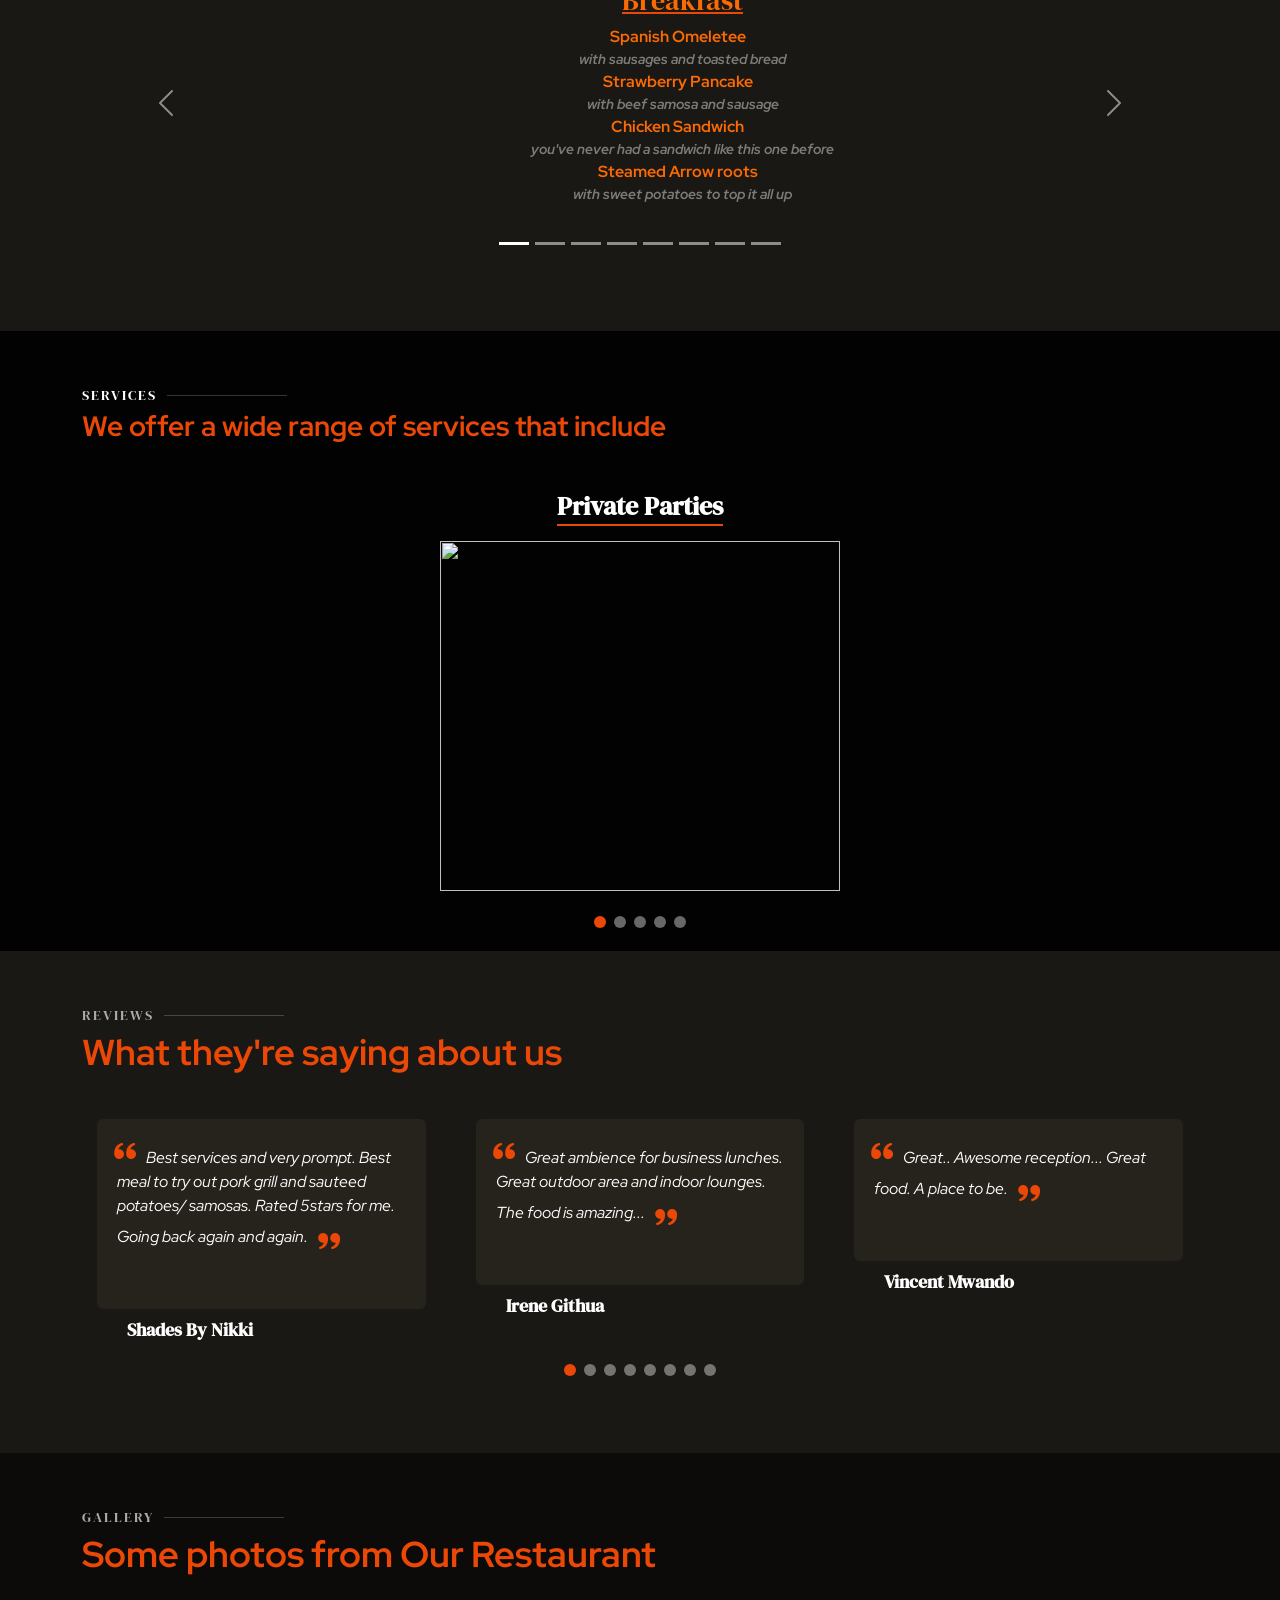
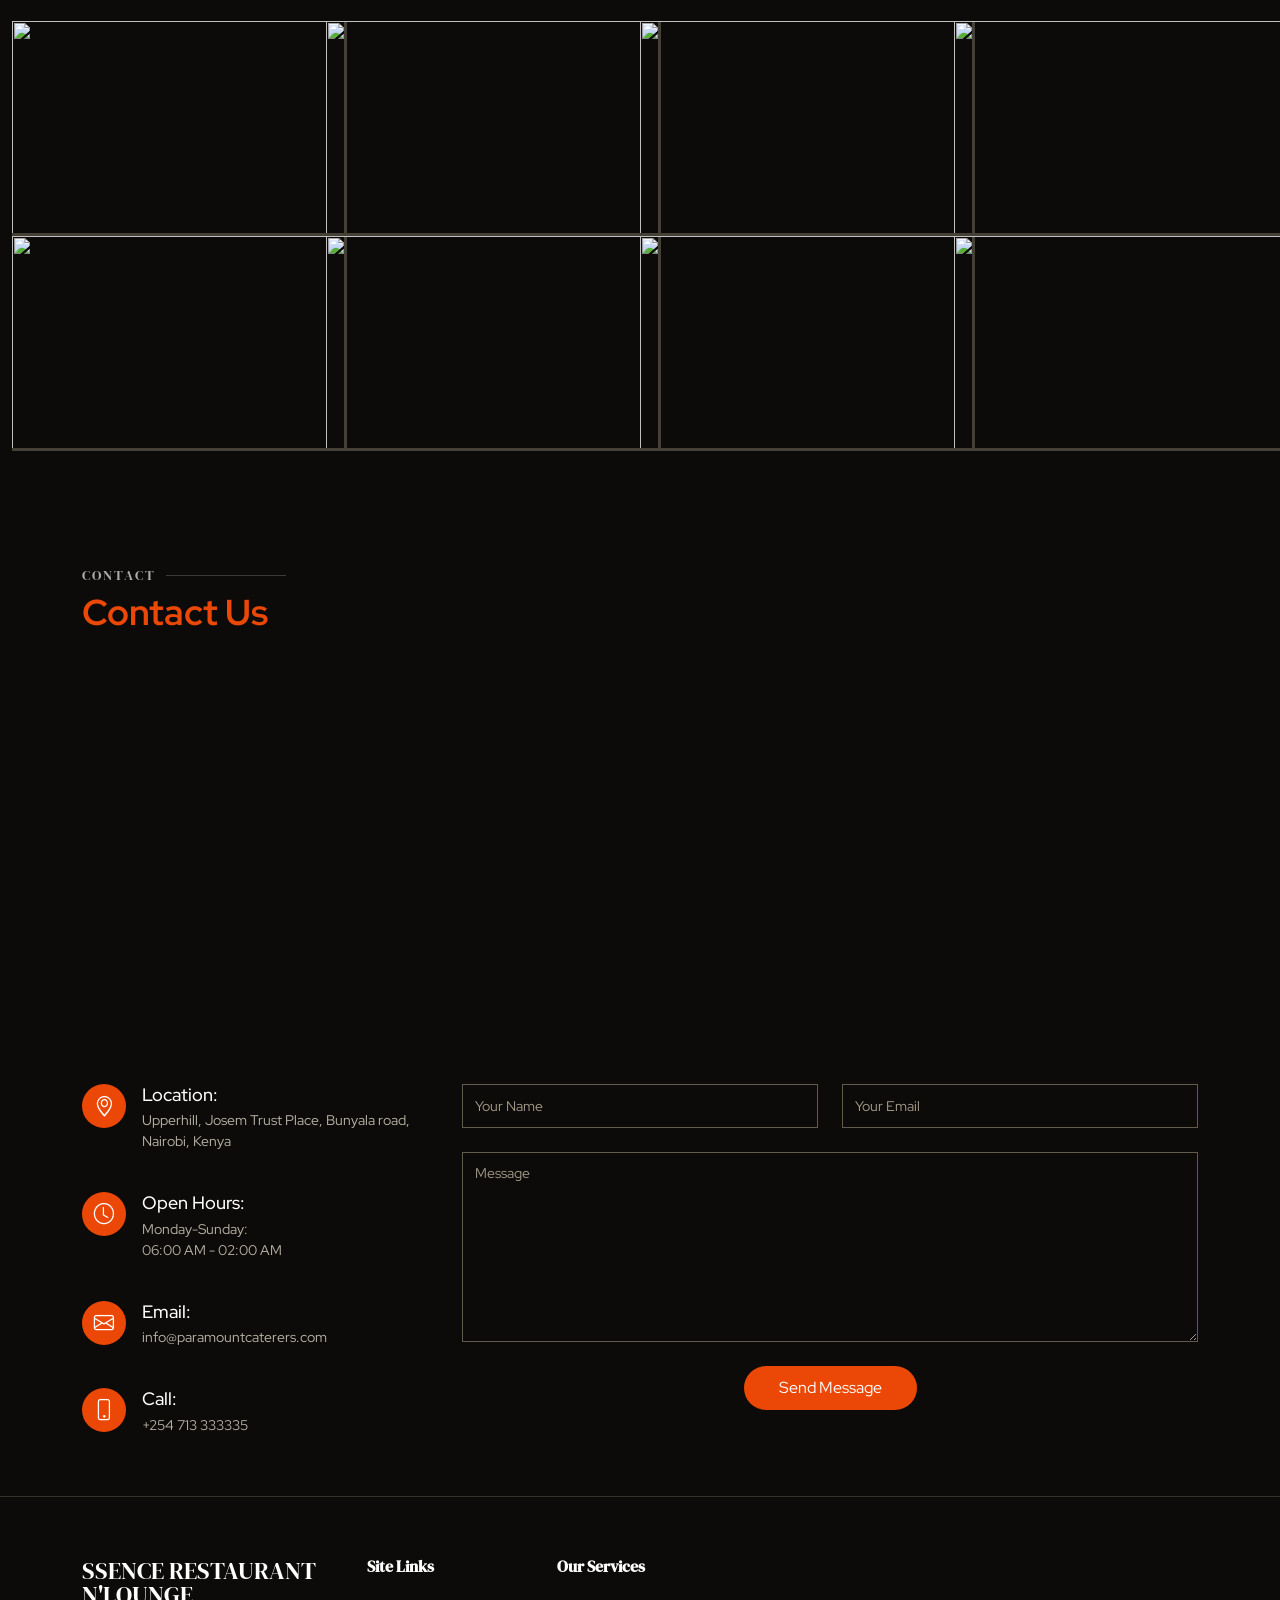
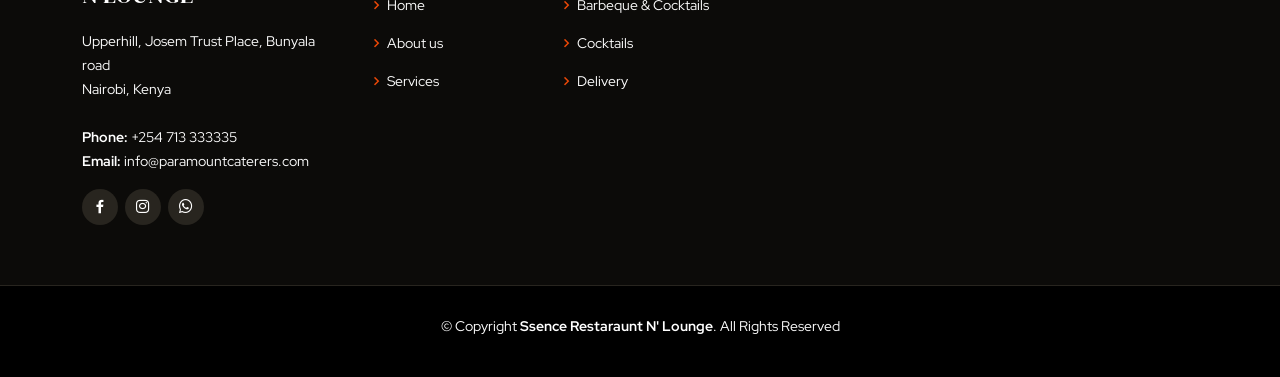
==== commit 746d29a8: "Update index.html" ====
--- a/index.html
+++ b/index.html
@@ -11,7 +11,7 @@
   🍹 Barbeque & Cocktails
   🎊 Private & Corporate Parties
   🍽 Buffet & Delivery
-  🕢 Mon to Sun 6am - 9pm
+  🕢 Mon to Sun 6am - 2am
   ☎️ 0713 333 335">
 
   <meta name="keywords" content="Ssence Restaurant N'Lounge, Restaraunt, Restaurant, Food, Party, Events, Nairobi, Barbeque, Lounge, lounge, ambience, event, party, nairobi, delivery, buffet, alacarte, hangout" >
@@ -25,7 +25,7 @@
   🍹 Barbeque & Cocktails
   🎊 Private & Corporate Parties
   🍽 Buffet & Delivery
-  🕢 Mon to Sun 6am - 9pm
+  🕢 Mon to Sun 6am - 2am
   ☎️ 0713 333 335" />
   <meta property="og:url" content="PERMALINK" />
   <meta property="og:site_name" content="ssencerestaurantlounge.com" />
@@ -59,7 +59,7 @@
 
       <div class="contact-info d-flex align-items-center">
         <i class="bi bi-phone d-flex align-items-center"><span>+254 713 333335</span></i>
-        <i class="bi bi-clock d-flex align-items-center ms-4"><span> Mon-Sun: 6am - 9pm</span></i>
+        <i class="bi bi-clock d-flex align-items-center ms-4"><span> Mon-Sun: 6am - 2am</span></i>
         <a href="https://www.facebook.com/Ssence-Restaurant-N-Lounge-105089605187158/" class="facebook" target="_blank"><i class="bi bi-facebook d-flex align-items-center ms-4"><span id="s-links">Facebook</span></i></a>
         <a href="https://www.instagram.com/ssencerestaurantloungeke?utm_medium=copy_link/" class="instagram" target="_blank"><i class="bi bi-instagram d-flex align-items-center ms-4"><span id="s-links">Instagram</span></i></a>
         <a href="https://wa.me/254713333335" class="whatsapp" target="_blank"><i class="bi bi-whatsapp d-flex align-items-center ms-4"><span id="s-links">WhatsApp</span></i></a>
@@ -143,8 +143,6 @@
               Your experience at Ssence will make you feel right at home with fresh "home-made" signature
               dishes coupled with exclusivity and comfort.You will fit right in.
             
-              You will fit right in.
-            
               Our promise to you; specialized personal care and service. When you are at Ssence, you're family!
             </p>
           </div>
@@ -925,7 +923,7 @@
                 <h4>Open Hours:</h4>
                 <p>
                   Monday-Sunday:<br>
-                  06:00 AM - 09:00 PM
+                  06:00 AM - 02:00 AM
                 </p>
               </div>
 
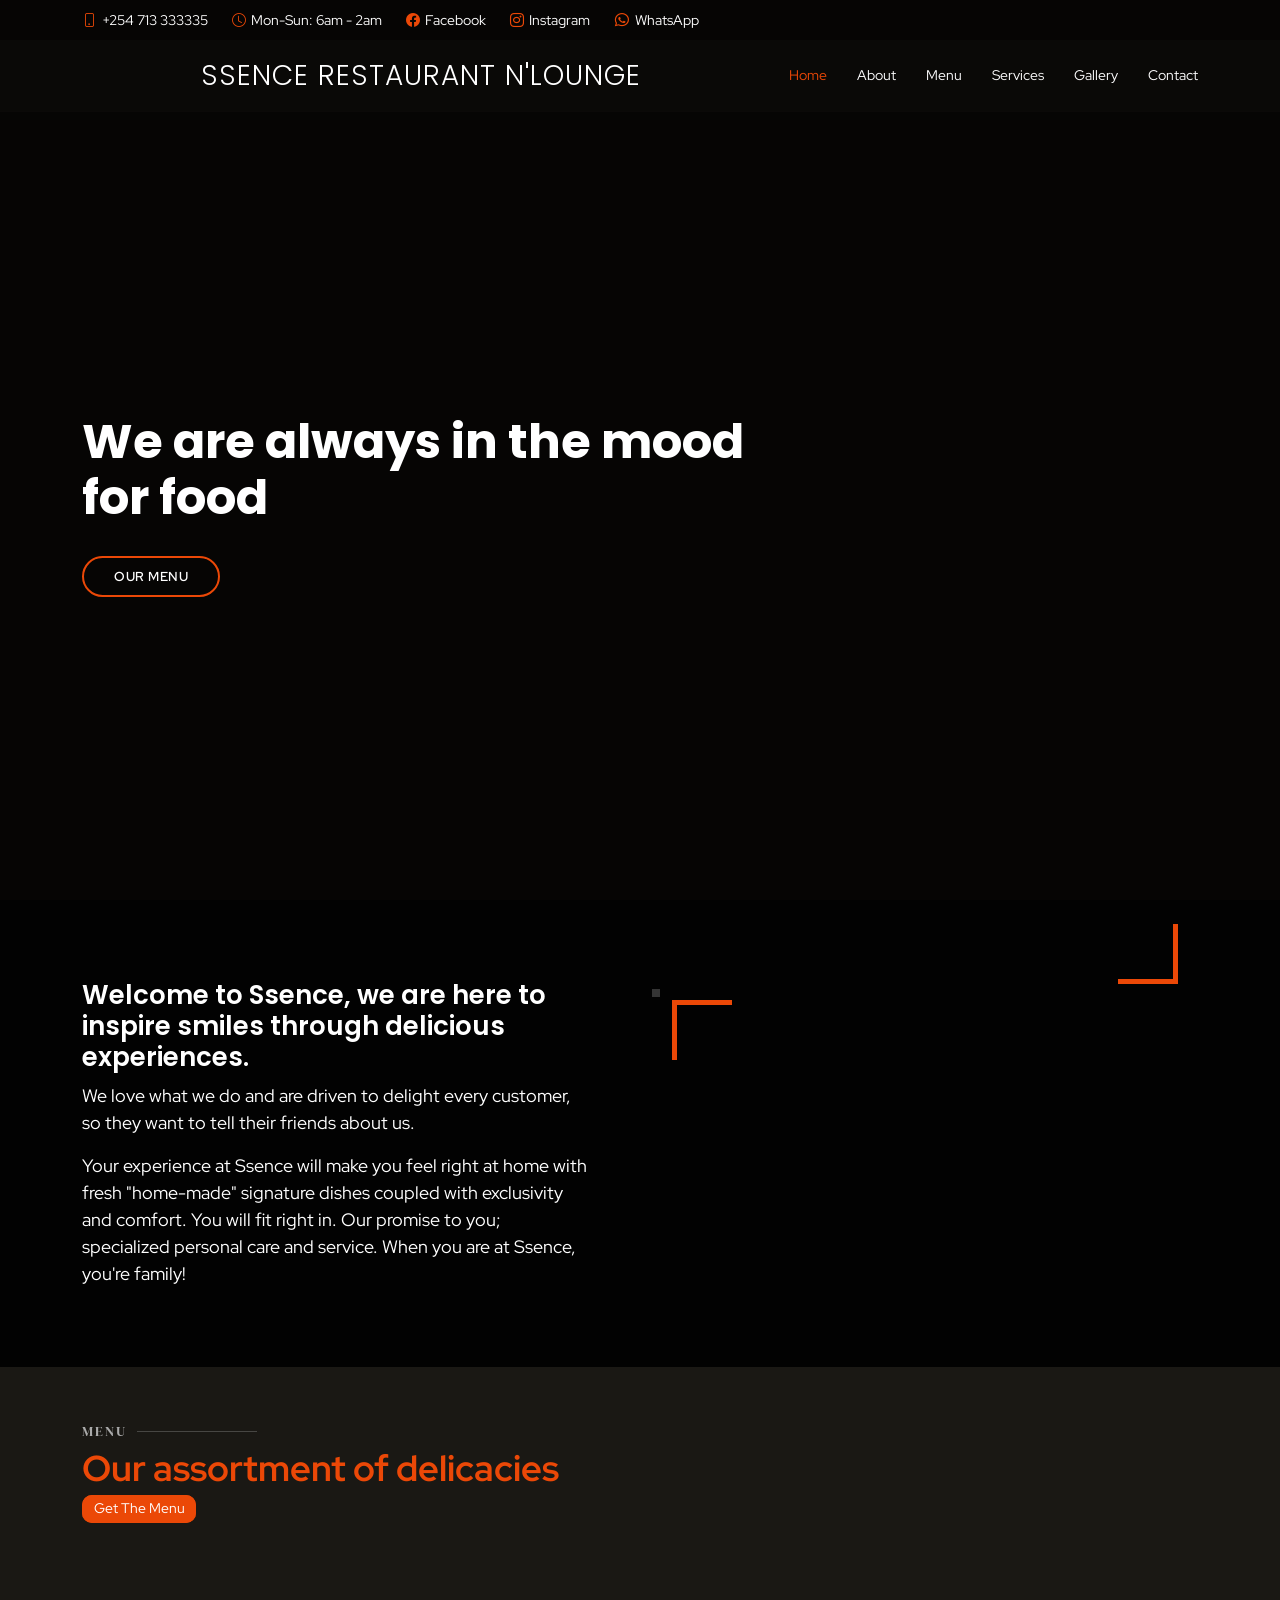
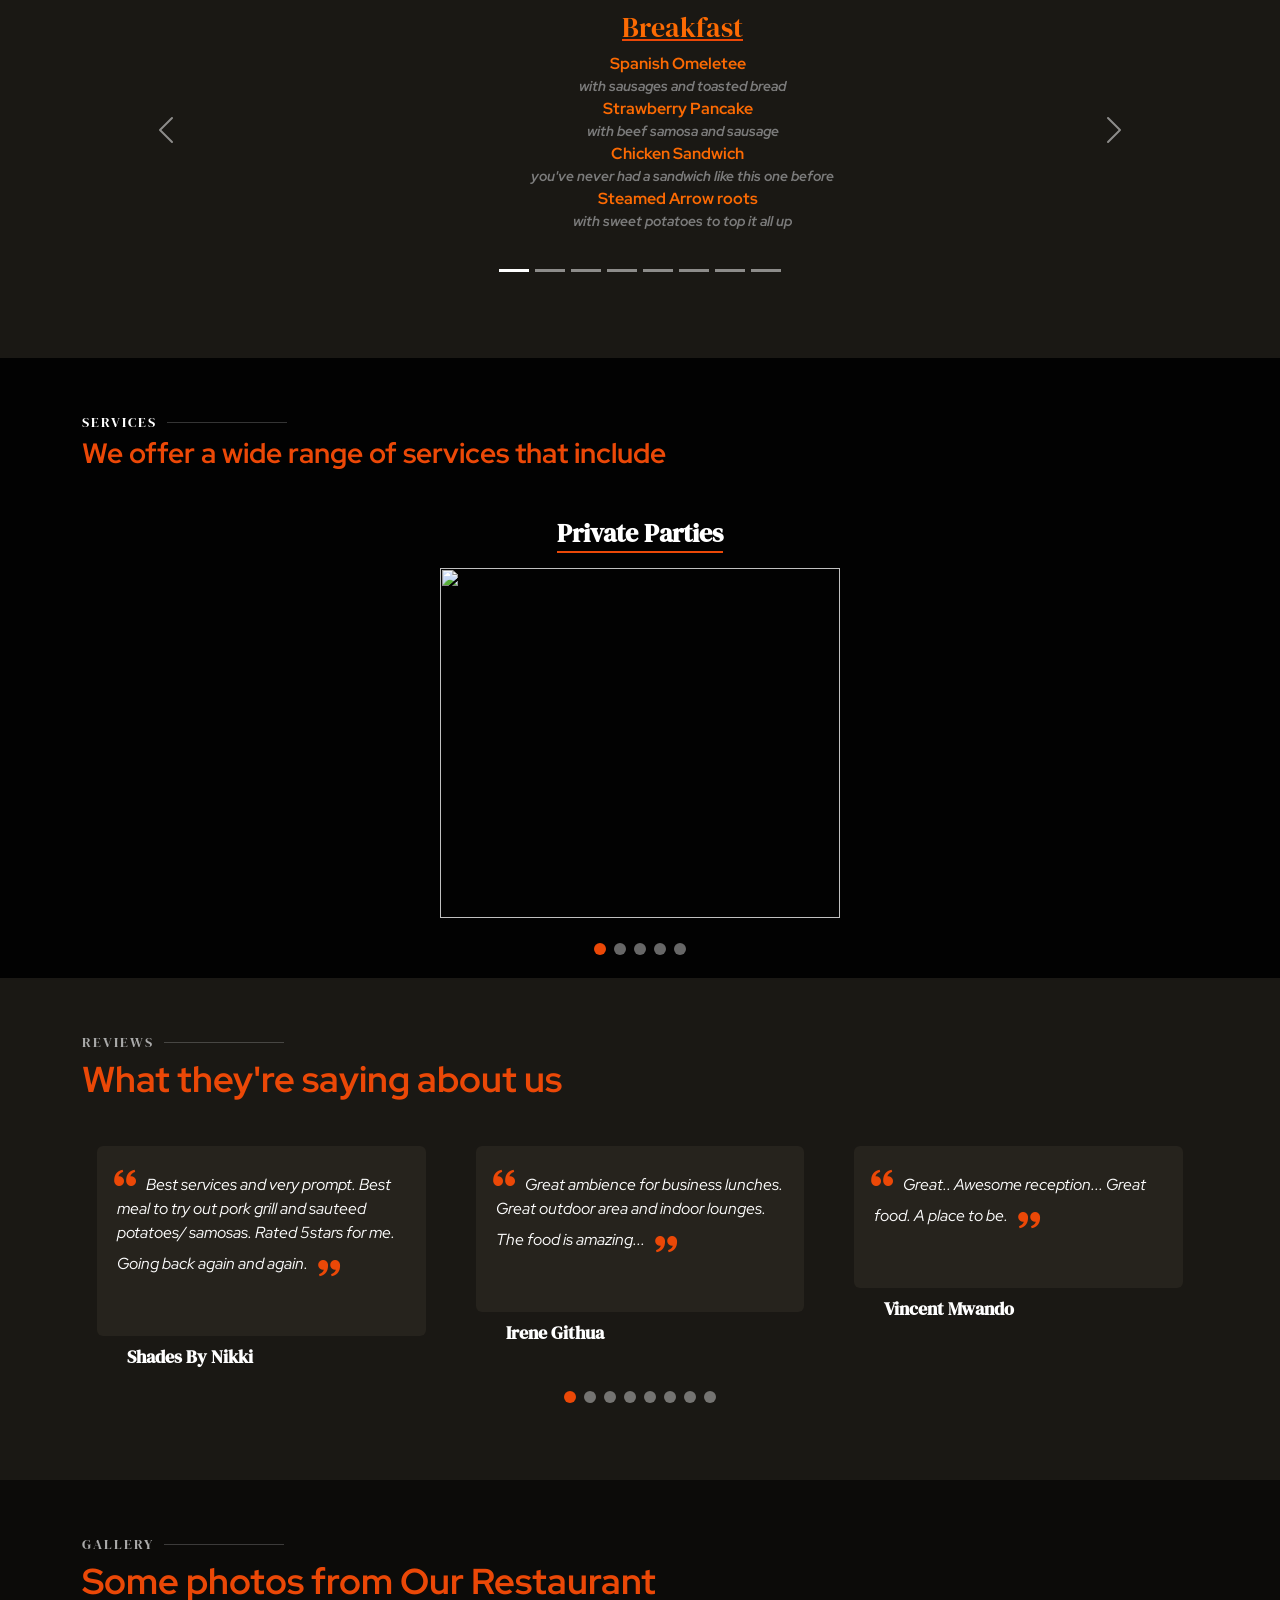
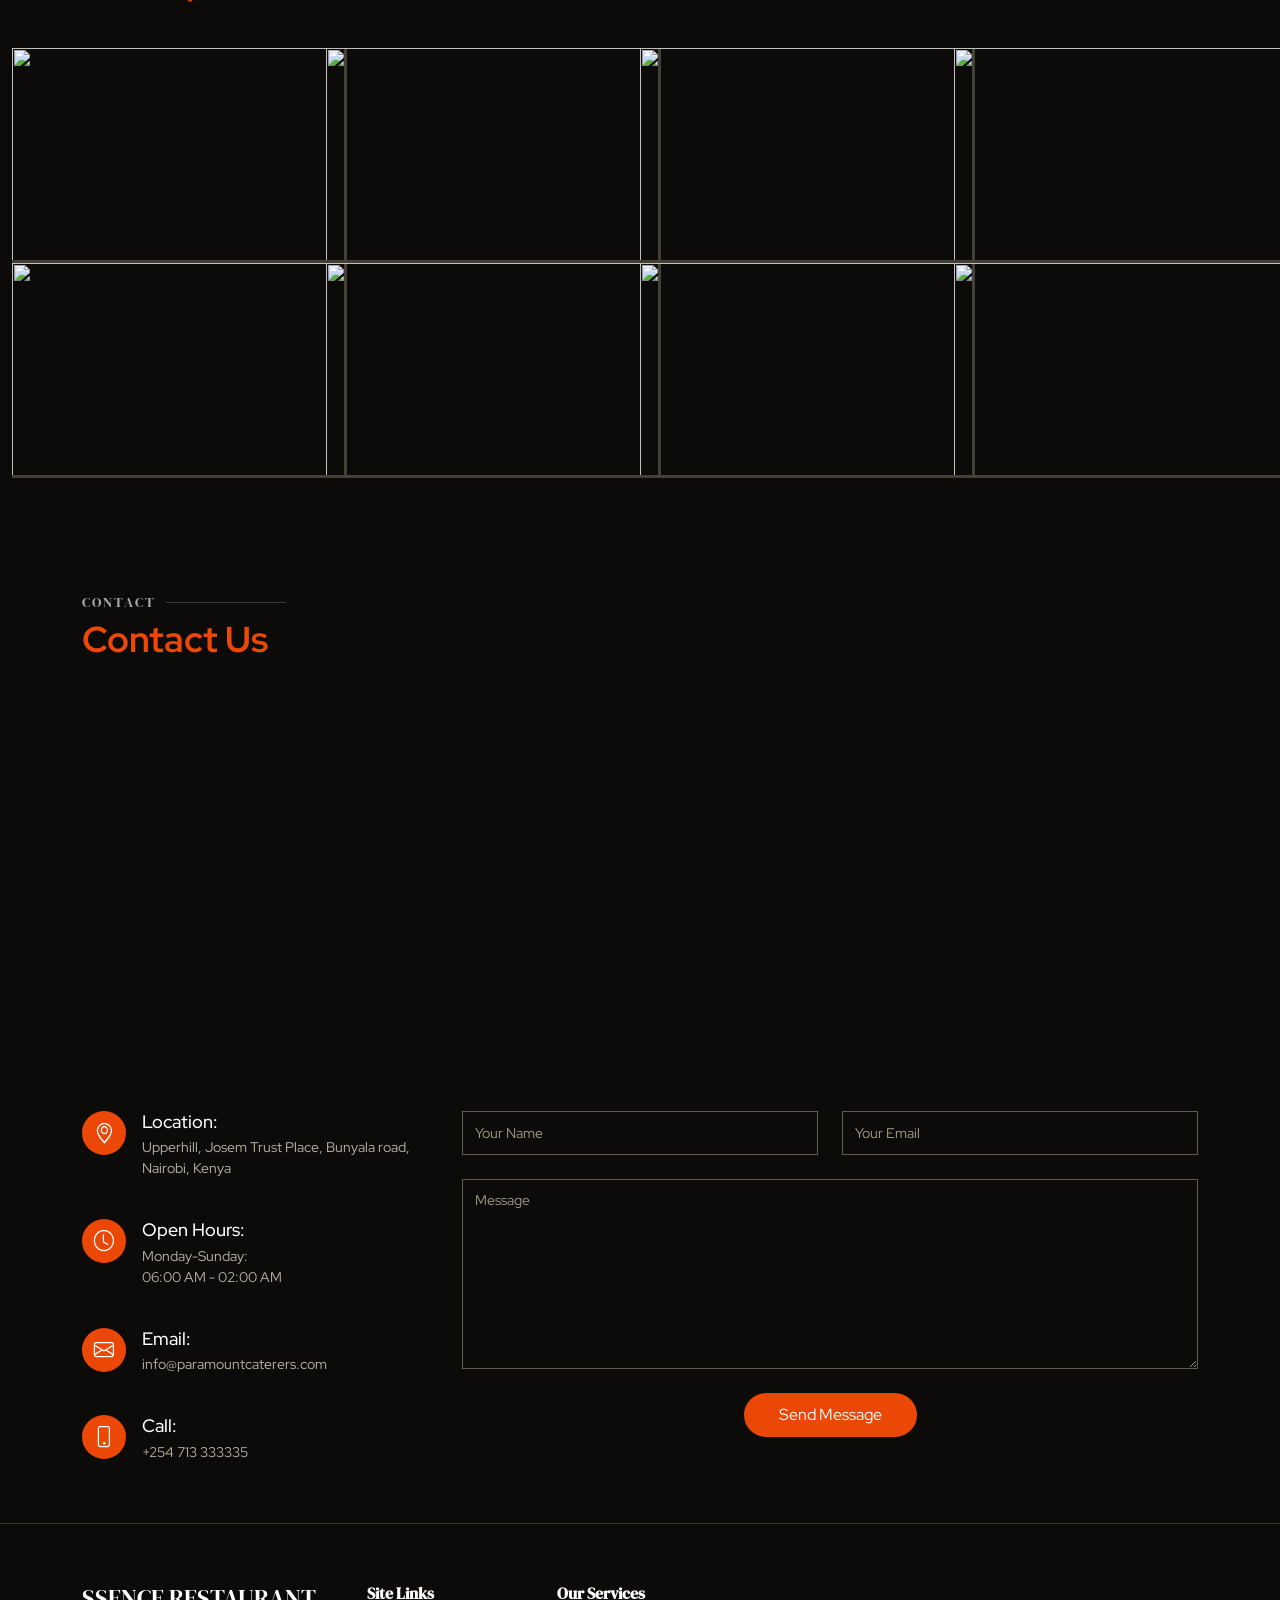
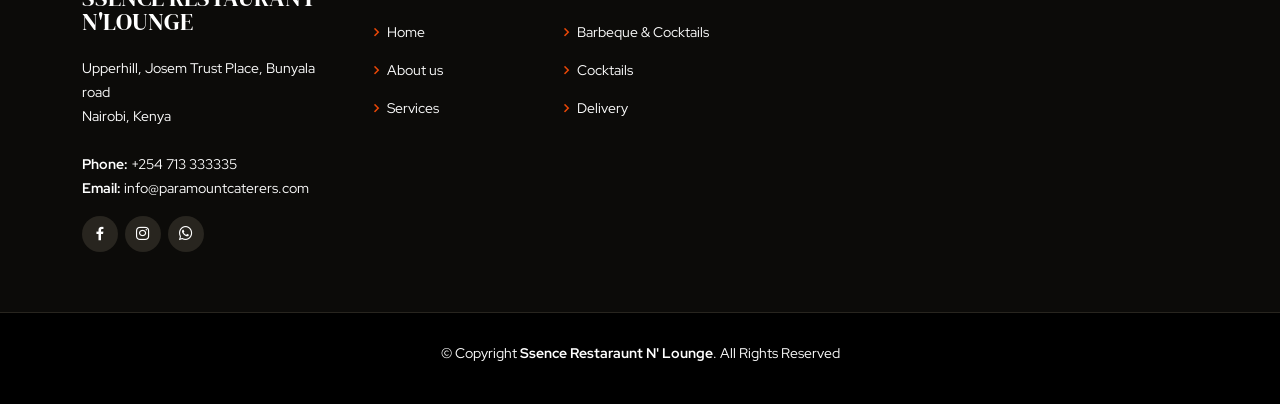
==== commit eefd30d4: "Update index.html" ====
--- a/index.html
+++ b/index.html
@@ -141,7 +141,7 @@
             </ul> -->
             <p>
               Your experience at Ssence will make you feel right at home with fresh "home-made" signature
-              dishes coupled with exclusivity and comfort.You will fit right in.
+              dishes coupled with exclusivity and comfort. You will fit right in.
             
               Our promise to you; specialized personal care and service. When you are at Ssence, you're family!
             </p>
